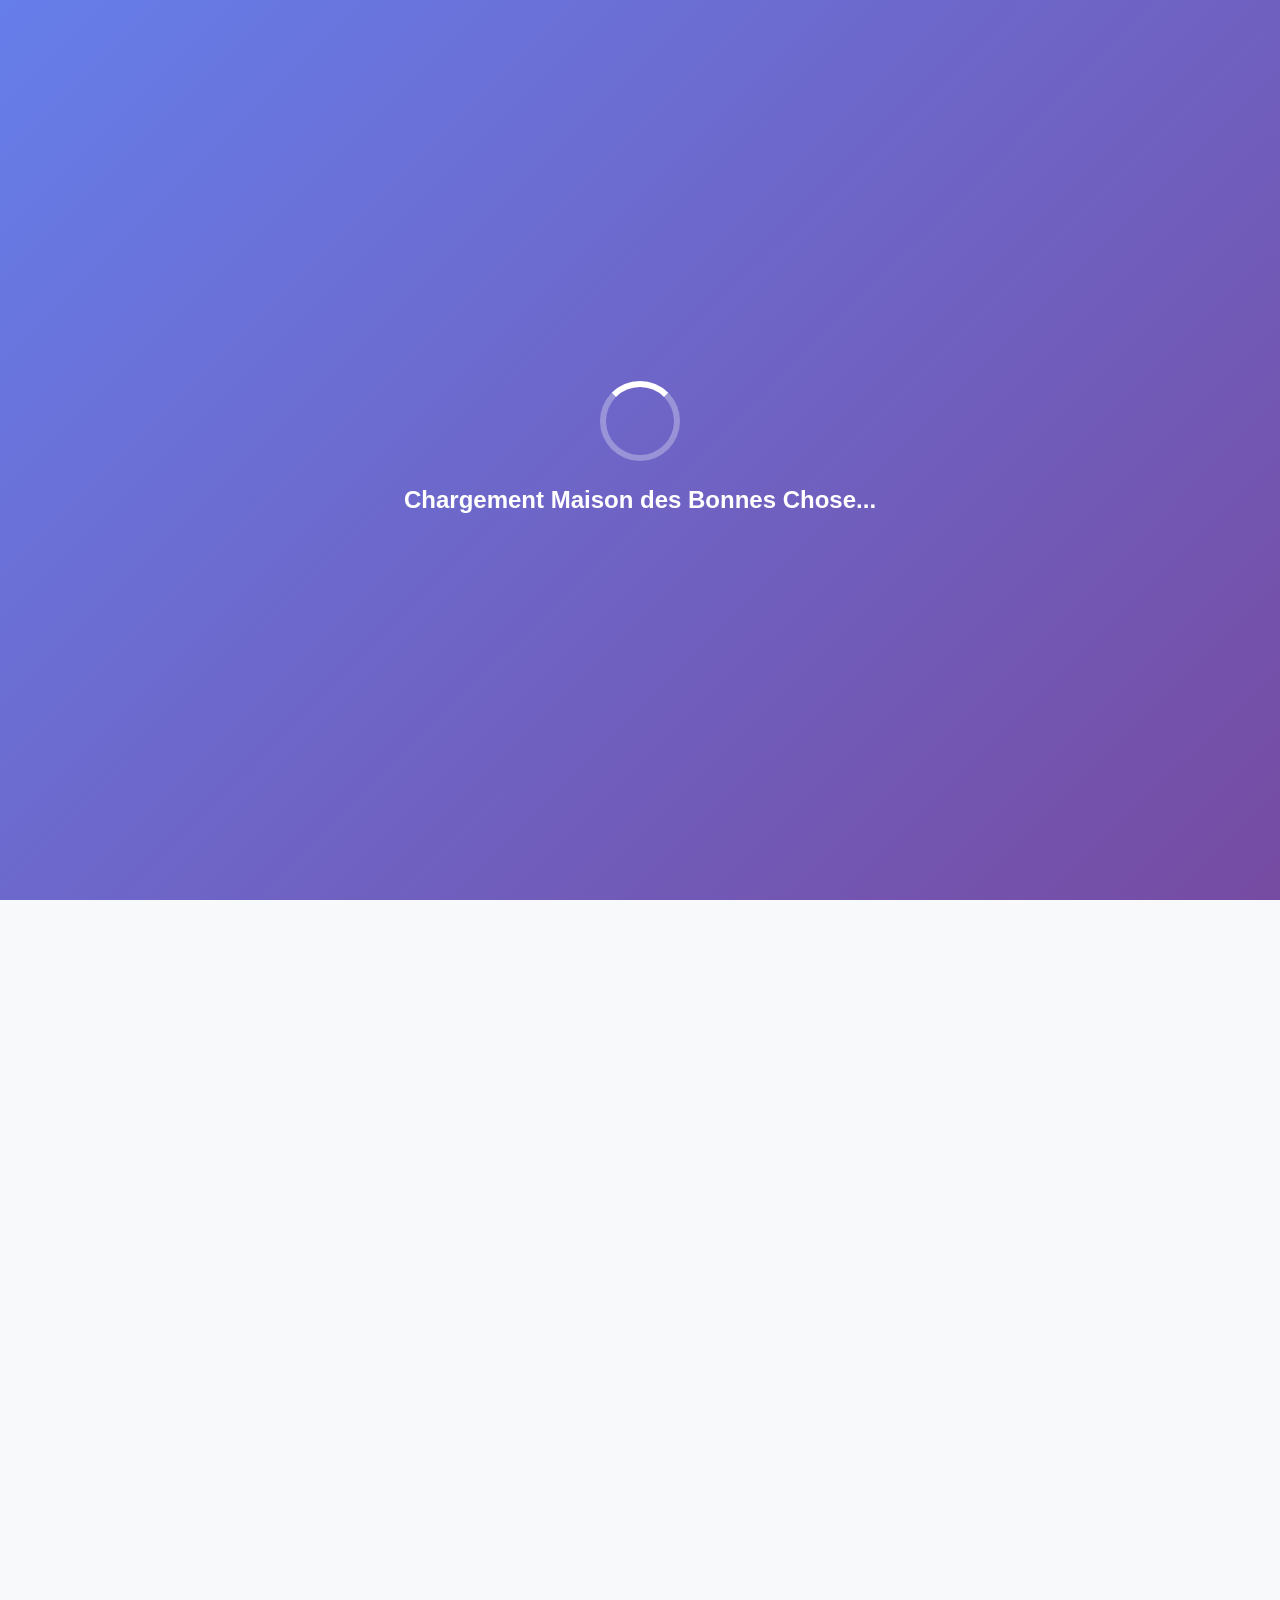
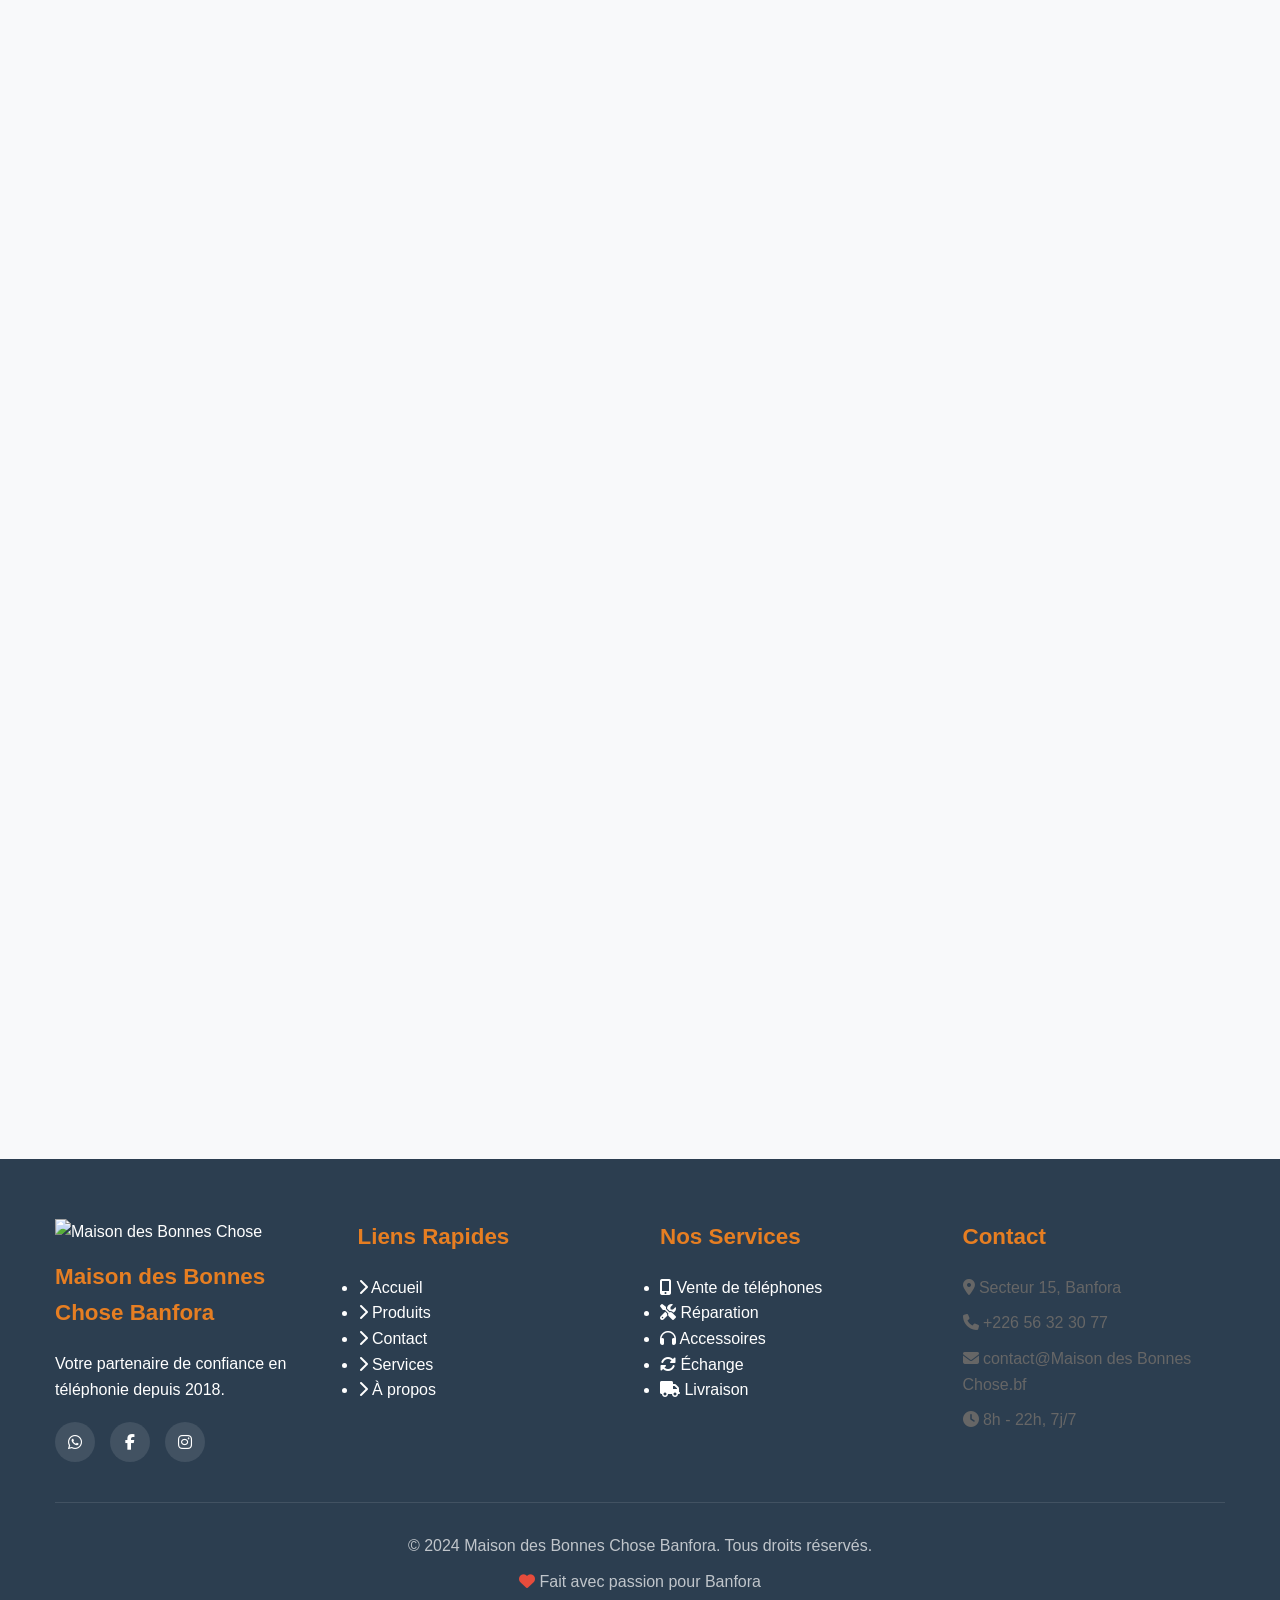
==== index.html @ c4d77ad6 "Add files via upload" ====
<!DOCTYPE html>
<html lang="fr">
<head>
    <!-- Meta tags SEO -->
    <meta charset="UTF-8">
    <meta name="viewport" content="width=device-width, initial-scale=1.0">
    <title>Maison des Bonnes Chose - Vente et Réparation de Téléphones à Banfora</title>
    <meta name="description" content="Maison des Bonnes Chose - Vente et réparation de téléphones à Banfora. iPhone, Android, radios, accessoires. Service après-vente garanti depuis 2018.">
    
    <!-- Open Graph -->
    <meta property="og:title" content="Maison des Bonnes Chose - Expert en Téléphonie à Banfora">
    <meta property="og:description" content="Vente et réparation de téléphones, iPhone, Android, radios. Service professionnel à Banfora.">
    <meta property="og:image" content="https://images.pexels.com/photos/404280/pexels-photo-404280.jpeg?auto=compress&cs=tinysrgb&w=1920">
    <meta property="og:url" content="https://Maison des Bonnes Chose-banfora.com">
    <meta property="og:type" content="website">
    
    <!-- Twitter Card -->
    <meta name="twitter:card" content="summary_large_image">
    <meta name="twitter:title" content="Maison des Bonnes Chose Banfora">
    <meta name="twitter:description" content="Votre partenaire de confiance pour l'achat et la réparation de téléphones">
    
    <!-- Styles -->
    <link rel="stylesheet" href="https://cdnjs.cloudflare.com/ajax/libs/font-awesome/6.4.0/css/all.min.css">
    <link rel="stylesheet" href="css/style.css">
    <link rel="stylesheet" href="css/components.css">
    <link rel="stylesheet" href="css/responsive.css">
    
    <!-- Logo -->
    <link rel="icon" type="image/x-icon" href="images/logo.png">
    <link rel="apple-touch-icon" href="images/logo.png">
    
    <!-- PWA -->
    <meta name="theme-color" content="#2c3e50">
    <link rel="manifest" href="manifest.json">
    
    <style>
        /* ===== HERO SLIDER PROFESSIONNEL HD ===== */
        .hero {
            position: relative;
            min-height: 100vh;
            display: flex;
            align-items: center;
            overflow: hidden;
            padding: 120px 0 80px;
            background: linear-gradient(135deg, #1a2634, #2c3e50);
        }
        
        .hero-slider {
            position: absolute;
            top: 0;
            left: 0;
            width: 100%;
            height: 100%;
            z-index: 1;
        }
        
        .hero-slide {
            position: absolute;
            top: 0;
            left: 0;
            width: 100%;
            height: 100%;
            background-size: cover;
            background-position: center;
            background-repeat: no-repeat;
            opacity: 0;
            transition: opacity 1.2s cubic-bezier(0.4, 0, 0.2, 1);
            z-index: 1;
            will-change: opacity, transform;
            backface-visibility: hidden;
            transform: translateZ(0);
        }
        
        .hero-slide:nth-child(1) {
            background-image: url('https://images.pexels.com/photos/404280/pexels-photo-404280.jpeg?auto=compress&cs=tinysrgb&w=1920&dpr=2');
        }
        
        .hero-slide:nth-child(2) {
            background-image: url('https://images.pexels.com/photos/1647976/pexels-photo-1647976.jpeg?auto=compress&cs=tinysrgb&w=1920&dpr=2');
        }
        
        .hero-slide:nth-child(3) {
            background-image: url('https://images.pexels.com/photos/699122/pexels-photo-699122.jpeg?auto=compress&cs=tinysrgb&w=1920&dpr=2');
        }
        
        .hero-slide:nth-child(4) {
            background-image: url('https://images.pexels.com/photos/163097/mobile-phone-smartphone-iphone-mobile-163097.jpeg?auto=compress&cs=tinysrgb&w=1920&dpr=2');
        }
        
        .hero-slide:nth-child(5) {
            background-image: url('https://images.pexels.com/photos/607812/pexels-photo-607812.jpeg?auto=compress&cs=tinysrgb&w=1920&dpr=2');
        }
        
        .hero-slide.active {
            opacity: 1;
            z-index: 2;
        }
        
        .hero-slide::after {
            content: '';
            position: absolute;
            top: 0;
            left: 0;
            width: 100%;
            height: 100%;
            background: linear-gradient(135deg, rgba(26, 38, 52, 0.85), rgba(52, 73, 94, 0.75));
            z-index: 2;
        }
        
        .hero .container {
            position: relative;
            z-index: 10;
            max-width: 1200px;
            margin: 0 auto;
            padding: 0 20px;
        }
        
        .hero-content {
            position: relative;
            z-index: 20;
            max-width: 800px;
            animation: fadeInScale 0.8s ease;
        }
        
        .hero-content h1 {
            font-size: 4rem;
            font-weight: 800;
            color: white;
            margin-bottom: 20px;
            line-height: 1.2;
            text-shadow: 0 4px 20px rgba(0, 0, 0, 0.3);
            letter-spacing: -0.02em;
        }
        
        .hero-content p {
            font-size: 1.4rem;
            color: rgba(255, 255, 255, 0.95);
            margin-bottom: 30px;
            line-height: 1.6;
            text-shadow: 0 2px 10px rgba(0, 0, 0, 0.2);
            font-weight: 400;
        }
        
        .btn-group {
            display: flex;
            gap: 20px;
            flex-wrap: wrap;
        }
        
        .btn {
            padding: 16px 32px;
            border-radius: 50px;
            font-weight: 600;
            font-size: 1.1rem;
            transition: all 0.3s ease;
            display: inline-flex;
            align-items: center;
            gap: 12px;
            border: none;
            cursor: pointer;
            text-decoration: none;
        }
        
        .btn-primary {
            background: linear-gradient(45deg, #3498db, #2980b9);
            color: white;
            box-shadow: 0 10px 20px rgba(52, 152, 219, 0.3);
        }
        
        .btn-secondary {
            background: rgba(255, 255, 255, 0.15);
            backdrop-filter: blur(10px);
            color: white;
            border: 2px solid rgba(255, 255, 255, 0.3);
        }
        
        .btn:hover {
            transform: translateY(-3px);
            box-shadow: 0 15px 30px rgba(0, 0, 0, 0.2);
        }
        
        .btn-primary:hover {
            background: linear-gradient(45deg, #2980b9, #3498db);
        }
        
        .btn-secondary:hover {
            background: white;
            color: #2c3e50;
            border-color: white;
        }
        
        /* ===== STYLES POUR L'AUTHENTIFICATION ===== */
        .auth-buttons {
            display: flex;
            align-items: center;
            gap: 12px;
        }
        
        .btn-auth {
            padding: 10px 20px;
            border-radius: 30px;
            font-weight: 600;
            font-size: 0.95rem;
            transition: all 0.3s ease;
            display: inline-flex;
            align-items: center;
            gap: 8px;
            border: none;
            cursor: pointer;
            text-decoration: none;
            letter-spacing: 0.3px;
        }
        
        .btn-auth-login {
            background: transparent;
            color: white;
            border: 1.5px solid rgba(255, 255, 255, 0.3);
        }
        
        .btn-auth-login:hover {
            background: rgba(255, 255, 255, 0.1);
            border-color: white;
            transform: translateY(-2px);
        }
        
        .btn-auth-register {
            background: linear-gradient(45deg, #e67e22, #d35400);
            color: white;
            box-shadow: 0 5px 15px rgba(230, 126, 34, 0.3);
        }
        
        .btn-auth-register:hover {
            background: linear-gradient(45deg, #d35400, #e67e22);
            transform: translateY(-2px);
            box-shadow: 0 8px 20px rgba(230, 126, 34, 0.4);
        }
        
        .btn-auth-user {
            background: var(--success-color);
            color: white;
            padding: 10px 20px;
            border-radius: 30px;
            font-weight: 600;
            display: inline-flex;
            align-items: center;
            gap: 8px;
            cursor: pointer;
            transition: all 0.3s ease;
        }
        
        .btn-auth-user:hover {
            background: #27ae60;
            transform: translateY(-2px);
            box-shadow: 0 8px 20px rgba(46, 204, 113, 0.3);
        }
        
        .btn-auth-logout {
            background: transparent;
            color: white;
            border: 1.5px solid rgba(255, 255, 255, 0.3);
            padding: 10px 20px;
            border-radius: 30px;
            font-weight: 600;
            display: inline-flex;
            align-items: center;
            gap: 8px;
            cursor: pointer;
            transition: all 0.3s ease;
        }
        
        .btn-auth-logout:hover {
            background: rgba(231, 76, 60, 0.2);
            border-color: #e74c3c;
            color: #e74c3c;
            transform: translateY(-2px);
        }
        
        /* ===== STYLES POUR BOUTON ACHETER ===== */
        .btn-buy {
            background: linear-gradient(45deg, #e67e22, #d35400);
            color: white;
            padding: 12px 25px;
            border-radius: 30px;
            font-weight: 600;
            font-size: 1rem;
            transition: all 0.3s ease;
            display: inline-flex;
            align-items: center;
            justify-content: center;
            gap: 10px;
            border: none;
            cursor: pointer;
            box-shadow: 0 5px 15px rgba(230, 126, 34, 0.2);
            width: 100%;
        }
        
        .btn-buy:hover {
            transform: translateY(-3px);
            box-shadow: 0 8px 25px rgba(230, 126, 34, 0.4);
            background: linear-gradient(45deg, #d35400, #e67e22);
        }
        
        .btn-buy i {
            font-size: 1.1rem;
        }
        
        .btn-details {
            background: transparent;
            color: var(--secondary-color);
            border: 1.5px solid var(--secondary-color);
            padding: 12px 25px;
            border-radius: 30px;
            font-weight: 600;
            font-size: 1rem;
            transition: all 0.3s ease;
            display: inline-flex;
            align-items: center;
            justify-content: center;
            gap: 10px;
            cursor: pointer;
            width: 100%;
        }
        
        .btn-details:hover {
            background: var(--secondary-color);
            color: white;
            transform: translateY(-3px);
        }
        
        .product-actions {
            display: flex;
            flex-direction: column;
            gap: 10px;
            margin-top: 20px;
        }
        
        /* ===== MODAL DE CONNEXION REQUISE ===== */
        .login-required-modal .modal-content {
            max-width: 400px;
            text-align: center;
        }
        
        .login-required-icon {
            width: 80px;
            height: 80px;
            background: linear-gradient(45deg, #e67e22, #d35400);
            border-radius: 50%;
            display: flex;
            align-items: center;
            justify-content: center;
            color: white;
            font-size: 2.5rem;
            margin: 0 auto 20px;
            animation: pulse 2s infinite;
        }
        
        .product-preview {
            background: #f8f9fa;
            padding: 15px;
            border-radius: 10px;
            margin: 20px 0;
            display: flex;
            align-items: center;
            gap: 15px;
            border-left: 5px solid #e67e22;
        }
        
        .product-preview-image {
            width: 50px;
            height: 50px;
            border-radius: 10px;
            object-fit: cover;
        }
        
        .product-preview-name {
            font-weight: 600;
            color: var(--primary-color);
        }
        
        .product-preview-price {
            color: #e67e22;
            font-weight: 700;
        }
        
        @keyframes pulse {
            0% { transform: scale(1); }
            50% { transform: scale(1.05); }
            100% { transform: scale(1); }
        }
        
        /* ===== MODAL AUTH ===== */
        .auth-tabs {
            display: flex;
            gap: 10px;
            margin-bottom: 25px;
            border-bottom: 2px solid #e0e0e0;
            padding-bottom: 15px;
        }
        
        .auth-tab {
            flex: 1;
            padding: 12px;
            background: none;
            border: none;
            font-size: 1rem;
            font-weight: 600;
            color: #666;
            cursor: pointer;
            border-radius: 8px;
            transition: all 0.3s ease;
        }
        
        .auth-tab.active {
            background: linear-gradient(45deg, #3498db, #2980b9);
            color: white;
        }
        
        .auth-form {
            display: none;
        }
        
        .auth-form.active {
            display: block;
            animation: fadeIn 0.5s ease;
        }
        
        .form-grid {
            display: grid;
            grid-template-columns: 1fr 1fr;
            gap: 15px;
            margin-bottom: 15px;
        }
        
        .form-group {
            margin-bottom: 20px;
        }
        
        .form-group label {
            display: block;
            margin-bottom: 8px;
            font-weight: 600;
            color: var(--primary-color);
        }
        
        .form-control {
            width: 100%;
            padding: 12px 15px;
            border: 2px solid #e0e0e0;
            border-radius: 10px;
            font-size: 0.95rem;
            transition: all 0.3s ease;
        }
        
        .form-control:focus {
            border-color: var(--secondary-color);
            outline: none;
            box-shadow: 0 0 0 3px rgba(52, 152, 219, 0.1);
        }
        
        .password-input {
            position: relative;
        }
        
        .toggle-password {
            position: absolute;
            right: 15px;
            top: 50%;
            transform: translateY(-50%);
            background: none;
            border: none;
            color: #666;
            cursor: pointer;
        }
        
        @keyframes fadeIn {
            from { opacity: 0; transform: translateY(10px); }
            to { opacity: 1; transform: translateY(0); }
        }
        
        @media (max-width: 768px) {
            .auth-buttons {
                gap: 8px;
            }
            
            .btn-auth {
                padding: 8px 16px;
                font-size: 0.85rem;
            }
            
            .btn-auth span {
                display: none;
            }
            
            .btn-auth i {
                margin: 0;
            }
            
            .form-grid {
                grid-template-columns: 1fr;
            }
            
            .product-preview {
                flex-direction: column;
                text-align: center;
            }
        }
        
        @media (max-width: 480px) {
            .auth-buttons {
                position: fixed;
                bottom: 30px;
                right: 20px;
                flex-direction: column;
                z-index: 999;
            }
            
            .btn-auth {
                background: var(--primary-color);
                box-shadow: 0 5px 15px rgba(0,0,0,0.2);
                padding: 12px 18px;
            }
            
            .btn-auth span {
                display: inline;
            }
            
            .floating-buttons {
                bottom: 100px;
            }
        }
        
        .hero-slider-indicators {
            position: absolute;
            bottom: 40px;
            left: 50%;
            transform: translateX(-50%);
            display: flex;
            gap: 12px;
            z-index: 30;
        }
        
        .hero-indicator {
            width: 10px;
            height: 10px;
            border-radius: 50%;
            background: rgba(255, 255, 255, 0.4);
            border: 2px solid transparent;
            cursor: pointer;
            transition: all 0.3s ease;
            padding: 0;
            backdrop-filter: blur(5px);
        }
        
        .hero-indicator.active {
            background: white;
            width: 30px;
            border-radius: 10px;
            box-shadow: 0 0 20px rgba(255, 255, 255, 0.5);
        }
        
        .hero-slider-nav {
            position: absolute;
            top: 50%;
            transform: translateY(-50%);
            width: 50px;
            height: 50px;
            background: rgba(255, 255, 255, 0.15);
            backdrop-filter: blur(10px);
            border: 2px solid rgba(255, 255, 255, 0.2);
            border-radius: 50%;
            display: flex;
            align-items: center;
            justify-content: center;
            color: white;
            font-size: 1.2rem;
            cursor: pointer;
            transition: all 0.3s ease;
            z-index: 30;
        }
        
        .hero-slider-nav:hover {
            background: white;
            color: #2c3e50;
            border-color: white;
            transform: translateY(-50%) scale(1.1);
        }
        
        .hero-slider-nav.prev {
            left: 30px;
        }
        
        .hero-slider-nav.next {
            right: 30px;
        }
        
        .hero-progress {
            position: absolute;
            bottom: 0;
            left: 0;
            height: 3px;
            background: linear-gradient(90deg, #3498db, #e67e22);
            z-index: 40;
            width: 0%;
            transition: width 0.1s linear;
            box-shadow: 0 0 20px rgba(52, 152, 219, 0.5);
        }
        
        @media (max-width: 992px) {
            .hero-content h1 { font-size: 3.2rem; }
            .hero-content p { font-size: 1.2rem; }
            .btn { padding: 14px 28px; font-size: 1rem; }
        }
        
        @media (max-width: 768px) {
            .hero {
                min-height: 90vh;
                padding: 100px 0 60px;
                text-align: center;
            }
            .hero-content { max-width: 100%; }
            .hero-content h1 { font-size: 2.4rem; }
            .hero-content p { font-size: 1.1rem; }
            .btn-group { justify-content: center; gap: 15px; }
            .btn { padding: 12px 24px; font-size: 0.95rem; }
            .hero-slider-nav { display: none; }
            .hero-slider-indicators { bottom: 30px; }
            .hero-indicator.active { width: 25px; }
        }
        
        @media (max-width: 480px) {
            .hero-content h1 { font-size: 1.8rem; }
            .hero-content p { font-size: 1rem; }
            .btn-group { flex-direction: column; align-items: stretch; }
            .btn { justify-content: center; }
            .hero-slider-indicators { bottom: 20px; gap: 8px; }
            .hero-indicator { width: 8px; height: 8px; }
            .hero-indicator.active { width: 20px; }
        }
        
        @keyframes fadeInScale {
            from { opacity: 0; transform: scale(0.95); }
            to { opacity: 1; transform: scale(1); }
        }
        
        @media (-webkit-min-device-pixel-ratio: 2), (min-resolution: 192dpi) {
            .hero-slide {
                background-size: cover;
                background-position: center;
                image-rendering: -webkit-optimize-contrast;
                image-rendering: crisp-edges;
            }
        }
    </style>
</head>
<body>
    <!-- Loading Screen -->
    <div class="loading-screen" id="loadingScreen">
        <div class="loader"></div>
        <h2 style="color: white;">Chargement Maison des Bonnes Chose...</h2>
    </div>

    <!-- Header -->
    <header>
        <div class="container">
            <div class="header-content">
                <!-- Logo -->
                <a href="index.html" class="logo-link">
                    <img src="images/logo.png" alt="Maison des Bonnes Chose Banfora" class="logo-img">
                    <div class="logo-text">
                        <h1>Sam<span>service</span></h1>
                        <span>Banfora depuis 2018</span>
                    </div>
                </a>

                <!-- Navigation -->
                <nav class="nav-container" id="navContainer">
                    <ul class="nav-menu">
                        <li class="nav-item">
                            <a href="index.html" class="nav-link active">
                                <i class="fas fa-home"></i> Accueil
                            </a>
                        </li>
                        <li class="nav-item">
                            <a href="produits.html" class="nav-link">
                                <i class="fas fa-tag"></i> Produits
                            </a>
                        </li>
                        <li class="nav-item">
                            <a href="contact.html" class="nav-link">
                                <i class="fas fa-phone-alt"></i> Contact
                            </a>
                        </li>
                        <li class="nav-item">
                            <a href="#services" class="nav-link">
                                <i class="fas fa-tools"></i> Services
                            </a>
                        </li>
                        <li class="nav-item">
                            <a href="#about" class="nav-link">
                                <i class="fas fa-info-circle"></i> À propos
                            </a>
                        </li>
                    </ul>
                </nav>

                <!-- Actions -->
                <div class="header-actions">
                    <!-- AUTHENTIFICATION - DEUX BOUTONS VISIBLES -->
                    <div class="auth-buttons" id="authButtons">
                        <!-- Les boutons seront générés dynamiquement -->
                    </div>

                    <!-- Menu mobile -->
                    <button class="mobile-menu-btn" id="mobileMenuBtn">
                        <i class="fas fa-bars"></i>
                    </button>
                </div>
            </div>
        </div>
    </header>

    <!-- Overlay mobile menu -->
    <div class="mobile-menu-overlay" id="mobileMenuOverlay"></div>

    <!-- ===== 1. HERO SECTION ===== -->
    <section class="hero" id="home">
        <div class="hero-slider" id="heroSlider">
            <div class="hero-slide active"></div>
            <div class="hero-slide"></div>
            <div class="hero-slide"></div>
            <div class="hero-slide"></div>
            <div class="hero-slide"></div>
        </div>
        
        <button class="hero-slider-nav prev" onclick="window.prevSlide()" aria-label="Image précédente">
            <i class="fas fa-chevron-left"></i>
        </button>
        <button class="hero-slider-nav next" onclick="window.nextSlide()" aria-label="Image suivante">
            <i class="fas fa-chevron-right"></i>
        </button>
        
        <div class="hero-slider-indicators" id="heroIndicators"></div>
        <div class="hero-progress" id="heroProgress"></div>

        <div class="container">
            <div class="hero-content">
                <h1>Votre Expert en Téléphonie à Banfora</h1>
                <p>Spécialiste en vente et réparation de téléphones depuis 2018. iPhone, Android, radios, accessoires avec garantie et service après-vente exceptionnel.</p>
                <div class="btn-group">
                    <a href="produits.html" class="btn btn-primary">
                        <i class="fas fa-tag"></i> Voir nos produits
                    </a>
                    <a href="contact.html" class="btn btn-secondary">
                        <i class="fas fa-phone-alt"></i> Nous contacter
                    </a>
                </div>
            </div>
        </div>
    </section>

    <!-- ===== 2. NOS PRODUITS PHARES ===== -->
    <section class="section products-preview">
        <div class="container">
            <h2 class="section-title">Nos Produits Phares</h2>
            <p class="section-subtitle">Découvrez notre sélection de produits populaires</p>
            
            <div class="products-grid" id="featuredProducts"></div>
            
            <div class="text-center" style="margin-top: 40px;">
                <a href="produits.html" class="btn btn-primary">
                    <i class="fas fa-store"></i> Voir tous les produits
                </a>
            </div>
        </div>
    </section>

    <!-- ===== 3. TÉMOIGNAGES CLIENTS ===== -->
    <section class="section testimonials-section">
        <div class="container">
            <h2 class="section-title">Témoignages Clients</h2>
            <p class="section-subtitle">Ce que nos clients disent de nous</p>
            
            <div class="testimonials-slider">
                <div class="testimonials-track" id="testimonialsTrack">
                    <div class="testimonial-card">
                        <div class="testimonial-avatar">F</div>
                        <div class="testimonial-rating">
                            <i class="fas fa-star"></i><i class="fas fa-star"></i><i class="fas fa-star"></i><i class="fas fa-star"></i><i class="fas fa-star"></i>
                        </div>
                        <p class="testimonial-text">"Mon iPhone a été réparé en moins de 2 heures ! Service rapide et professionnel. Je recommande Maison des Bonnes Chose à tous à Banfora."</p>
                        <p class="testimonial-author">Fatoumata S.</p>
                        <p class="testimonial-role">Commerçante</p>
                    </div>
                    
                    <div class="testimonial-card">
                        <div class="testimonial-avatar">A</div>
                        <div class="testimonial-rating">
                            <i class="fas fa-star"></i><i class="fas fa-star"></i><i class="fas fa-star"></i><i class="fas fa-star"></i><i class="fas fa-star"></i>
                        </div>
                        <p class="testimonial-text">"J'ai acheté mon premier téléphone chez Maison des Bonnes Chose. Le prix était correct et le service après-vente est excellent. Merci !"</p>
                        <p class="testimonial-author">Abdoulaye K.</p>
                        <p class="testimonial-role">Étudiant</p>
                    </div>
                    
                    <div class="testimonial-card">
                        <div class="testimonial-avatar">M</div>
                        <div class="testimonial-rating">
                            <i class="fas fa-star"></i><i class="fas fa-star"></i><i class="fas fa-star"></i><i class="fas fa-star"></i><i class="fas fa-star-half-alt"></i>
                        </div>
                        <p class="testimonial-text">"La batterie de mon Samsung ne tenait plus. Maison des Bonnes Chose l'a remplacée rapidement et à un prix très abordable. Satisfaite à 100%."</p>
                        <p class="testimonial-author">Mariam D.</p>
                        <p class="testimonial-role">Infirmière</p>
                    </div>
                </div>
                
                <div class="slider-controls">
                    <button class="slider-btn" onclick="window.prevTestimonial()">
                        <i class="fas fa-chevron-left"></i>
                    </button>
                    <button class="slider-btn" onclick="window.nextTestimonial()">
                        <i class="fas fa-chevron-right"></i>
                    </button>
                </div>
            </div>
        </div>
    </section>

    <!-- ===== 4. POURQUOI CHOISIR Maison des Bonnes Chose ? ===== -->
    <section class="section features-section">
        <div class="container">
            <h2 class="section-title">Pourquoi Choisir Maison des Bonnes Chose ?</h2>
            <p class="section-subtitle">Découvrez ce qui fait notre différence depuis 2018</p>
            
            <div class="features-grid">
                <div class="feature-card fade-in">
                    <div class="feature-icon">
                        <i class="fas fa-shield-alt"></i>
                    </div>
                    <h3>Garantie 12 Mois</h3>
                    <p>Tous nos produits bénéficient d'une garantie de 12 mois pour votre tranquillité d'esprit.</p>
                </div>
                
                <div class="feature-card fade-in">
                    <div class="feature-icon">
                        <i class="fas fa-tools"></i>
                    </div>
                    <h3>Réparation Express</h3>
                    <p>Réparation rapide et professionnelle de tous types de téléphones et tablettes.</p>
                </div>
                
                <div class="feature-card fade-in">
                    <div class="feature-icon">
                        <i class="fas fa-shipping-fast"></i>
                    </div>
                    <h3>Livraison Gratuite</h3>
                    <p>Livraison gratuite à Banfora pour toutes vos commandes.</p>
                </div>
                
                <div class="feature-card fade-in">
                    <div class="feature-icon">
                        <i class="fas fa-headset"></i>
                    </div>
                    <h3>Support 7j/7</h3>
                    <p>Notre équipe est disponible 7 jours sur 7 pour vous accompagner.</p>
                </div>
            </div>
        </div>
    </section>

    <!-- ===== 5. À PROPOS DE Maison des Bonnes Chose ===== -->
    <section class="section about-section" id="about">
        <div class="container">
            <div class="about-content">
                <div class="about-text">
                    <h2 class="section-title">À Propos de Maison des Bonnes Chose</h2>
                    <p>Depuis 2018, Maison des Bonnes Chose s'est imposé comme le leader de la téléphonie à Banfora. Notre mission est de fournir des produits de qualité avec un service exceptionnel.</p>
                    
                    <div class="about-features">
                        <div class="about-feature">
                            <i class="fas fa-calendar-check"></i>
                            <div>
                                <h4>6 ans d'expérience</h4>
                                <p>Expertise accumulée depuis 2018</p>
                            </div>
                        </div>
                        
                        <div class="about-feature">
                            <i class="fas fa-users"></i>
                            <div>
                                <h4>5000+ clients satisfaits</h4>
                                <p>Une communauté de clients fidèles</p>
                            </div>
                        </div>
                        
                        <div class="about-feature">
                            <i class="fas fa-shield-alt"></i>
                            <div>
                                <h4>Garantie assurée</h4>
                                <p>Tous nos produits sont garantis</p>
                            </div>
                        </div>
                    </div>
                </div>
                
                <div class="about-image">
                    <img src="https://images.pexels.com/photos/404280/pexels-photo-404280.jpeg?auto=compress&cs=tinysrgb&w=800" 
                         alt="Maison des Bonnes Chose Banfora" loading="lazy">
                </div>
            </div>
        </div>
    </section>

    <!-- ===== 6. SERVICES SECTION ===== -->
    <section class="section services-section" id="services">
        <div class="container">
            <h2 class="section-title">Nos Services</h2>
            <p class="section-subtitle">Des solutions complètes pour tous vos besoins en téléphonie</p>
            
            <div class="service-info">
                <div class="service-card">
                    <i class="fas fa-mobile-alt"></i>
                    <h3>Vente de Téléphones</h3>
                    <p>iPhone, Samsung, Infinix, Tecno, et autres marques</p>
                </div>
                
                <div class="service-card">
                    <i class="fas fa-tools"></i>
                    <h3>Réparation</h3>
                    <p>Écran, batterie, caméra, carte mère, logiciel</p>
                </div>
                
                <div class="service-card">
                    <i class="fas fa-headphones"></i>
                    <h3>Accessoires</h3>
                    <p>Écouteurs, chargeurs, coques, protecteurs d'écran</p>
                </div>
                
                <div class="service-card">
                    <i class="fas fa-sync-alt"></i>
                    <h3>Échange</h3>
                    <p>Échange de votre ancien téléphone contre du nouveau</p>
                </div>
            </div>
        </div>
    </section>

    <!-- Call to Action -->
    <section class="section cta-section">
        <div class="container">
            <div class="cta-content">
                <h2>Prêt à Réparer ou Acheter ?</h2>
                <p>Contactez-nous dès maintenant pour un devis gratuit ou pour découvrir nos produits.</p>
                <div class="btn-group">
                    <a href="tel:+22656323077" class="btn btn-primary">
                        <i class="fas fa-phone"></i> Appeler maintenant
                    </a>
                    <a href="https://wa.me/22656323077" class="btn btn-secondary" target="_blank">
                        <i class="fab fa-whatsapp"></i> WhatsApp
                    </a>
                </div>
            </div>
        </div>
    </section>

    <!-- Footer -->
    <footer>
        <div class="container">
            <div class="footer-content">
                <div class="footer-section">
                    <div class="footer-logo">
                        <img src="images/logo.png" alt="Maison des Bonnes Chose" style="height: 50px; margin-bottom: 15px;">
                        <h3>Maison des Bonnes Chose Banfora</h3>
                        <p>Votre partenaire de confiance en téléphonie depuis 2018.</p>
                        <div class="social-links">
                            <a href="https://wa.me/22656323077" target="_blank" title="WhatsApp">
                                <i class="fab fa-whatsapp"></i>
                            </a>
                            <a href="#" title="Facebook"><i class="fab fa-facebook-f"></i></a>
                            <a href="#" title="Instagram"><i class="fab fa-instagram"></i></a>
                        </div>
                    </div>
                </div>

                <div class="footer-section">
                    <h3>Liens Rapides</h3>
                    <ul class="footer-links">
                        <li><a href="index.html"><i class="fas fa-chevron-right"></i> Accueil</a></li>
                        <li><a href="produits.html"><i class="fas fa-chevron-right"></i> Produits</a></li>
                        <li><a href="contact.html"><i class="fas fa-chevron-right"></i> Contact</a></li>
                        <li><a href="#services"><i class="fas fa-chevron-right"></i> Services</a></li>
                        <li><a href="#about"><i class="fas fa-chevron-right"></i> À propos</a></li>
                    </ul>
                </div>

                <div class="footer-section">
                    <h3>Nos Services</h3>
                    <ul class="footer-links">
                        <li><a href="#"><i class="fas fa-mobile-alt"></i> Vente de téléphones</a></li>
                        <li><a href="#"><i class="fas fa-tools"></i> Réparation</a></li>
                        <li><a href="#"><i class="fas fa-headphones"></i> Accessoires</a></li>
                        <li><a href="#"><i class="fas fa-sync-alt"></i> Échange</a></li>
                        <li><a href="#"><i class="fas fa-truck"></i> Livraison</a></li>
                    </ul>
                </div>

                <div class="footer-section">
                    <h3>Contact</h3>
                    <div class="contact-info">
                        <p><i class="fas fa-map-marker-alt"></i> Secteur 15, Banfora</p>
                        <p><i class="fas fa-phone"></i> +226 56 32 30 77</p>
                        <p><i class="fas fa-envelope"></i> contact@Maison des Bonnes Chose.bf</p>
                        <p><i class="fas fa-clock"></i> 8h - 22h, 7j/7</p>
                    </div>
                </div>
            </div>

            <div class="copyright">
                <p>&copy; 2024 Maison des Bonnes Chose Banfora. Tous droits réservés.</p>
                <p style="margin-top: 10px;">
                    <i class="fas fa-heart" style="color: #e74c3c;"></i> 
                    Fait avec passion pour Banfora
                </p>
            </div>
        </div>
    </footer>

    <!-- Floating Buttons -->
    <div class="floating-buttons">
        <a href="https://wa.me/22656323077" class="floating-btn whatsapp" target="_blank">
            <i class="fab fa-whatsapp"></i>
            <span class="floating-btn-tooltip">WhatsApp</span>
        </a>
        <a href="tel:+22656323077" class="floating-btn phone">
            <i class="fas fa-phone"></i>
            <span class="floating-btn-tooltip">Appeler</span>
        </a>
        <a href="https://www.google.com/maps/search/?api=1&query=Secteur+15+Banfora+Burkina+Faso" 
           class="floating-btn map" target="_blank">
            <i class="fas fa-map-marker-alt"></i>
            <span class="floating-btn-tooltip">Localisation</span>
        </a>
    </div>

    <script>
        // ============================================
        // ===== 1. CONFIGURATION GOOGLE SHEETS =====
        // ============================================
        // 🔴 REMPLACEZ CETTE URL PAR LA VÔTRE !
        const GOOGLE_SHEETS_URL = 'https://script.google.com/macros/s/AKfycbwX5flW7-1AqoKjUE5LCvzSENEnEfa7D7VoGz6RdJL3N65F8twst-q2EKfRXDBWRj4j/exec';
        
        // ============================================
        // ===== 2. GESTIONNAIRE PRINCIPAL =====
        // ============================================
        class Maison des Bonnes ChoseApp {
            constructor() {
                this.currentUser = null;
                this.pendingProduct = null;
                this.init();
            }
            
            init() {
                this.loadUser();
                this.renderAuthButtons();
                this.initEventListeners();
                this.initUserDatabase();
            }
            
            initUserDatabase() {
                if (!localStorage.getItem('Maison des Bonnes Chose_users')) {
                    localStorage.setItem('Maison des Bonnes Chose_users', JSON.stringify([]));
                }
            }
            
            loadUser() {
                const savedUser = localStorage.getItem('Maison des Bonnes Chose_user');
                if (savedUser) {
                    try {
                        this.currentUser = JSON.parse(savedUser);
                    } catch (e) {
                        localStorage.removeItem('Maison des Bonnes Chose_user');
                    }
                }
            }
            
            renderAuthButtons() {
                const container = document.getElementById('authButtons');
                if (!container) return;
                
                if (this.currentUser) {
                    container.innerHTML = `
                        <div class="btn-auth-user" onclick="app.showUserMenu()">
                            <i class="fas fa-user-circle"></i>
                            <span>${this.currentUser.prenom || 'Compte'}</span>
                            <i class="fas fa-chevron-down" style="font-size: 0.8rem;"></i>
                        </div>
                        <button class="btn-auth-logout" onclick="app.logout()">
                            <i class="fas fa-sign-out-alt"></i>
                            <span>Déconnexion</span>
                        </button>
                    `;
                } else {
                    container.innerHTML = `
                        <button class="btn-auth btn-auth-login" onclick="app.showAuthModal('login')">
                            <i class="fas fa-sign-in-alt"></i>
                            <span>Se connecter</span>
                        </button>
                        <button class="btn-auth btn-auth-register" onclick="app.showAuthModal('register')">
                            <i class="fas fa-user-plus"></i>
                            <span>S'inscrire</span>
                        </button>
                    `;
                }
            }
            
            // ============================================
            // ===== FONCTION D'ACHAT - CONNEXION REQUISE =====
            // ============================================
            async buyProduct(productId) {
                const product = window.productsData.find(p => p.id === productId);
                if (!product) return;
                
                // Vérifier si l'utilisateur est connecté
                if (!this.currentUser) {
                    this.showLoginRequiredModal(product);
                    return;
                }
                
                // Utilisateur connecté - Procéder à l'achat
                await this.processPurchase(this.currentUser, product);
            }
            
            // ============================================
            // ===== MODAL : CONNEXION REQUISE =====
            // ============================================
            showLoginRequiredModal(product) {
                const modalHTML = `
                    <div class="modal login-required-modal" id="loginRequiredModal">
                        <div class="modal-content">
                            <div class="modal-header" style="background: linear-gradient(45deg, #e67e22, #d35400);">
                                <h3><i class="fas fa-lock"></i> Connexion requise</h3>
                                <button class="close-modal" onclick="app.closeLoginRequiredModal()">×</button>
                            </div>
                            <div class="modal-body">
                                <div class="login-required-icon">
                                    <i class="fas fa-user-lock"></i>
                                </div>
                                
                                <h3 style="color: var(--primary-color); margin-bottom: 15px;">
                                    Veuillez vous connecter
                                </h3>
                                
                                <p style="color: #666; margin-bottom: 20px;">
                                    Vous devez être connecté à votre compte pour effectuer un achat.
                                </p>
                                
                                <div class="product-preview">
                                    <img src="${product.image}" alt="${product.name}" class="product-preview-image">
                                    <div style="flex: 1; text-align: left;">
                                        <div class="product-preview-name">${product.name}</div>
                                        <div class="product-preview-price">${formatPrice(product.price)}</div>
                                    </div>
                                </div>
                                
                                <div style="display: flex; gap: 15px; margin-top: 25px;">
                                    <button class="btn btn-primary" style="flex: 1;" onclick="app.showAuthModal('login')">
                                        <i class="fas fa-sign-in-alt"></i> Se connecter
                                    </button>
                                    <button class="btn btn-secondary" style="flex: 1;" onclick="app.showAuthModal('register')">
                                        <i class="fas fa-user-plus"></i> S'inscrire
                                    </button>
                                </div>
                                
                                <p style="text-align: center; margin-top: 20px; color: #999; font-size: 0.9rem;">
                                    <i class="fas fa-shield-alt"></i> 
                                    La création d'un compte est gratuite et rapide
                                </p>
                            </div>
                        </div>
                    </div>
                `;
                
                document.body.insertAdjacentHTML('beforeend', modalHTML);
                
                setTimeout(() => {
                    const modal = document.getElementById('loginRequiredModal');
                    if (modal) {
                        modal.classList.add('show');
                        document.body.style.overflow = 'hidden';
                    }
                }, 10);
            }
            
            closeLoginRequiredModal() {
                const modal = document.getElementById('loginRequiredModal');
                if (modal) {
                    modal.classList.remove('show');
                    setTimeout(() => {
                        modal.remove();
                        document.body.style.overflow = 'auto';
                    }, 300);
                }
            }
            
            // ============================================
            // ===== TRAITEMENT DE L'ACHAT =====
            // ============================================
            async processPurchase(user, product) {
                try {
                    // Afficher le chargement
                    this.showNotification('🔄 Traitement de votre achat...', 'info');
                    
                    // ENREGISTRER L'ACHAT DANS GOOGLE SHEETS
                    await fetch(GOOGLE_SHEETS_URL, {
                        method: 'POST',
                        mode: 'no-cors',
                        headers: { 'Content-Type': 'application/json' },
                        body: JSON.stringify({
                            action: 'purchase',
                            email: user.email,
                            nom: user.nom,
                            prenom: user.prenom,
                            produit: product.name,
                            prix: product.price,
                            date: new Date().toLocaleString('fr-FR')
                        })
                    });
                    
                    // AFFICHER LA CONFIRMATION D'ACHAT
                    this.showPurchaseConfirmation(product);
                    
                } catch (error) {
                    console.error('❌ Erreur:', error);
                    this.showNotification('❌ Erreur lors de l\'achat', 'error');
                }
            }
            
            // ============================================
            // ===== CONFIRMATION D'ACHAT =====
            // ============================================
            showPurchaseConfirmation(product) {
                const modalHTML = `
                    <div class="modal" id="purchaseModal">
                        <div class="modal-content" style="max-width: 450px;">
                            <div class="modal-header" style="background: linear-gradient(45deg, #27ae60, #2ecc71);">
                                <h3><i class="fas fa-check-circle"></i> Achat confirmé !</h3>
                                <button class="close-modal" onclick="app.closePurchaseModal()">×</button>
                            </div>
                            <div class="modal-body">
                                <div style="text-align: center; padding: 20px;">
                                    <div style="width: 80px; height: 80px; background: linear-gradient(45deg, #27ae60, #2ecc71); 
                                         border-radius: 50%; display: flex; align-items: center; justify-content: center; 
                                         color: white; font-size: 2.5rem; margin: 0 auto 20px;">
                                        <i class="fas fa-check"></i>
                                    </div>
                                    
                                    <h3 style="color: var(--primary-color); margin-bottom: 15px;">
                                        Merci pour votre confiance !
                                    </h3>
                                    
                                    <div style="background: #f8f9fa; padding: 20px; border-radius: 10px; margin: 20px 0; text-align: left;">
                                        <p style="display: flex; justify-content: space-between; margin: 10px 0;">
                                            <strong>Produit :</strong> 
                                            <span>${product.name}</span>
                                        </p>
                                        <p style="display: flex; justify-content: space-between; margin: 10px 0;">
                                            <strong>Prix :</strong> 
                                            <span style="color: #e67e22; font-weight: 700;">${formatPrice(product.price)}</span>
                                        </p>
                                        <p style="display: flex; justify-content: space-between; margin: 10px 0;">
                                            <strong>Client :</strong> 
                                            <span>${this.currentUser.prenom} ${this.currentUser.nom}</span>
                                        </p>
                                        <p style="display: flex; justify-content: space-between; margin: 10px 0;">
                                            <strong>Email :</strong> 
                                            <span>${this.currentUser.email}</span>
                                        </p>
                                    </div>
                                    
                                    <p style="color: #666; margin-bottom: 25px;">
                                        <i class="fas fa-info-circle"></i> 
                                        Un agent vous contactera sous 30 minutes pour confirmer la livraison.
                                    </p>
                                    
                                    <div style="display: flex; gap: 15px;">
                                        <button class="btn btn-primary" style="flex: 1;" onclick="app.closePurchaseModal()">
                                            <i class="fas fa-check"></i> OK
                                        </button>
                                        <a href="https://wa.me/22656323077" class="btn btn-secondary" style="flex: 1; text-align: center;" target="_blank">
                                            <i class="fab fa-whatsapp"></i> WhatsApp
                                        </a>
                                    </div>
                                </div>
                            </div>
                        </div>
                    </div>
                `;
                
                document.body.insertAdjacentHTML('beforeend', modalHTML);
                
                setTimeout(() => {
                    const modal = document.getElementById('purchaseModal');
                    if (modal) {
                        modal.classList.add('show');
                        document.body.style.overflow = 'hidden';
                    }
                }, 10);
            }
            
            closePurchaseModal() {
                const modal = document.getElementById('purchaseModal');
                if (modal) {
                    modal.classList.remove('show');
                    setTimeout(() => {
                        modal.remove();
                        document.body.style.overflow = 'auto';
                    }, 300);
                }
            }
            
            // ============================================
            // ===== AUTHENTIFICATION =====
            // ============================================
            showAuthModal(tab = 'login') {
                const oldModal = document.getElementById('authModal');
                if (oldModal) oldModal.remove();
                
                const modalHTML = `
                    <div class="modal" id="authModal">
                        <div class="modal-content" style="max-width: 500px;">
                            <div class="modal-header">
                                <h3><i class="fas fa-user-circle"></i> Maison des Bonnes Chose</h3>
                                <button class="close-modal" onclick="app.closeAuthModal()">×</button>
                            </div>
                            <div class="modal-body">
                                <div class="auth-tabs">
                                    <button class="auth-tab ${tab === 'login' ? 'active' : ''}" 
                                            onclick="app.switchAuthTab('login')">
                                        <i class="fas fa-sign-in-alt"></i> Se connecter
                                    </button>
                                    <button class="auth-tab ${tab === 'register' ? 'active' : ''}" 
                                            onclick="app.switchAuthTab('register')">
                                        <i class="fas fa-user-plus"></i> S'inscrire
                                    </button>
                                </div>
                                
                                <div class="auth-forms">
                                    <form id="loginForm" class="auth-form ${tab === 'login' ? 'active' : ''}" 
                                          onsubmit="app.login(event)">
                                        <div class="form-group">
                                            <label><i class="fas fa-envelope"></i> Email</label>
                                            <input type="email" id="loginEmail" class="form-control" 
                                                   placeholder="exemple@email.com" required>
                                        </div>
                                        
                                        <div class="form-group">
                                            <label><i class="fas fa-lock"></i> Mot de passe</label>
                                            <div class="password-input">
                                                <input type="password" id="loginPassword" class="form-control" 
                                                       placeholder="••••••••" required>
                                                <button type="button" class="toggle-password" 
                                                        onclick="app.togglePassword('loginPassword')">
                                                    <i class="fas fa-eye"></i>
                                                </button>
                                            </div>
                                        </div>
                                        
                                        <button type="submit" class="btn btn-primary" style="width: 100%; margin-top: 20px;">
                                            <i class="fas fa-sign-in-alt"></i> Se connecter
                                        </button>
                                        
                                        <p style="text-align: center; margin-top: 20px; color: #666;">
                                            Pas encore de compte ? 
                                            <a href="#" onclick="app.switchAuthTab('register'); return false;" 
                                               style="color: var(--secondary-color); font-weight: 600;">
                                                S'inscrire
                                            </a>
                                        </p>
                                    </form>
                                    
                                    <form id="registerForm" class="auth-form ${tab === 'register' ? 'active' : ''}" 
                                          onsubmit="app.register(event)">
                                        <div class="form-grid">
                                            <div class="form-group">
                                                <label><i class="fas fa-user"></i> Nom</label>
                                                <input type="text" id="registerNom" class="form-control" 
                                                       placeholder="Votre nom" required>
                                            </div>
                                            <div class="form-group">
                                                <label><i class="fas fa-user"></i> Prénom</label>
                                                <input type="text" id="registerPrenom" class="form-control" 
                                                       placeholder="Votre prénom" required>
                                            </div>
                                        </div>
                                        
                                        <div class="form-group">
                                            <label><i class="fas fa-envelope"></i> Email</label>
                                            <input type="email" id="registerEmail" class="form-control" 
                                                   placeholder="exemple@email.com" required>
                                        </div>
                                        
                                        <div class="form-group">
                                            <label><i class="fas fa-lock"></i> Mot de passe</label>
                                            <div class="password-input">
                                                <input type="password" id="registerPassword" class="form-control" 
                                                       placeholder="Minimum 6 caractères" required>
                                                <button type="button" class="toggle-password" 
                                                        onclick="app.togglePassword('registerPassword')">
                                                    <i class="fas fa-eye"></i>
                                                </button>
                                            </div>
                                        </div>
                                        
                                        <div class="form-group">
                                            <label><i class="fas fa-lock"></i> Confirmer</label>
                                            <div class="password-input">
                                                <input type="password" id="registerConfirmPassword" class="form-control" 
                                                       placeholder="Confirmez" required>
                                                <button type="button" class="toggle-password" 
                                                        onclick="app.togglePassword('registerConfirmPassword')">
                                                    <i class="fas fa-eye"></i>
                                                </button>
                                            </div>
                                        </div>
                                        
                                        <button type="submit" class="btn btn-primary" style="width: 100%; margin-top: 20px; background: linear-gradient(45deg, #e67e22, #d35400);">
                                            <i class="fas fa-user-plus"></i> Créer mon compte
                                        </button>
                                        
                                        <p style="text-align: center; margin-top: 20px; color: #666;">
                                            Déjà inscrit ? 
                                            <a href="#" onclick="app.switchAuthTab('login'); return false;" 
                                               style="color: var(--secondary-color); font-weight: 600;">
                                                Se connecter
                                            </a>
                                        </p>
                                    </form>
                                </div>
                            </div>
                        </div>
                    </div>
                `;
                
                document.body.insertAdjacentHTML('beforeend', modalHTML);
                
                setTimeout(() => {
                    const modal = document.getElementById('authModal');
                    if (modal) {
                        modal.classList.add('show');
                        document.body.style.overflow = 'hidden';
                        
                        // Si on vient du modal de connexion requise, le fermer
                        this.closeLoginRequiredModal();
                    }
                }, 10);
            }
            
            closeAuthModal() {
                const modal = document.getElementById('authModal');
                if (modal) {
                    modal.classList.remove('show');
                    setTimeout(() => {
                        modal.remove();
                        document.body.style.overflow = 'auto';
                    }, 300);
                }
            }
            
            switchAuthTab(tab) {
                const loginForm = document.getElementById('loginForm');
                const registerForm = document.getElementById('registerForm');
                const tabs = document.querySelectorAll('.auth-tab');
                
                if (!loginForm || !registerForm) return;
                
                tabs.forEach(t => t.classList.remove('active'));
                
                if (tab === 'login') {
                    tabs[0].classList.add('active');
                    loginForm.classList.add('active');
                    registerForm.classList.remove('active');
                } else {
                    tabs[1].classList.add('active');
                    registerForm.classList.add('active');
                    loginForm.classList.remove('active');
                }
            }
            
            togglePassword(fieldId) {
                const field = document.getElementById(fieldId);
                const icon = field.parentNode.querySelector('i');
                
                if (field.type === 'password') {
                    field.type = 'text';
                    icon.classList.remove('fa-eye');
                    icon.classList.add('fa-eye-slash');
                } else {
                    field.type = 'password';
                    icon.classList.remove('fa-eye-slash');
                    icon.classList.add('fa-eye');
                }
            }
            
            async login(event) {
                event.preventDefault();
                
                const email = document.getElementById('loginEmail').value;
                const password = document.getElementById('loginPassword').value;
                
                if (!email || !password) {
                    this.showNotification('❌ Veuillez remplir tous les champs', 'error');
                    return;
                }
                
                const users = JSON.parse(localStorage.getItem('Maison des Bonnes Chose_users')) || [];
                const user = users.find(u => u.email === email);
                
                if (user) {
                    this.currentUser = {
                        id: user.id,
                        nom: user.nom,
                        prenom: user.prenom,
                        email: user.email
                    };
                    
                    localStorage.setItem('Maison des Bonnes Chose_user', JSON.stringify(this.currentUser));
                    this.renderAuthButtons();
                    this.closeAuthModal();
                    this.showNotification('✅ Connexion réussie !', 'success');
                    
                } else {
                    this.showNotification('❌ Email ou mot de passe incorrect', 'error');
                }
            }
            
            async register(event) {
                event.preventDefault();
                
                const nom = document.getElementById('registerNom').value.trim();
                const prenom = document.getElementById('registerPrenom').value.trim();
                const email = document.getElementById('registerEmail').value.trim();
                const password = document.getElementById('registerPassword').value;
                const confirmPassword = document.getElementById('registerConfirmPassword').value;
                
                if (!nom || !prenom || !email || !password) {
                    this.showNotification('❌ Tous les champs sont requis', 'error');
                    return;
                }
                
                if (password !== confirmPassword) {
                    this.showNotification('❌ Les mots de passe ne correspondent pas', 'error');
                    return;
                }
                
                if (password.length < 6) {
                    this.showNotification('❌ Le mot de passe doit contenir au moins 6 caractères', 'error');
                    return;
                }
                
                const users = JSON.parse(localStorage.getItem('Maison des Bonnes Chose_users')) || [];
                const emailExists = users.find(u => u.email === email);
                
                if (emailExists) {
                    this.showNotification('❌ Cet email est déjà inscrit', 'error');
                    return;
                }
                
                const submitBtn = event.submitter;
                const originalText = submitBtn.innerHTML;
                submitBtn.innerHTML = '<i class="fas fa-spinner fa-spin"></i> Inscription...';
                submitBtn.disabled = true;
                
                try {
                    await fetch(GOOGLE_SHEETS_URL, {
                        method: 'POST',
                        mode: 'no-cors',
                        headers: { 'Content-Type': 'application/json' },
                        body: JSON.stringify({
                            action: 'register',
                            nom: nom,
                            prenom: prenom,
                            email: email,
                            password: password,
                            date: new Date().toLocaleString('fr-FR')
                        })
                    });
                    
                    const newUser = {
                        id: "USER-" + Date.now().toString(36).toUpperCase(),
                        nom: nom,
                        prenom: prenom,
                        email: email,
                        date: new Date().toISOString()
                    };
                    
                    users.push(newUser);
                    localStorage.setItem('Maison des Bonnes Chose_users', JSON.stringify(users));
                    
                    this.currentUser = {
                        id: newUser.id,
                        nom: nom,
                        prenom: prenom,
                        email: email
                    };
                    
                    localStorage.setItem('Maison des Bonnes Chose_user', JSON.stringify(this.currentUser));
                    this.renderAuthButtons();
                    this.closeAuthModal();
                    this.showNotification('✅ Inscription réussie !', 'success');
                    
                } catch (error) {
                    console.error('❌ Erreur:', error);
                    this.showNotification('❌ Erreur lors de l\'inscription', 'error');
                } finally {
                    submitBtn.innerHTML = originalText;
                    submitBtn.disabled = false;
                }
            }
            
            logout() {
                this.currentUser = null;
                localStorage.removeItem('Maison des Bonnes Chose_user');
                this.renderAuthButtons();
                this.showNotification('✅ Déconnexion réussie', 'success');
            }
            
            showUserMenu() {
                const menuHTML = `
                    <div class="modal" id="userMenuModal">
                        <div class="modal-content" style="max-width: 350px;">
                            <div class="modal-header">
                                <h3><i class="fas fa-user-circle"></i> Mon compte</h3>
                                <button class="close-modal" onclick="app.closeUserMenu()">×</button>
                            </div>
                            <div class="modal-body">
                                <div style="text-align: center; margin-bottom: 25px;">
                                    <div style="width: 80px; height: 80px; background: linear-gradient(45deg, #3498db, #2980b9); 
                                         border-radius: 50%; display: flex; align-items: center; justify-content: center; 
                                         color: white; font-size: 2rem; margin: 0 auto 15px;">
                                        ${this.currentUser?.prenom?.[0] || 'S'}${this.currentUser?.nom?.[0] || 'S'}
                                    </div>
                                    <h4 style="margin-bottom: 5px;">${this.currentUser?.prenom} ${this.currentUser?.nom}</h4>
                                    <p style="color: #666; font-size: 0.9rem;">${this.currentUser?.email}</p>
                                </div>
                                
                                <div style="display: flex; flex-direction: column; gap: 10px;">
                                    <button class="btn btn-secondary" style="width: 100%;" onclick="app.viewProfile()">
                                        <i class="fas fa-user-edit"></i> Modifier mon profil
                                    </button>
                                    <button class="btn btn-secondary" style="width: 100%;" onclick="app.viewOrders()">
                                        <i class="fas fa-shopping-bag"></i> Mes achats
                                    </button>
                                    <button class="btn btn-primary" style="width: 100%; background: #e74c3c;" onclick="app.logout(); app.closeUserMenu();">
                                        <i class="fas fa-sign-out-alt"></i> Déconnexion
                                    </button>
                                </div>
                            </div>
                        </div>
                    </div>
                `;
                
                document.body.insertAdjacentHTML('beforeend', menuHTML);
                
                setTimeout(() => {
                    const modal = document.getElementById('userMenuModal');
                    if (modal) {
                        modal.classList.add('show');
                        document.body.style.overflow = 'hidden';
                    }
                }, 10);
            }
            
            closeUserMenu() {
                const modal = document.getElementById('userMenuModal');
                if (modal) {
                    modal.classList.remove('show');
                    setTimeout(() => {
                        modal.remove();
                        document.body.style.overflow = 'auto';
                    }, 300);
                }
            }
            
            viewProfile() {
                this.closeUserMenu();
                this.showNotification('📝 Fonctionnalité en cours de développement', 'info');
            }
            
            viewOrders() {
                this.closeUserMenu();
                this.showNotification('📦 Vos achats seront bientôt disponibles', 'info');
            }
            
            showNotification(message, type = 'success') {
                const notification = document.createElement('div');
                notification.className = `notification ${type}`;
                
                let icon = 'check-circle';
                if (type === 'error') icon = 'exclamation-circle';
                if (type === 'info') icon = 'info-circle';
                
                notification.innerHTML = `
                    <i class="fas fa-${icon}"></i>
                    <span>${message}</span>
                `;
                
                document.body.appendChild(notification);
                
                setTimeout(() => notification.classList.add('show'), 10);
                setTimeout(() => {
                    notification.classList.remove('show');
                    setTimeout(() => notification.remove(), 300);
                }, 4000);
            }
            
            initEventListeners() {
                document.addEventListener('click', (e) => {
                    const authModal = document.getElementById('authModal');
                    if (authModal && e.target === authModal) {
                        this.closeAuthModal();
                    }
                    
                    const loginModal = document.getElementById('loginRequiredModal');
                    if (loginModal && e.target === loginModal) {
                        this.closeLoginRequiredModal();
                    }
                    
                    const purchaseModal = document.getElementById('purchaseModal');
                    if (purchaseModal && e.target === purchaseModal) {
                        this.closePurchaseModal();
                    }
                    
                    const userMenu = document.getElementById('userMenuModal');
                    if (userMenu && e.target === userMenu) {
                        this.closeUserMenu();
                    }
                });
                
                document.addEventListener('keydown', (e) => {
                    if (e.key === 'Escape') {
                        this.closeAuthModal();
                        this.closeLoginRequiredModal();
                        this.closePurchaseModal();
                        this.closeUserMenu();
                    }
                });
            }
        }

        // ===== INITIALISER L'APPLICATION =====
        const app = new Maison des Bonnes ChoseApp();
        window.app = app;

        // ===== SLIDER =====
        const heroSlides = document.querySelectorAll('.hero-slide');
        const heroIndicators = document.getElementById('heroIndicators');
        const heroProgress = document.getElementById('heroProgress');
        let currentSlide = 0;
        let slideInterval;
        let progressInterval;
        let progressWidth = 0;
        const SLIDE_DURATION = 5000;
        const PROGRESS_STEP = 100 / (SLIDE_DURATION / 10);

        function initIndicators() {
            if (!heroIndicators) return;
            heroIndicators.innerHTML = '';
            for (let i = 0; i < heroSlides.length; i++) {
                const indicator = document.createElement('button');
                indicator.className = `hero-indicator ${i === 0 ? 'active' : ''}`;
                indicator.setAttribute('aria-label', `Image ${i + 1}`);
                indicator.setAttribute('onclick', `window.goToSlide(${i})`);
                heroIndicators.appendChild(indicator);
            }
        }

        window.goToSlide = function(index) {
            if (index < 0) index = heroSlides.length - 1;
            if (index >= heroSlides.length) index = 0;
            
            heroSlides.forEach((slide, i) => slide.classList.toggle('active', i === index));
            document.querySelectorAll('.hero-indicator').forEach((indicator, i) => indicator.classList.toggle('active', i === index));
            
            currentSlide = index;
            resetProgress();
        };

        window.nextSlide = () => window.goToSlide(currentSlide + 1);
        window.prevSlide = () => window.goToSlide(currentSlide - 1);

        function resetProgress() {
            progressWidth = 0;
            if (heroProgress) heroProgress.style.width = '0%';
        }

        function startAutoSlide() {
            if (slideInterval) clearInterval(slideInterval);
            if (progressInterval) clearInterval(progressInterval);
            
            slideInterval = setInterval(() => window.nextSlide(), SLIDE_DURATION);
            progressInterval = setInterval(() => {
                if (heroProgress) {
                    progressWidth += PROGRESS_STEP;
                    if (progressWidth >= 100) progressWidth = 0;
                    heroProgress.style.width = `${progressWidth}%`;
                }
            }, 10);
        }

        function pauseAutoSlide() {
            clearInterval(slideInterval);
            clearInterval(progressInterval);
        }

        function resumeAutoSlide() {
            resetProgress();
            startAutoSlide();
        }

        function initHeroSlider() {
            initIndicators();
            startAutoSlide();
            
            const heroSection = document.querySelector('.hero');
            if (heroSection) {
                heroSection.addEventListener('mouseenter', pauseAutoSlide);
                heroSection.addEventListener('mouseleave', resumeAutoSlide);
            }
            
            let touchStartX = 0;
            heroSection.addEventListener('touchstart', (e) => touchStartX = e.changedTouches[0].screenX, { passive: true });
            heroSection.addEventListener('touchend', (e) => {
                const touchEndX = e.changedTouches[0].screenX;
                const diff = touchEndX - touchStartX;
                if (Math.abs(diff) > 50) diff > 0 ? window.prevSlide() : window.nextSlide();
            }, { passive: true });
        }

        // ===== DONNÉES PRODUITS =====
        window.productsData = [
            {
                id: 1,
                name: "iPhone 14 Pro Max",
                category: "telephone",
                subcategory: "Apple",
                description: "Reconditionné garanti 12 mois, écran 6.7\", 256 Go",
                price: 450000,
                oldPrice: 520000,
                image: "https://images.pexels.com/photos/404280/pexels-photo-404280.jpeg?auto=compress&cs=tinysrgb&w=800",
                badge: "Nouveau",
                stock: 5
            },
            {
                id: 2,
                name: "images/produits/Galaxy A16.jpg",
                category: "telephone",
                subcategory: "Samsung",
                description: "Neuf sous boîte, écran Dynamic AMOLED 6.1\", 256 Go",
                price: 380000,
                oldPrice: 420000,
                image: "image/images/produits/Galaxy A16.jpg",
                badge: "Promo",
                stock: 8
            },
            {
                id: 3,
                name: "Infinix Hot 30",
                category: "telephone",
                subcategory: "Infinix",
                description: "Neuf sous boîte, 6.78\", 8 Go RAM, 128 Go",
                price: 125000,
                oldPrice: 145000,
                image: "https://images.pexels.com/photos/699122/pexels-photo-699122.jpeg?auto=compress&cs=tinysrgb&w=800",
                badge: "Meilleur vente",
                stock: 12
            },
            {
                id: 4,
                name: "Radio Portable Sony",
                category: "radio",
                subcategory: "Audio",
                description: "FM/AM avec Bluetooth, batterie longue durée 48h",
                price: 25000,
                oldPrice: 32000,
                image: "https://images.pexels.com/photos/163097/mobile-phone-smartphone-iphone-mobile-163097.jpeg?auto=compress&cs=tinysrgb&w=800",
                badge: "Livraison gratuite",
                stock: 20
            }
        ];
        
        function formatPrice(price) {
            return new Intl.NumberFormat('fr-FR', { style: 'currency', currency: 'XOF', minimumFractionDigits: 0 }).format(price);
        }
        
        // ===== CHARGER PRODUITS =====
        function loadFeaturedProducts() {
            const container = document.getElementById('featuredProducts');
            if (!container) return;
            
            const featured = window.productsData.slice(0, 4);
            
            container.innerHTML = featured.map(product => `
                <div class="product-card">
                    ${product.badge ? `<div class="product-badge">${product.badge}</div>` : ''}
                    <div class="product-image">
                        <img src="${product.image}" alt="${product.name}" loading="lazy">
                    </div>
                    <div class="product-info">
                        <div class="product-category">${product.subcategory}</div>
                        <h3 class="product-name">${product.name}</h3>
                        <p class="product-description">${product.description}</p>
                        <div class="product-price">
                            <span class="current-price">${formatPrice(product.price)}</span>
                            ${product.oldPrice > 0 ? `<span class="old-price">${formatPrice(product.oldPrice)}</span>` : ''}
                        </div>
                        <div class="product-actions">
                            <button class="btn-buy" onclick="app.buyProduct(${product.id})">
                                <i class="fas fa-shopping-cart"></i> Acheter maintenant
                            </button>
                            <button class="btn-details" onclick="window.location.href='produits.html'">
                                <i class="fas fa-eye"></i> Voir détails
                            </button>
                        </div>
                    </div>
                </div>
            `).join('');
        }
        
        // ===== TÉMOIGNAGES =====
        let currentTestimonial = 0;
        const testimonials = document.querySelectorAll('.testimonial-card');
        
        function updateTestimonialSlider() {
            const track = document.getElementById('testimonialsTrack');
            if (track && testimonials.length) track.style.transform = `translateX(-${currentTestimonial * 100}%)`;
        }
        
        window.nextTestimonial = function() {
            currentTestimonial = (currentTestimonial + 1) % testimonials.length;
            updateTestimonialSlider();
        };
        
        window.prevTestimonial = function() {
            currentTestimonial = (currentTestimonial - 1 + testimonials.length) % testimonials.length;
            updateTestimonialSlider();
        };
        
        // ===== MENU MOBILE =====
        function initMobileMenu() {
            const menuBtn = document.getElementById('mobileMenuBtn');
            const navContainer = document.getElementById('navContainer');
            const overlay = document.getElementById('mobileMenuOverlay');
            if (!menuBtn || !navContainer) return;
            
            function toggleMenu() {
                const isActive = navContainer.classList.contains('active');
                navContainer.classList.toggle('active');
                if (overlay) overlay.classList.toggle('active');
                menuBtn.innerHTML = isActive ? '<i class="fas fa-bars"></i>' : '<i class="fas fa-times"></i>';
            }
            
            menuBtn.addEventListener('click', toggleMenu);
            if (overlay) overlay.addEventListener('click', toggleMenu);
            
            document.querySelectorAll('.nav-link').forEach(link => {
                link.addEventListener('click', () => {
                    navContainer.classList.remove('active');
                    if (overlay) overlay.classList.remove('active');
                    menuBtn.innerHTML = '<i class="fas fa-bars"></i>';
                });
            });
        }
        
        // ===== ANIMATIONS SCROLL =====
        function initScrollAnimations() {
            const observer = new IntersectionObserver((entries) => {
                entries.forEach(entry => entry.isIntersecting && entry.target.classList.add('visible'));
            }, { threshold: 0.1, rootMargin: '0px 0px -50px 0px' });
            
            document.querySelectorAll('.section').forEach(section => observer.observe(section));
        }
        
        // ===== LIENS ANCRES =====
        function initAnchorLinks() {
            document.querySelectorAll('a[href^="#"]').forEach(anchor => {
                anchor.addEventListener('click', function(e) {
                    e.preventDefault();
                    const targetId = this.getAttribute('href');
                    if (targetId === '#') return;
                    const targetElement = document.querySelector(targetId);
                    if (targetElement) {
                        const headerHeight = document.querySelector('header')?.offsetHeight || 80;
                        window.scrollTo({ top: targetElement.offsetTop - headerHeight, behavior: 'smooth' });
                    }
                });
            });
        }
        
        // ===== INITIALISATION =====
        document.addEventListener('DOMContentLoaded', function() {
            initHeroSlider();
            setTimeout(() => {
                const loadingScreen = document.getElementById('loadingScreen');
                if (loadingScreen) loadingScreen.classList.add('hidden');
            }, 800);
            
            loadFeaturedProducts();
            updateTestimonialSlider();
            initMobileMenu();
            initScrollAnimations();
            initAnchorLinks();
            
            console.log('✅ Maison des Bonnes Chose prêt - Connexion obligatoire pour acheter');
        });
    </script>
</body>
</html>
---- css/style.css ----
:root {
    --primary-color: #2c3e50;
    --secondary-color: #3498db;
    --accent-color: #e67e22;
    --success-color: #27ae60;
    --danger-color: #e74c3c;
    --light-color: #ecf0f1;
    --dark-color: #2c3e50;
    --shadow: 0 10px 30px rgba(0, 0, 0, 0.1);
    --transition: all 0.4s cubic-bezier(0.175, 0.885, 0.32, 1.275);
}

* {
    margin: 0;
    padding: 0;
    box-sizing: border-box;
}

html {
    scroll-behavior: smooth;
    scroll-padding-top: 80px;
}

body {
    font-family: 'Segoe UI', Tahoma, Geneva, Verdana, sans-serif;
    line-height: 1.6;
    color: #333;
    background-color: #f8f9fa;
    overflow-x: hidden;
}

/* ===== LOADING SCREEN ===== */
.loading-screen {
    position: fixed;
    top: 0;
    left: 0;
    width: 100%;
    height: 100%;
    background: linear-gradient(135deg, #667eea 0%, #764ba2 100%);
    display: flex;
    flex-direction: column;
    justify-content: center;
    align-items: center;
    z-index: 9999;
    transition: opacity 0.5s ease, visibility 0.5s ease;
}

.loading-screen.hidden {
    opacity: 0;
    visibility: hidden;
}

.loader {
    width: 80px;
    height: 80px;
    border: 6px solid rgba(255, 255, 255, 0.3);
    border-radius: 50%;
    border-top-color: #fff;
    animation: spin 1s ease-in-out infinite;
    margin-bottom: 20px;
}

@keyframes spin {
    to { transform: rotate(360deg); }
}

/* ===== LAYOUT ===== */
.container {
    width: 100%;
    max-width: 1200px;
    margin: 0 auto;
    padding: 0 15px;
}

/* ===== HEADER ===== */
header {
    background: linear-gradient(135deg, #2c3e50, #3498db);
    color: white;
    padding: 15px 0;
    box-shadow: var(--shadow);
    position: fixed;
    top: 0;
    left: 0;
    width: 100%;
    z-index: 1000;
    transition: var(--transition);
}

.header-content {
    display: flex;
    justify-content: space-between;
    align-items: center;
    position: relative;
    min-height: 60px;
}

/* LOGO AVEC IMAGE */
.logo {
    display: flex;
    align-items: center;
    gap: 12px;
    text-decoration: none;
    color: white;
    z-index: 2;
    position: relative;
}

.logo-image {
    height: 50px;
    width: auto;
    display: block;
}

.logo-text {
    font-size: 1.8rem;
    font-weight: 700;
    display: none; /* Caché par défaut, visible si image ne charge pas */
}

.logo span {
    color: var(--accent-color);
}

/* Si l'image ne charge pas, afficher le texte */
.logo:has(.logo-image:not([src])) .logo-text {
    display: block;
}

/* ===== STATUS BADGE ===== */
.status-badge {
    background: var(--success-color);
    color: white;
    padding: 6px 15px;
    border-radius: 20px;
    font-size: 0.9rem;
    font-weight: 600;
    display: flex;
    align-items: center;
    gap: 8px;
    animation: pulse 2s infinite;
    position: absolute;
    left: 50%;
    transform: translateX(-50%);
    top: 50%;
    transform: translate(-50%, -50%);
    z-index: 1;
}

.status-badge.closed {
    background: var(--danger-color);
}

@keyframes pulse {
    0%, 100% { opacity: 1; }
    50% { opacity: 0.8; }
}

/* Menu Mobile */
.mobile-menu-btn {
    display: none;
    background: none;
    border: none;
    color: white;
    font-size: 1.5rem;
    cursor: pointer;
    padding: 5px;
    transition: var(--transition);
    z-index: 2;
}

.mobile-menu-btn:hover {
    transform: scale(1.1);
}

/* Navigation */
.nav-container {
    display: flex;
    align-items: center;
    gap: 20px;
}

nav ul {
    display: flex;
    list-style: none;
    gap: 20px;
}

nav a {
    color: white;
    text-decoration: none;
    font-weight: 600;
    padding: 8px 15px;
    border-radius: 20px;
    transition: var(--transition);
    position: relative;
    overflow: hidden;
}

nav a::before {
    content: '';
    position: absolute;
    top: 0;
    left: -100%;
    width: 100%;
    height: 100%;
    background: rgba(255, 255, 255, 0.1);
    transition: left 0.3s ease;
}

nav a:hover::before {
    left: 0;
}

nav a:hover {
    background: rgba(255, 255, 255, 0.1);
    transform: translateY(-2px);
}

nav a.active {
    background: rgba(255, 255, 255, 0.2);
}

/* Bouton Connexion */
.auth-btn {
    background: rgba(255, 255, 255, 0.1);
    border: 2px solid white;
    color: white;
    padding: 8px 20px;
    border-radius: 20px;
    font-weight: 600;
    cursor: pointer;
    transition: var(--transition);
    display: flex;
    align-items: center;
    gap: 8px;
}

.auth-btn:hover {
    background: rgba(255, 255, 255, 0.2);
    transform: translateY(-2px);
}

/* Cart Icon */
.cart-icon {
    position: relative;
    cursor: pointer;
    z-index: 2;
}

.cart-count {
    position: absolute;
    top: -8px;
    right: -8px;
    background: var(--accent-color);
    color: white;
    width: 20px;
    height: 20px;
    border-radius: 50%;
    display: flex;
    align-items: center;
    justify-content: center;
    font-size: 0.8rem;
    font-weight: bold;
}

/* ===== MODALS ===== */
/* Garder tous les styles de modal existants */

/* ===== HERO SECTION ===== */
.hero {
    min-height: 100vh;
    background: linear-gradient(rgba(44, 62, 80, 0.9), rgba(52, 152, 219, 0.9)),
                url('https://images.unsplash.com/photo-1511707171634-5f897ff02aa9?ixlib=rb-4.0.3&auto=format&fit=crop&w=1920&q=80');
    background-size: cover;
    background-position: center;
    background-attachment: fixed;
    display: flex;
    align-items: center;
    position: relative;
    overflow: hidden;
    padding-top: 80px;
}

.hero-content {
    text-align: center;
    color: white;
    padding: 40px;
    background: rgba(0, 0, 0, 0.6);
    border-radius: 20px;
    backdrop-filter: blur(10px);
    border: 1px solid rgba(255, 255, 255, 0.1);
    transform: translateY(50px);
    opacity: 0;
    animation: slideUpFadeIn 1s ease forwards;
}

@keyframes slideUpFadeIn {
    to {
        transform: translateY(0);
        opacity: 1;
    }
}

.hero h1 {
    font-size: 3.5rem;
    margin-bottom: 20px;
    background: linear-gradient(45deg, #fff, var(--accent-color));
    -webkit-background-clip: text;
    -webkit-text-fill-color: transparent;
}

.hero p {
    font-size: 1.2rem;
    margin-bottom: 30px;
    opacity: 0.9;
}

/* Boutons */
.btn-group {
    display: flex;
    gap: 20px;
    justify-content: center;
    flex-wrap: wrap;
}

.btn {
    padding: 15px 35px;
    border-radius: 50px;
    font-size: 1.1rem;
    font-weight: 600;
    text-decoration: none;
    text-transform: uppercase;
    letter-spacing: 1px;
    transition: var(--transition);
    cursor: pointer;
    border: none;
    position: relative;
    overflow: hidden;
    display: inline-block;
}

.btn-primary {
    background: linear-gradient(45deg, var(--accent-color), #e74c3c);
    color: white;
}

.btn-primary:hover {
    transform: translateY(-5px) scale(1.05);
    box-shadow: 0 15px 30px rgba(231, 126, 34, 0.4);
}

.btn-secondary {
    background: transparent;
    border: 2px solid white;
    color: white;
}

.btn-secondary:hover {
    background: rgba(255, 255, 255, 0.1);
    transform: translateY(-5px);
}

/* ===== SECTION STYLES ===== */
.section {
    padding: 100px 0;
    opacity: 0;
    transform: translateY(50px);
    transition: opacity 0.8s ease, transform 0.8s ease;
}

.section.visible {
    opacity: 1;
    transform: translateY(0);
}

.section-title {
    text-align: center;
    font-size: 2.5rem;
    margin-bottom: 20px;
    color: var(--primary-color);
    position: relative;
}

.section-title::after {
    content: '';
    display: block;
    width: 80px;
    height: 4px;
    background: var(--secondary-color);
    margin: 15px auto 40px;
    border-radius: 2px;
}

/* ===== PRODUCTS SECTION ===== */
.products-section {
    background: white;
}

/* Filtres */
.filter-bar {
    display: flex;
    flex-wrap: wrap;
    gap: 10px;
    justify-content: center;
    margin-bottom: 40px;
}

.filter-btn {
    padding: 10px 20px;
    border: 2px solid var(--secondary-color);
    background: white;
    color: var(--secondary-color);
    border-radius: 25px;
    cursor: pointer;
    transition: var(--transition);
    font-weight: 600;
}

.filter-btn:hover,
.filter-btn.active {
    background: var(--secondary-color);
    color: white;
    transform: translateY(-3px);
}

/* Grille de produits - 2 COLONNES SUR MOBILE */
.products-grid {
    display: grid;
    grid-template-columns: repeat(auto-fill, minmax(280px, 1fr));
    gap: 25px;
}

/* Carte produit */
.product-card {
    background: white;
    border-radius: 15px;
    overflow: hidden;
    box-shadow: var(--shadow);
    transition: var(--transition);
    position: relative;
}

.product-card:hover {
    transform: translateY(-10px) scale(1.02);
    box-shadow: 0 20px 40px rgba(0, 0, 0, 0.15);
}

.product-image {
    height: 200px;
    overflow: hidden;
    position: relative;
}

.product-image img {
    width: 100%;
    height: 100%;
    object-fit: cover;
    transition: transform 0.6s ease;
}

.product-card:hover .product-image img {
    transform: scale(1.1);
}

.product-badge {
    position: absolute;
    top: 15px;
    left: 15px;
    background: var(--accent-color);
    color: white;
    padding: 5px 15px;
    border-radius: 20px;
    font-size: 0.8rem;
    font-weight: 600;
    z-index: 2;
}

.product-info {
    padding: 20px;
}

.product-category {
    color: var(--secondary-color);
    font-size: 0.9rem;
    font-weight: 600;
    margin-bottom: 5px;
}

.product-name {
    font-size: 1.2rem;
    margin-bottom: 10px;
    color: var(--primary-color);
    min-height: 40px;
    display: flex;
    align-items: center;
}

.product-price {
    display: flex;
    align-items: center;
    gap: 10px;
    margin-bottom: 15px;
}

.current-price {
    font-size: 1.3rem;
    font-weight: 700;
    color: var(--accent-color);
}

.old-price {
    font-size: 0.9rem;
    color: #999;
    text-decoration: line-through;
}

/* BOUTONS PRODUITS */
.product-actions {
    display: flex;
    flex-direction: column;
    gap: 10px;
}

.btn-order {
    width: 100%;
    background: linear-gradient(45deg, var(--secondary-color), #2980b9);
    color: white;
    border: none;
    padding: 12px;
    border-radius: 8px;
    font-weight: 600;
    cursor: pointer;
    transition: var(--transition);
    display: flex;
    align-items: center;
    justify-content: center;
    gap: 8px;
}

.btn-order:hover {
    background: linear-gradient(45deg, #2980b9, var(--secondary-color));
    transform: translateY(-3px);
    box-shadow: 0 10px 20px rgba(52, 152, 219, 0.3);
}

.btn-order.btn-command {
    background: linear-gradient(45deg, var(--accent-color), #e74c3c);
}

.btn-order.btn-command:hover {
    background: linear-gradient(45deg, #e74c3c, var(--accent-color));
    box-shadow: 0 10px 20px rgba(231, 126, 34, 0.3);
}

/* ===== CONTACT PAGE ===== */
.contact-details {
    display: grid;
    grid-template-columns: repeat(auto-fit, minmax(250px, 1fr));
    gap: 30px;
    margin-bottom: 50px;
}

.contact-item {
    background: white;
    padding: 30px;
    border-radius: 15px;
    box-shadow: var(--shadow);
    text-align: center;
    transition: var(--transition);
}

.contact-item:hover {
    transform: translateY(-10px);
}

.contact-icon {
    font-size: 2.5rem;
    color: var(--secondary-color);
    margin-bottom: 20px;
}

.contact-info h3 {
    margin-bottom: 15px;
    color: var(--primary-color);
}

.contact-info p {
    margin-bottom: 10px;
    color: #666;
}

.contact-map {
    background: white;
    padding: 30px;
    border-radius: 15px;
    box-shadow: var(--shadow);
}

/* ===== FOOTER ===== */
footer {
    background: var(--primary-color);
    color: white;
    padding: 60px 0 30px;
}

.footer-content {
    display: grid;
    grid-template-columns: repeat(auto-fit, minmax(250px, 1fr));
    gap: 40px;
    margin-bottom: 40px;
}

.footer-section h3 {
    font-size: 1.4rem;
    margin-bottom: 20px;
    color: var(--accent-color);
}

.footer-section p {
    margin-bottom: 10px;
}

.footer-section a {
    color: white;
    text-decoration: none;
    transition: var(--transition);
}

.footer-section a:hover {
    color: var(--accent-color);
}

.social-links {
    display: flex;
    gap: 15px;
    margin-top: 20px;
}

.social-links a {
    display: inline-flex;
    align-items: center;
    justify-content: center;
    width: 40px;
    height: 40px;
    background: rgba(255, 255, 255, 0.1);
    border-radius: 50%;
    color: white;
    text-decoration: none;
    transition: var(--transition);
}

.social-links a:hover {
    background: var(--accent-color);
    transform: translateY(-5px);
}

.copyright {
    text-align: center;
    padding-top: 30px;
    border-top: 1px solid rgba(255, 255, 255, 0.1);
    color: rgba(255, 255, 255, 0.7);
}

/* ===== BOUTONS FLOTTANTS ===== */
.floating-buttons {
    position: fixed;
    bottom: 30px;
    right: 30px;
    display: flex;
    flex-direction: column;
    gap: 15px;
    z-index: 999;
}

.floating-btn {
    width: 60px;
    height: 60px;
    border-radius: 50%;
    display: flex;
    align-items: center;
    justify-content: center;
    color: white;
    text-decoration: none;
    box-shadow: 0 8px 25px rgba(0, 0, 0, 0.2);
    transition: var(--transition);
    position: relative;
    animation: float 3s ease-in-out infinite;
}

.floating-btn:hover {
    transform: scale(1.1) translateY(-5px);
    box-shadow: 0 12px 30px rgba(0, 0, 0, 0.3);
}

.floating-btn.whatsapp {
    background: linear-gradient(45deg, #25D366, #128C7E);
}

.floating-btn.location {
    background: linear-gradient(45deg, #3498db, #2980b9);
}

.floating-btn.call {
    background: linear-gradient(45deg, #e74c3c, #c0392b);
}

.floating-btn i {
    font-size: 1.5rem;
}

.btn-tooltip {
    position: absolute;
    right: 70px;
    background: var(--primary-color);
    color: white;
    padding: 8px 15px;
    border-radius: 5px;
    white-space: nowrap;
    opacity: 0;
    transition: opacity 0.3s ease;
    pointer-events: none;
}

.floating-btn:hover .btn-tooltip {
    opacity: 1;
}

@keyframes float {
    0%, 100% { transform: translateY(0); }
    50% { transform: translateY(-10px); }
}

/* ===== RESPONSIVE DESIGN ===== */
@media (max-width: 992px) {
    .hero h1 {
        font-size: 2.5rem;
    }
    
    .section-title {
        font-size: 2rem;
    }
    
    .status-badge {
        position: fixed;
        top: 20px;
        left: 50%;
        transform: translateX(-50%);
        z-index: 1001;
    }
    
    .nav-container {
        position: fixed;
        top: 0;
        right: -100%;
        width: 80%;
        height: 100vh;
        background: var(--primary-color);
        flex-direction: column;
        justify-content: flex-start;
        padding: 80px 20px 20px;
        transition: right 0.3s ease;
        z-index: 999;
    }
    
    .nav-container.active {
        right: 0;
    }
    
    nav ul {
        flex-direction: column;
        width: 100%;
        gap: 10px;
    }
    
    nav a {
        display: block;
        padding: 15px;
        border-radius: 10px;
    }
    
    .mobile-menu-btn {
        display: block;
    }
    
    .logo-text {
        font-size: 1.5rem;
    }
    
    .logo-image {
        height: 40px;
    }
}

/* 2 COLONNES SUR MOBILE */
@media (max-width: 768px) {
    .products-grid {
        grid-template-columns: repeat(2, 1fr);
        gap: 15px;
    }
    
    .product-actions {
        flex-direction: column;
        gap: 8px;
    }
    
    .product-actions .btn-order {
        padding: 10px;
        font-size: 0.9rem;
    }
    
    .product-info {
        padding: 15px;
    }
    
    .product-name {
        font-size: 1rem;
        min-height: 40px;
    }
    
    .hero h1 {
        font-size: 2rem;
    }
    
    .hero p {
        font-size: 1rem;
    }
    
    .btn {
        padding: 12px 25px;
        font-size: 1rem;
    }
    
    .floating-buttons {
        bottom: 20px;
        right: 20px;
    }
    
    .floating-btn {
        width: 50px;
        height: 50px;
    }
}

@media (max-width: 576px) {
    .products-grid {
        grid-template-columns: repeat(2, 1fr);
        gap: 10px;
    }
    
    .contact-details {
        grid-template-columns: 1fr;
    }
    
    .floating-buttons {
        bottom: 15px;
        right: 15px;
        gap: 10px;
    }
    
    .floating-btn {
        width: 45px;
        height: 45px;
    }
    
    .floating-btn i {
        font-size: 1.2rem;
    }
}
---- css/components.css ----
/* ===== COMPONENTS ===== */

/* Notification */
.notification {
    position: fixed;
    top: 20px;
    right: 20px;
    background: var(--success-color);
    color: white;
    padding: 15px 25px;
    border-radius: 10px;
    box-shadow: var(--shadow);
    z-index: 10000;
    transform: translateX(150%);
    opacity: 0;
    transition: transform 0.3s ease, opacity 0.3s ease;
    display: flex;
    align-items: center;
    gap: 10px;
    max-width: 300px;
}

.notification.show {
    transform: translateX(0);
    opacity: 1;
}

.notification.error {
    background: var(--danger-color);
}

.notification.warning {
    background: var(--accent-color);
}

/* Features Grid */
.features-grid {
    display: grid;
    grid-template-columns: repeat(auto-fit, minmax(250px, 1fr));
    gap: 30px;
    margin-top: 40px;
}

.feature-card {
    background: white;
    padding: 30px;
    border-radius: var(--border-radius);
    text-align: center;
    box-shadow: var(--shadow);
    transition: var(--transition);
}

.feature-card:hover {
    transform: translateY(-10px);
    box-shadow: 0 20px 40px rgba(0, 0, 0, 0.1);
}

.feature-icon {
    width: 70px;
    height: 70px;
    background: linear-gradient(45deg, var(--secondary-color), var(--accent-color));
    border-radius: 50%;
    display: flex;
    align-items: center;
    justify-content: center;
    margin: 0 auto 20px;
    color: white;
    font-size: 1.8rem;
}

/* Testimonials Slider */
.testimonials-slider {
    position: relative;
    max-width: 800px;
    margin: 0 auto;
    overflow: hidden;
}

.testimonials-track {
    display: flex;
    transition: transform 0.5s ease;
}

.testimonial-card {
    flex: 0 0 100%;
    padding: 40px;
    background: white;
    border-radius: var(--border-radius);
    box-shadow: var(--shadow);
    text-align: center;
}

.testimonial-avatar {
    width: 80px;
    height: 80px;
    border-radius: 50%;
    margin: 0 auto 20px;
    background: linear-gradient(45deg, var(--secondary-color), var(--accent-color));
    display: flex;
    align-items: center;
    justify-content: center;
    color: white;
    font-size: 2rem;
    font-weight: bold;
}

.testimonial-text {
    font-style: italic;
    margin-bottom: 20px;
    color: #555;
    line-height: 1.8;
}

.testimonial-author {
    font-weight: 600;
    color: var(--primary-color);
    margin-bottom: 5px;
}

.testimonial-role {
    color: #666;
    font-size: 0.9rem;
}

.testimonial-rating {
    color: #ff9800;
    margin: 15px 0;
}

.slider-controls {
    display: flex;
    justify-content: center;
    gap: 20px;
    margin-top: 30px;
}

.slider-btn {
    width: 50px;
    height: 50px;
    border-radius: 50%;
    background: var(--secondary-color);
    color: white;
    border: none;
    cursor: pointer;
    font-size: 1.2rem;
    transition: var(--transition);
    display: flex;
    align-items: center;
    justify-content: center;
}

.slider-btn:hover {
    background: var(--accent-color);
    transform: scale(1.1);
}

/* CTA Section */
.cta-section {
    background: linear-gradient(135deg, var(--primary-color), var(--secondary-color));
    color: white;
    text-align: center;
    padding: 80px 0;
}

.cta-content h2 {
    font-size: 2.5rem;
    margin-bottom: 20px;
    color: white;
}

.cta-content p {
    font-size: 1.2rem;
    margin-bottom: 30px;
    opacity: 0.9;
    max-width: 600px;
    margin-left: auto;
    margin-right: auto;
}

/* Products Filters */
.products-filters {
    display: flex;
    justify-content: space-between;
    align-items: center;
    margin-bottom: 40px;
    flex-wrap: wrap;
    gap: 20px;
}

.filter-buttons {
    display: flex;
    flex-wrap: wrap;
    gap: 10px;
}

.filter-btn {
    padding: 10px 25px;
    background: white;
    border: 2px solid var(--secondary-color);
    color: var(--secondary-color);
    border-radius: 25px;
    cursor: pointer;
    font-weight: 600;
    transition: var(--transition);
}

.filter-btn.active,
.filter-btn:hover {
    background: var(--secondary-color);
    color: white;
    transform: translateY(-2px);
}

.search-box {
    display: flex;
    align-items: center;
    background: white;
    border-radius: 25px;
    padding: 5px;
    box-shadow: var(--shadow);
    min-width: 300px;
}

.search-box input {
    flex: 1;
    border: none;
    padding: 10px 15px;
    font-size: 1rem;
    outline: none;
    background: transparent;
}

.search-box button {
    background: var(--secondary-color);
    color: white;
    border: none;
    width: 40px;
    height: 40px;
    border-radius: 50%;
    cursor: pointer;
    transition: var(--transition);
}

.search-box button:hover {
    background: var(--accent-color);
    transform: rotate(90deg);
}

/* Pagination */
.pagination {
    display: flex;
    justify-content: center;
    align-items: center;
    gap: 10px;
    margin-top: 40px;
}

.page-btn {
    width: 40px;
    height: 40px;
    border-radius: 50%;
    border: 2px solid var(--secondary-color);
    background: white;
    color: var(--secondary-color);
    cursor: pointer;
    font-weight: 600;
    transition: var(--transition);
    display: flex;
    align-items: center;
    justify-content: center;
}

.page-btn.active,
.page-btn:hover {
    background: var(--secondary-color);
    color: white;
}

.page-btn.disabled {
    opacity: 0.5;
    cursor: not-allowed;
}

/* Service Info */
.service-section {
    background: #f8f9fa;
}

.service-info {
    display: grid;
    grid-template-columns: repeat(auto-fit, minmax(200px, 1fr));
    gap: 30px;
}

.service-card {
    background: white;
    padding: 30px;
    border-radius: var(--border-radius);
    text-align: center;
    box-shadow: var(--shadow);
    transition: var(--transition);
}

.service-card:hover {
    transform: translateY(-5px);
    box-shadow: 0 15px 30px rgba(0, 0, 0, 0.1);
}

.service-card i {
    font-size: 2.5rem;
    color: var(--secondary-color);
    margin-bottom: 15px;
}

.service-card h3 {
    margin-bottom: 10px;
    color: var(--primary-color);
}

/* Map Section */
.map-section {
    background: white;
}

.map-container {
    background: #f8f9fa;
    border-radius: var(--border-radius);
    padding: 40px;
    text-align: center;
    box-shadow: var(--shadow);
}

.map-placeholder i {
    font-size: 4rem;
    color: var(--secondary-color);
    margin-bottom: 20px;
}

.map-placeholder h3 {
    margin-bottom: 10px;
    color: var(--primary-color);
}

.map-placeholder p {
    color: #666;
    margin-bottom: 20px;
    max-width: 400px;
    margin-left: auto;
    margin-right: auto;
}

/* Modal */
.modal {
    position: fixed;
    top: 0;
    left: 0;
    width: 100%;
    height: 100%;
    background: rgba(0, 0, 0, 0.8);
    display: none;
    justify-content: center;
    align-items: center;
    z-index: 2000;
    padding: 20px;
}

.modal.show {
    display: flex;
}

.modal-content {
    background: white;
    border-radius: var(--border-radius);
    max-width: 500px;
    width: 100%;
    max-height: 90vh;
    overflow-y: auto;
    animation: modalSlideIn 0.3s ease;
}

@keyframes modalSlideIn {
    from {
        transform: translateY(-50px);
        opacity: 0;
    }
    to {
        transform: translateY(0);
        opacity: 1;
    }
}

.modal-header {
    padding: 25px 30px;
    background: linear-gradient(135deg, var(--primary-color), var(--secondary-color));
    color: white;
    border-radius: var(--border-radius) var(--border-radius) 0 0;
    display: flex;
    justify-content: space-between;
    align-items: center;
}

.modal-header h3 {
    margin: 0;
    display: flex;
    align-items: center;
    gap: 10px;
}

.close-modal {
    background: none;
    border: none;
    color: white;
    font-size: 1.5rem;
    cursor: pointer;
    width: 30px;
    height: 30px;
    border-radius: 50%;
    display: flex;
    align-items: center;
    justify-content: center;
    transition: var(--transition);
}

.close-modal:hover {
    background: rgba(255, 255, 255, 0.2);
    transform: rotate(90deg);
}

.modal-body {
    padding: 30px;
}

/* Product Modal */
.product-modal-image {
    width: 100%;
    height: 300px;
    object-fit: cover;
    border-radius: var(--border-radius);
    margin-bottom: 20px;
}

.product-modal-details h4 {
    color: var(--primary-color);
    margin-bottom: 10px;
}

.product-modal-price {
    font-size: 1.8rem;
    font-weight: bold;
    color: var(--accent-color);
    margin: 20px 0;
}

.quantity-selector {
    display: flex;
    align-items: center;
    gap: 15px;
    margin: 20px 0;
}

.quantity-btn {
    width: 40px;
    height: 40px;
    border-radius: 50%;
    background: #f0f0f0;
    border: none;
    font-size: 1.2rem;
    cursor: pointer;
    transition: var(--transition);
}

.quantity-btn:hover {
    background: var(--secondary-color);
    color: white;
}

.quantity-input {
    width: 60px;
    text-align: center;
    padding: 10px;
    border: 2px solid #e0e0e0;
    border-radius: 8px;
    font-size: 1.1rem;
    font-weight: 600;
}

/* Floating Buttons */
.floating-buttons {
    position: fixed;
    bottom: 30px;
    right: 30px;
    display: flex;
    flex-direction: column;
    gap: 15px;
    z-index: 1000;
}

.floating-btn {
    width: 60px;
    height: 60px;
    border-radius: 50%;
    display: flex;
    align-items: center;
    justify-content: center;
    color: white;
    text-decoration: none;
    box-shadow: 0 8px 25px rgba(0, 0, 0, 0.2);
    transition: var(--transition);
    position: relative;
    animation: float 3s ease-in-out infinite;
}

.floating-btn.whatsapp {
    background: linear-gradient(45deg, #25D366, #128C7E);
}

.floating-btn.phone {
    background: linear-gradient(45deg, #3498db, #2980b9);
}

.floating-btn.map {
    background: linear-gradient(45deg, #e74c3c, #c0392b);
}

.floating-btn:hover {
    transform: scale(1.1);
    box-shadow: 0 12px 30px rgba(0, 0, 0, 0.3);
}

.floating-btn-tooltip {
    position: absolute;
    right: 70px;
    background: var(--primary-color);
    color: white;
    padding: 8px 15px;
    border-radius: 5px;
    white-space: nowrap;
    opacity: 0;
    transition: opacity 0.3s ease;
    pointer-events: none;
}

.floating-btn-tooltip::after {
    content: '';
    position: absolute;
    top: 50%;
    right: -5px;
    transform: translateY(-50%);
    border-width: 5px;
    border-style: solid;
    border-color: transparent transparent transparent var(--primary-color);
}

.floating-btn:hover .floating-btn-tooltip {
    opacity: 1;
}

@keyframes float {
    0%, 100% { transform: translateY(0); }
    50% { transform: translateY(-10px); }
}

/* Mobile Menu Overlay */
.mobile-menu-overlay {
    position: fixed;
    top: 0;
    left: 0;
    width: 100%;
    height: 100%;
    background: rgba(0, 0, 0, 0.5);
    z-index: 998;
    display: none;
    opacity: 0;
    transition: opacity 0.3s ease;
}

.mobile-menu-overlay.active {
    display: block;
    opacity: 1;
}

/* Utility Classes */
.text-center {
    text-align: center;
}

.mt-4 { margin-top: 1rem !important; }
.mt-5 { margin-top: 1.5rem !important; }
.mb-4 { margin-bottom: 1rem !important; }
.mb-5 { margin-bottom: 1.5rem !important; }
.p-4 { padding: 1rem !important; }
.p-5 { padding: 1.5rem !important; }

.hidden {
    display: none !important;
}

.visible {
    visibility: visible !important;
    opacity: 1 !important;
}
---- css/responsive.css ----
/* Responsive Design */
@media (max-width: 992px) {
    .hero h1 {
        font-size: 2.5rem;
    }
    
    .section-title {
        font-size: 2rem;
    }
    
    .nav-container {
        position: fixed;
        top: 0;
        right: -100%;
        width: 80%;
        height: 100vh;
        background: var(--primary-color);
        flex-direction: column;
        justify-content: flex-start;
        padding: 80px 20px 20px;
        transition: right 0.3s ease;
        z-index: 999;
    }
    
    .nav-container.active {
        right: 0;
    }
    
    nav ul {
        flex-direction: column;
        width: 100%;
        gap: 10px;
    }
    
    .mobile-menu-btn {
        display: block;
        background: none;
        border: none;
        color: white;
        font-size: 1.5rem;
        cursor: pointer;
        z-index: 1000;
    }
    
    .mobile-menu-overlay {
        position: fixed;
        top: 0;
        left: 0;
        width: 100%;
        height: 100%;
        background: rgba(0, 0, 0, 0.5);
        z-index: 998;
        display: none;
    }
    
    .mobile-menu-overlay.active {
        display: block;
    }
    
    .status-badge {
        position: fixed;
        top: 20px;
        left: 50%;
        transform: translateX(-50%);
        z-index: 1001;
    }
}

@media (max-width: 768px) {
    .hero h1 {
        font-size: 2rem;
    }
    
    .hero p {
        font-size: 1rem;
    }
    
    .btn {
        padding: 12px 25px;
        font-size: 1rem;
    }
    
    .products-grid {
        grid-template-columns: repeat(2, 1fr);
        gap: 15px;
    }
    
    .floating-buttons {
        bottom: 20px;
        right: 20px;
    }
    
    .floating-btn {
        width: 50px;
        height: 50px;
    }
    
    .page-header h1 {
        font-size: 2rem;
    }
    
    .contact-container {
        grid-template-columns: 1fr;
        gap: 30px;
    }
}

@media (max-width: 576px) {
    .products-grid {
        grid-template-columns: 1fr;
    }
    
    .services-grid {
        grid-template-columns: 1fr;
    }
    
    .footer-content {
        grid-template-columns: 1fr;
    }
    
    .floating-buttons {
        bottom: 15px;
        right: 15px;
    }
}
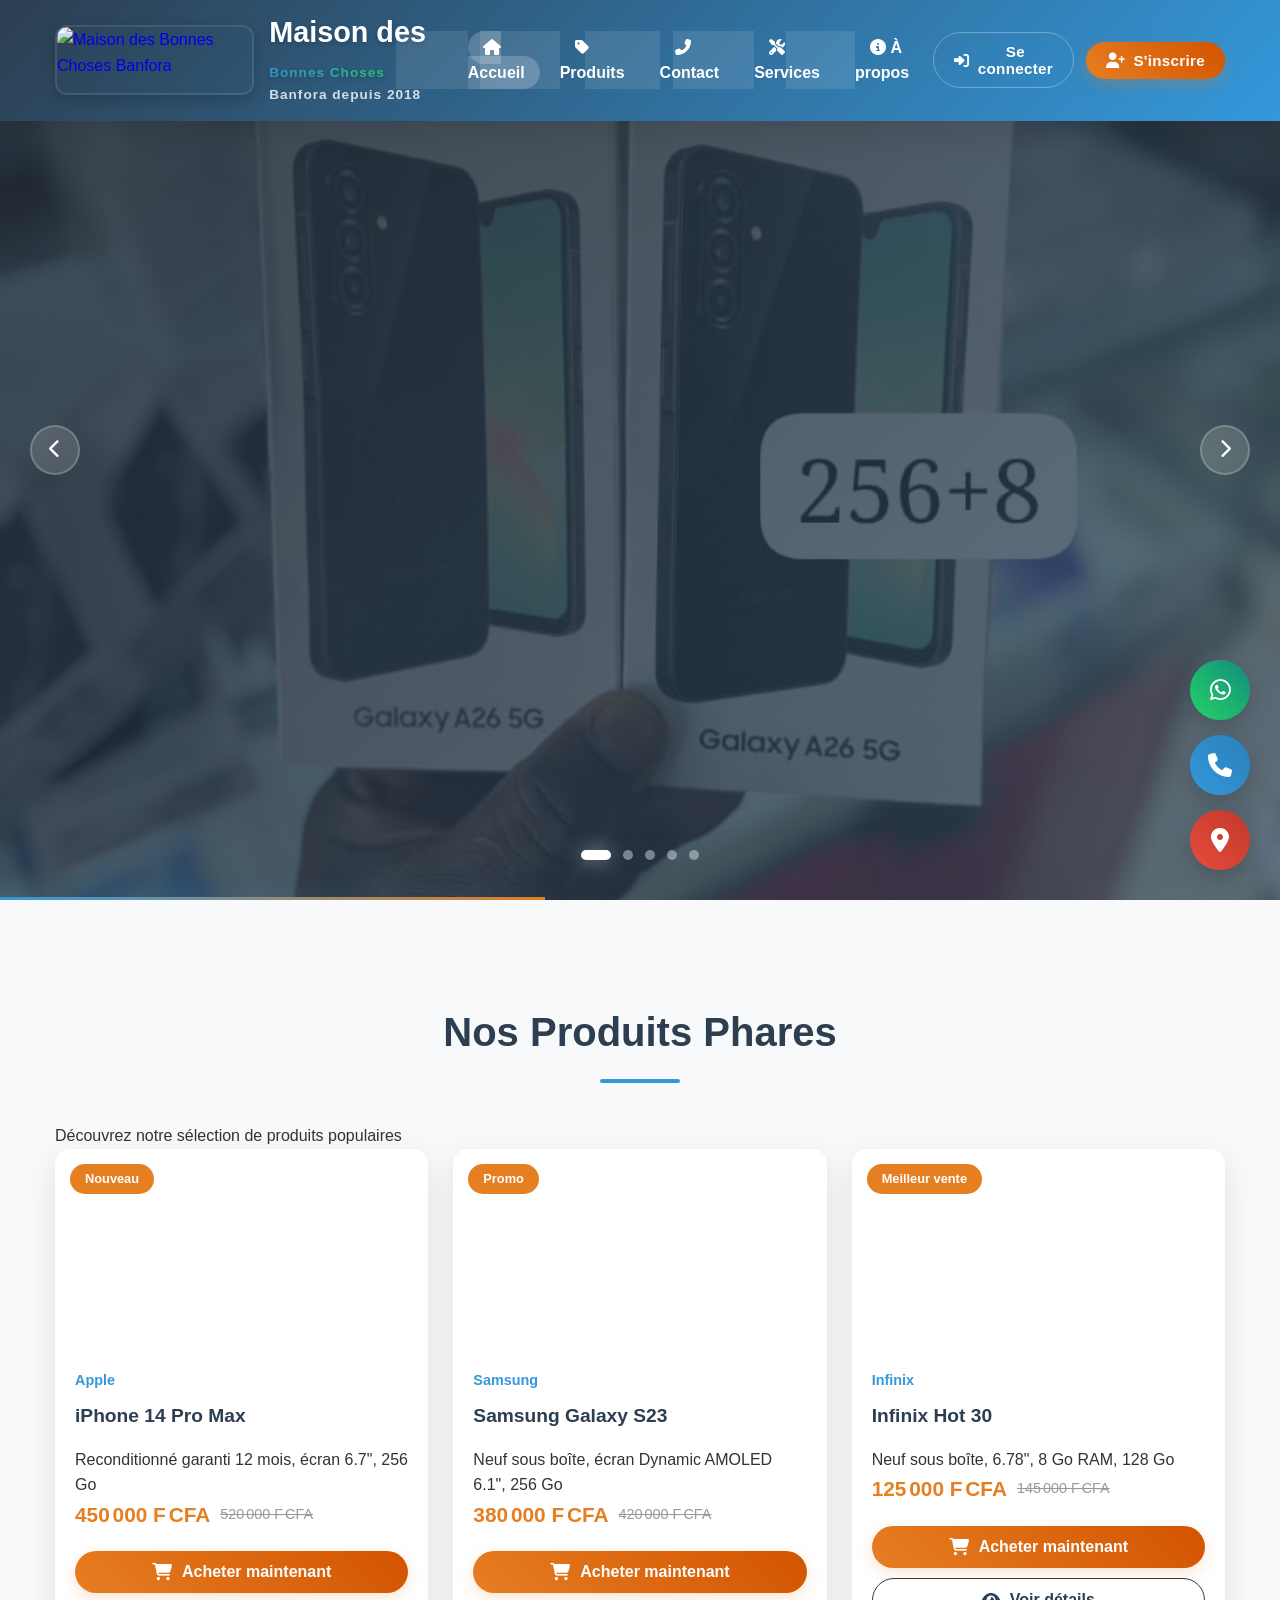
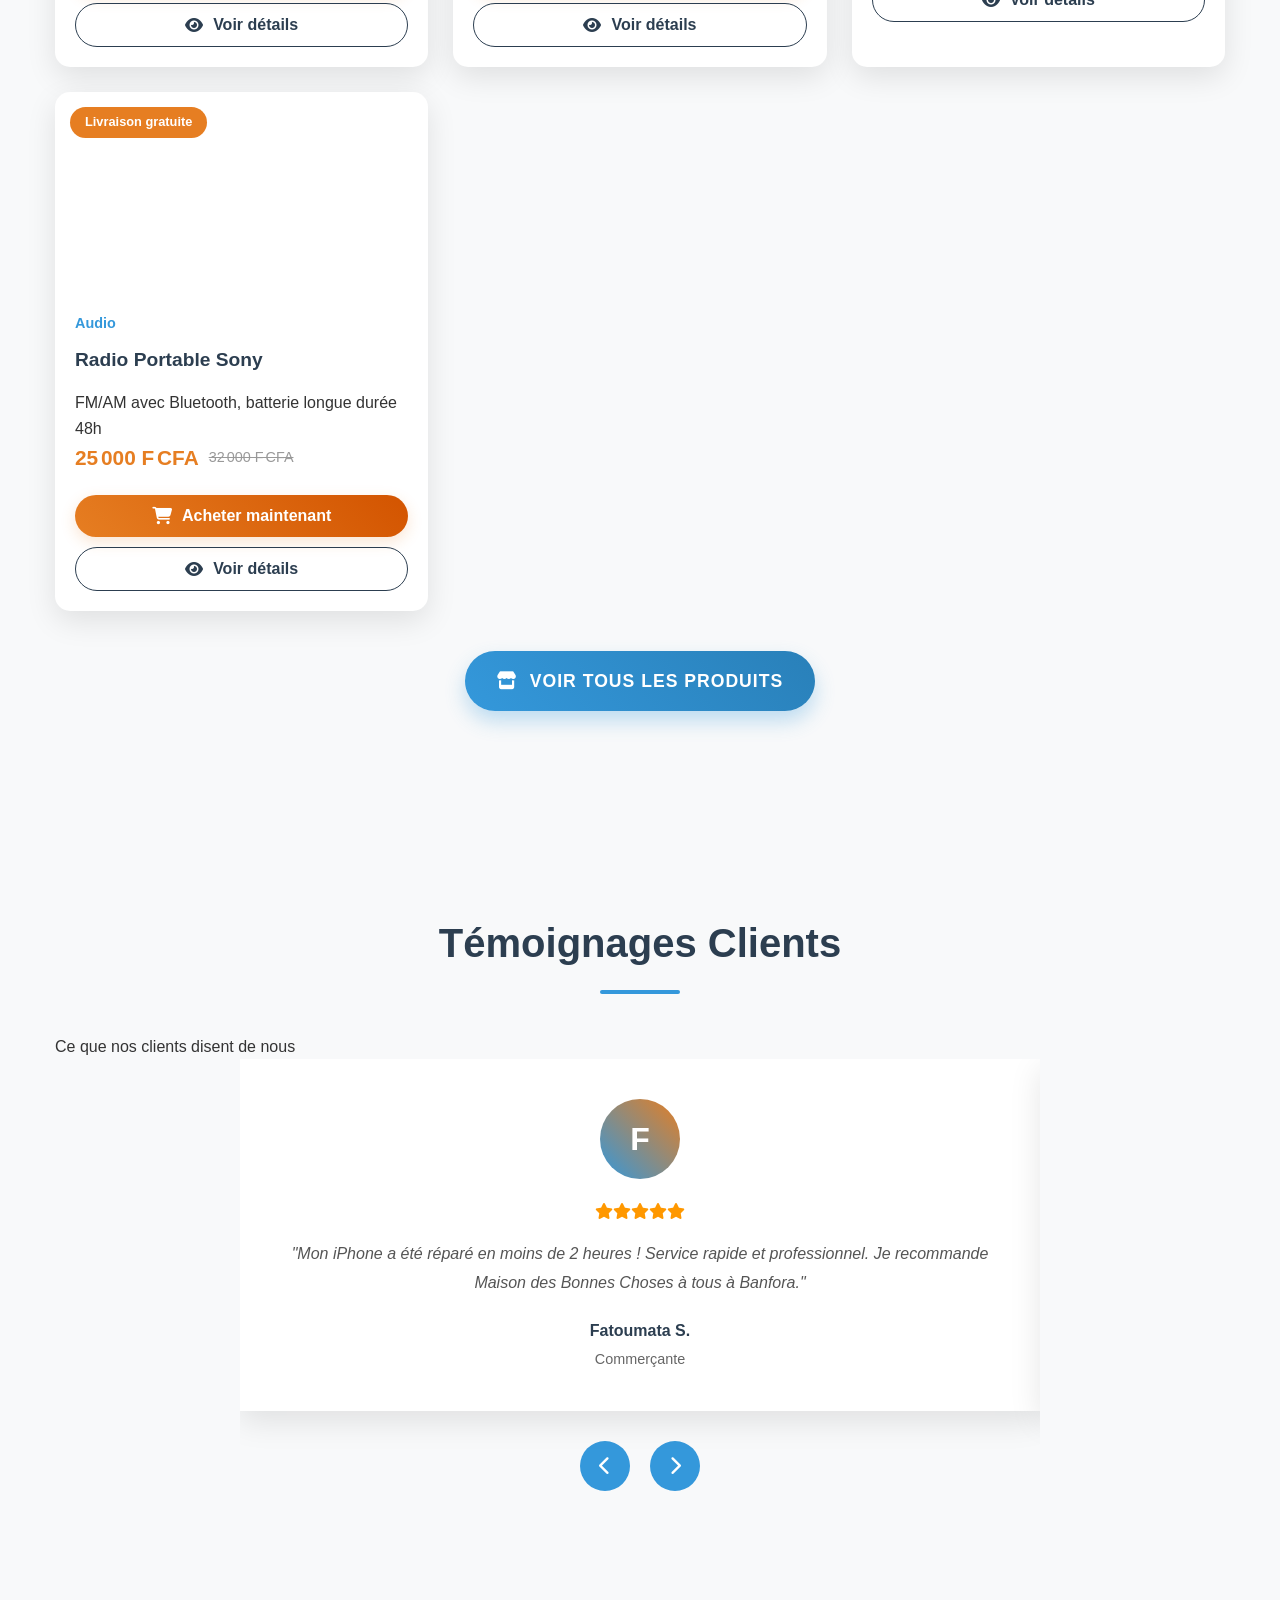
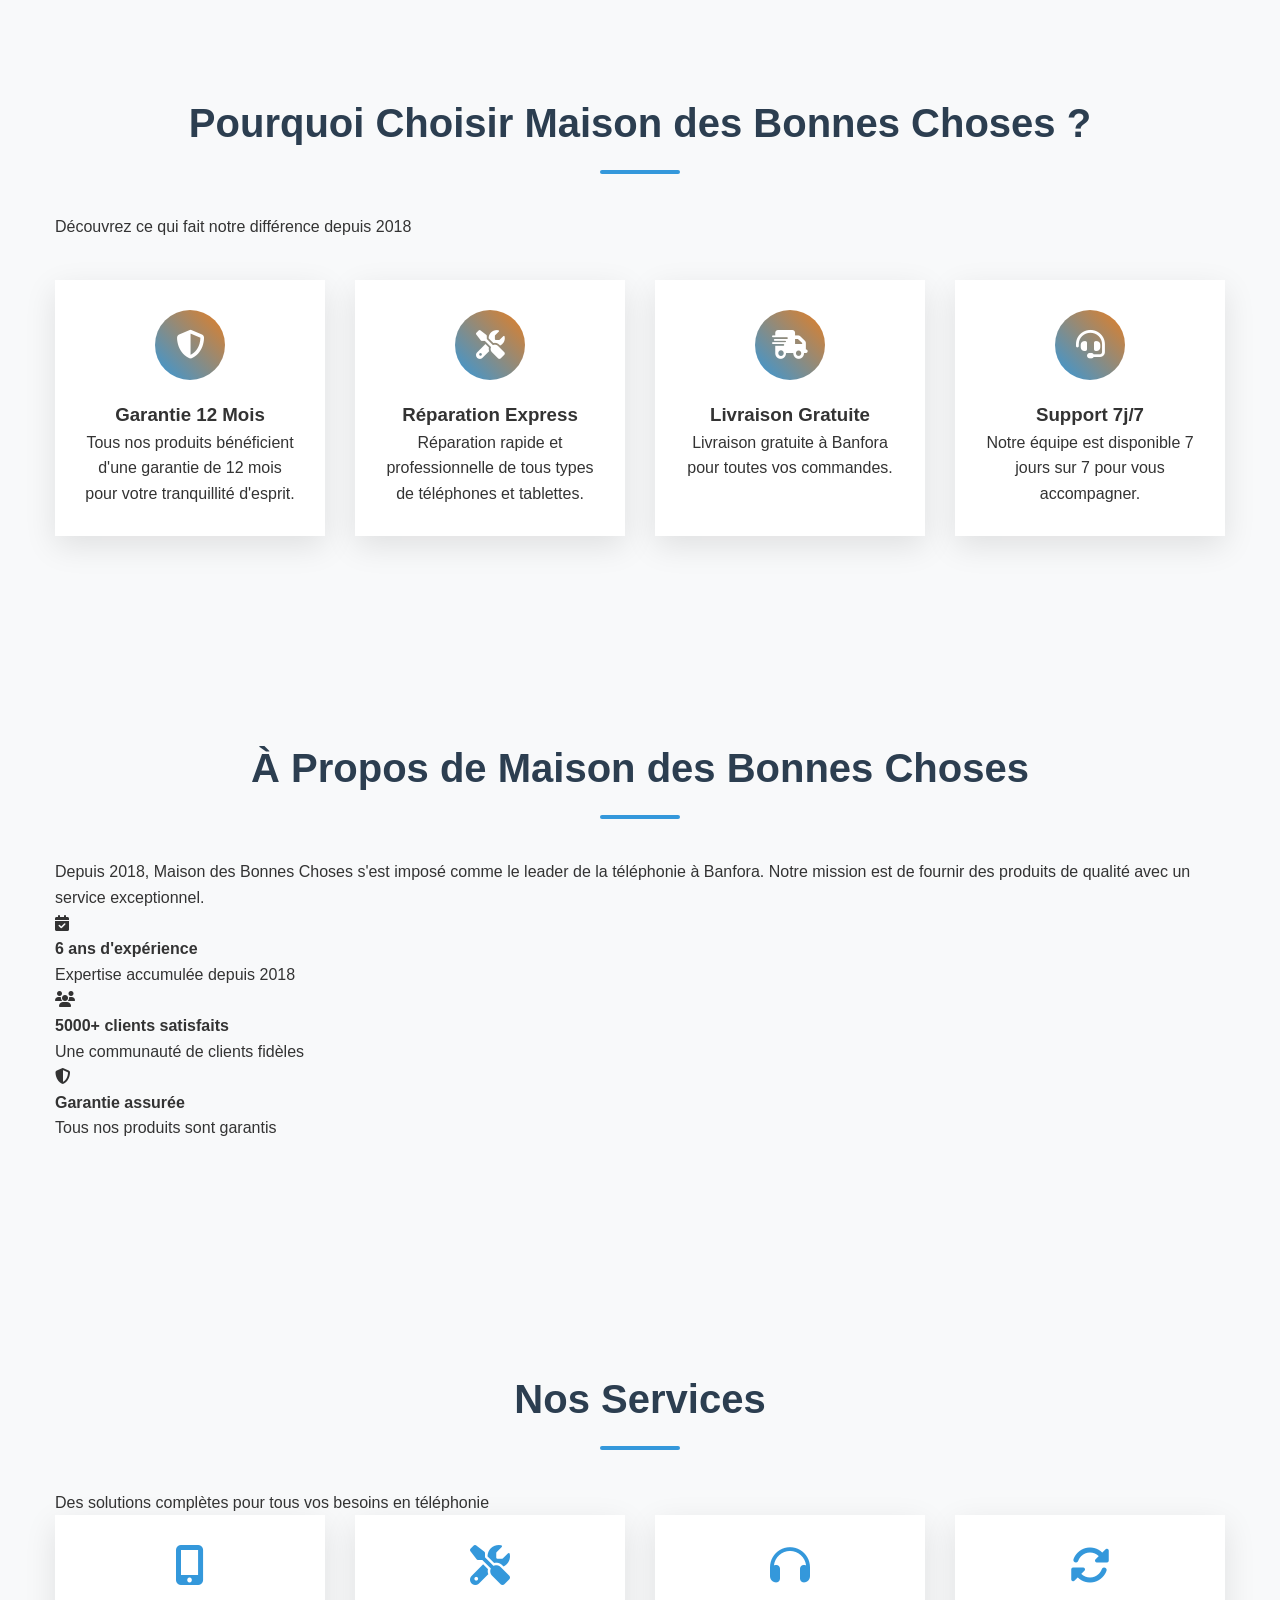
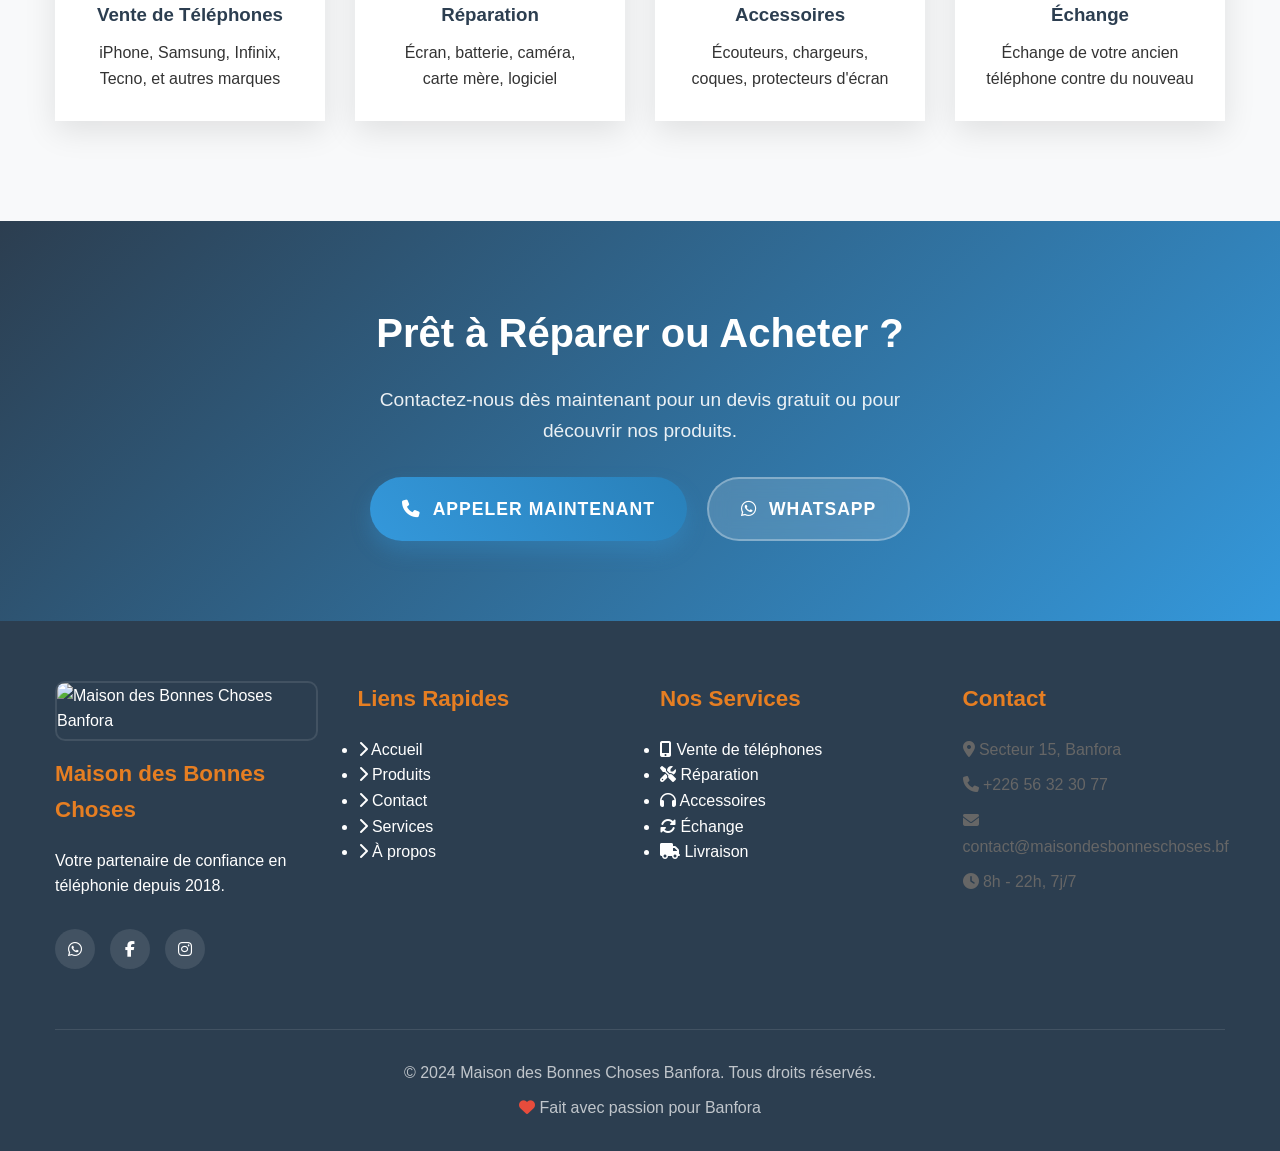
==== commit 0083f786: "Update index.html" ====
--- a/index.html
+++ b/index.html
@@ -1,23 +1,24 @@
- <!DOCTYPE html>
+  <!DOCTYPE html>
 <html lang="fr">
 <head>
     <!-- Meta tags SEO -->
     <meta charset="UTF-8">
     <meta name="viewport" content="width=device-width, initial-scale=1.0">
-    <title>Maison des Bonnes Chose - Vente et Réparation de Téléphones à Banfora</title>
-    <meta name="description" content="Maison des Bonnes Chose - Vente et réparation de téléphones à Banfora. iPhone, Android, radios, accessoires. Service après-vente garanti depuis 2018.">
+    <title>Maison des Bonnes Choses - Vente et Réparation de Téléphones à Banfora</title>
+    <meta name="description" content="Maison des Bonnes Choses - Vente et réparation de téléphones à Banfora. iPhone, Android, radios, accessoires. Service après-vente garanti depuis 2018.">
     
     <!-- Open Graph -->
-    <meta property="og:title" content="Maison des Bonnes Chose - Expert en Téléphonie à Banfora">
+    <meta property="og:title" content="Maison des Bonnes Choses - Expert en Téléphonie à Banfora">
     <meta property="og:description" content="Vente et réparation de téléphones, iPhone, Android, radios. Service professionnel à Banfora.">
-    <meta property="og:image" content="https://images.pexels.com/photos/404280/pexels-photo-404280.jpeg?auto=compress&cs=tinysrgb&w=1920">
-    <meta property="og:url" content="https://Maison des Bonnes Chose-banfora.com">
+    <meta property="og:image" content="images/logo.jpg">
+    <meta property="og:url" content="https://maisondesbonneschoses-banfora.com">
     <meta property="og:type" content="website">
     
     <!-- Twitter Card -->
     <meta name="twitter:card" content="summary_large_image">
-    <meta name="twitter:title" content="Maison des Bonnes Chose Banfora">
+    <meta name="twitter:title" content="Maison des Bonnes Choses Banfora">
     <meta name="twitter:description" content="Votre partenaire de confiance pour l'achat et la réparation de téléphones">
+    <meta name="twitter:image" content="images/logo.jpg">
     
     <!-- Styles -->
     <link rel="stylesheet" href="https://cdnjs.cloudflare.com/ajax/libs/font-awesome/6.4.0/css/all.min.css">
@@ -25,15 +26,111 @@
     <link rel="stylesheet" href="css/components.css">
     <link rel="stylesheet" href="css/responsive.css">
     
-    <!-- Logo -->
-    <link rel="icon" type="image/x-icon" href="images/logo.png">
-    <link rel="apple-touch-icon" href="images/logo.png">
+    <!-- ===== LOGO - FAVICON ===== -->
+    <!-- ICI LE LOGO EST CORRECTEMENT PLACÉ COMME FAVICON -->
+    <link rel="icon" type="image/x-icon" href="images/logo.jpg">
+    <link rel="shortcut icon" type="image/x-icon" href="images/logo.jpg">
+    <link rel="apple-touch-icon" href="images/logo.jpg">
     
     <!-- PWA -->
     <meta name="theme-color" content="#2c3e50">
     <link rel="manifest" href="manifest.json">
     
     <style>
+        /* ===== STYLES POUR LE LOGO ===== */
+        .logo-link {
+            display: flex;
+            align-items: center;
+            gap: 15px;
+            text-decoration: none;
+            transition: transform 0.3s ease;
+        }
+        
+        .logo-link:hover {
+            transform: scale(1.02);
+        }
+        
+        .logo-img {
+            height: 70px;
+            width: auto;
+            border-radius: 12px;
+            box-shadow: 0 4px 15px rgba(0,0,0,0.2);
+            transition: all 0.3s ease;
+            border: 2px solid rgba(255,255,255,0.1);
+        }
+        
+        .logo-link:hover .logo-img {
+            box-shadow: 0 6px 20px rgba(52,152,219,0.4);
+            border-color: #3498db;
+        }
+        
+        .logo-text {
+            display: flex;
+            flex-direction: column;
+        }
+        
+        .logo-text h1 {
+            font-size: 1.8rem;
+            font-weight: 800;
+            color: white;
+            margin: 0;
+            line-height: 1.2;
+            text-shadow: 0 2px 5px rgba(0,0,0,0.2);
+        }
+        
+        .logo-text h1 span {
+            color: #3498db;
+            background: linear-gradient(45deg, #3498db, #2ecc71);
+            -webkit-background-clip: text;
+            -webkit-text-fill-color: transparent;
+        }
+        
+        .logo-text span {
+            font-size: 0.85rem;
+            color: rgba(255,255,255,0.8);
+            letter-spacing: 1px;
+        }
+        
+        /* Footer logo styles */
+        .footer-logo {
+            display: flex;
+            flex-direction: column;
+            align-items: flex-start;
+            margin-bottom: 20px;
+        }
+        
+        .footer-logo img {
+            height: 60px;
+            width: auto;
+            border-radius: 10px;
+            margin-bottom: 15px;
+            border: 2px solid rgba(255,255,255,0.1);
+        }
+        
+        @media (max-width: 768px) {
+            .logo-img {
+                height: 50px;
+            }
+            
+            .logo-text h1 {
+                font-size: 1.4rem;
+            }
+            
+            .logo-text span {
+                font-size: 0.75rem;
+            }
+        }
+        
+        @media (max-width: 480px) {
+            .logo-text h1 {
+                font-size: 1.2rem;
+            }
+            
+            .logo-text span {
+                font-size: 0.7rem;
+            }
+        }
+        
         /* ===== HERO SLIDER PROFESSIONNEL HD ===== */
         .hero {
             position: relative;
@@ -72,23 +169,23 @@
         }
         
         .hero-slide:nth-child(1) {
-            background-image: url('https://images.pexels.com/photos/404280/pexels-photo-404280.jpeg?auto=compress&cs=tinysrgb&w=1920&dpr=2');
+            background-image: url('images/produits/Galaxy.jpg');
         }
         
         .hero-slide:nth-child(2) {
-            background-image: url('https://images.pexels.com/photos/1647976/pexels-photo-1647976.jpeg?auto=compress&cs=tinysrgb&w=1920&dpr=2');
+            background-image: url('images/produits/Boreal580.jpg');
         }
         
         .hero-slide:nth-child(3) {
-            background-image: url('https://images.pexels.com/photos/699122/pexels-photo-699122.jpeg?auto=compress&cs=tinysrgb&w=1920&dpr=2');
+            background-image: url('images/produits/BOOMBOX.jpg');
         }
         
         .hero-slide:nth-child(4) {
-            background-image: url('https://images.pexels.com/photos/163097/mobile-phone-smartphone-iphone-mobile-163097.jpeg?auto=compress&cs=tinysrgb&w=1920&dpr=2');
+            background-image: url('images/produits/Montres-unique_couleur.jpg');
         }
         
         .hero-slide:nth-child(5) {
-            background-image: url('https://images.pexels.com/photos/607812/pexels-photo-607812.jpeg?auto=compress&cs=tinysrgb&w=1920&dpr=2');
+            background-image: url('images/produits/Tecno_P20.jpg');
         }
         
         .hero-slide.active {
@@ -236,7 +333,7 @@
         }
         
         .btn-auth-user {
-            background: var(--success-color);
+            background: #27ae60;
             color: white;
             padding: 10px 20px;
             border-radius: 30px;
@@ -249,7 +346,7 @@
         }
         
         .btn-auth-user:hover {
-            background: #27ae60;
+            background: #2ecc71;
             transform: translateY(-2px);
             box-shadow: 0 8px 20px rgba(46, 204, 113, 0.3);
         }
@@ -306,8 +403,8 @@
         
         .btn-details {
             background: transparent;
-            color: var(--secondary-color);
-            border: 1.5px solid var(--secondary-color);
+            color: #2c3e50;
+            border: 1.5px solid #2c3e50;
             padding: 12px 25px;
             border-radius: 30px;
             font-weight: 600;
@@ -322,7 +419,7 @@
         }
         
         .btn-details:hover {
-            background: var(--secondary-color);
+            background: #2c3e50;
             color: white;
             transform: translateY(-3px);
         }
@@ -374,7 +471,7 @@
         
         .product-preview-name {
             font-weight: 600;
-            color: var(--primary-color);
+            color: #2c3e50;
         }
         
         .product-preview-price {
@@ -439,7 +536,7 @@
             display: block;
             margin-bottom: 8px;
             font-weight: 600;
-            color: var(--primary-color);
+            color: #2c3e50;
         }
         
         .form-control {
@@ -452,7 +549,7 @@
         }
         
         .form-control:focus {
-            border-color: var(--secondary-color);
+            border-color: #3498db;
             outline: none;
             box-shadow: 0 0 0 3px rgba(52, 152, 219, 0.1);
         }
@@ -515,7 +612,7 @@
             }
             
             .btn-auth {
-                background: var(--primary-color);
+                background: #2c3e50;
                 box-shadow: 0 5px 15px rgba(0,0,0,0.2);
                 padding: 12px 18px;
             }
@@ -650,24 +747,99 @@
                 image-rendering: crisp-edges;
             }
         }
+        
+        /* Styles pour modals */
+        .modal {
+            position: fixed;
+            top: 0;
+            left: 0;
+            width: 100%;
+            height: 100%;
+            background: rgba(0, 0, 0, 0.7);
+            backdrop-filter: blur(5px);
+            display: flex;
+            align-items: center;
+            justify-content: center;
+            z-index: 9999;
+            opacity: 0;
+            visibility: hidden;
+            transition: all 0.3s ease;
+        }
+        
+        .modal.show {
+            opacity: 1;
+            visibility: visible;
+        }
+        
+        .modal-content {
+            background: white;
+            border-radius: 20px;
+            width: 90%;
+            max-width: 600px;
+            max-height: 90vh;
+            overflow-y: auto;
+            transform: translateY(-30px);
+            transition: transform 0.3s ease;
+            box-shadow: 0 20px 40px rgba(0, 0, 0, 0.3);
+        }
+        
+        .modal.show .modal-content {
+            transform: translateY(0);
+        }
+        
+        .modal-header {
+            background: linear-gradient(45deg, #2c3e50, #3498db);
+            color: white;
+            padding: 20px;
+            border-radius: 20px 20px 0 0;
+            display: flex;
+            justify-content: space-between;
+            align-items: center;
+        }
+        
+        .modal-header h3 {
+            margin: 0;
+            font-size: 1.3rem;
+        }
+        
+        .modal-header h3 i {
+            margin-right: 10px;
+        }
+        
+        .close-modal {
+            background: none;
+            border: none;
+            color: white;
+            font-size: 2rem;
+            cursor: pointer;
+            transition: transform 0.3s ease;
+        }
+        
+        .close-modal:hover {
+            transform: rotate(90deg);
+        }
+        
+        .modal-body {
+            padding: 25px;
+        }
     </style>
 </head>
 <body>
     <!-- Loading Screen -->
     <div class="loading-screen" id="loadingScreen">
         <div class="loader"></div>
-        <h2 style="color: white;">Chargement Maison des Bonnes Chose...</h2>
+        <h2 style="color: white;">Chargement Maison des Bonnes Choses...</h2>
     </div>
 
     <!-- Header -->
     <header>
         <div class="container">
             <div class="header-content">
-                <!-- Logo -->
+                <!-- ===== LOGO - ICI LE LOGO EST CORRECTEMENT PLACÉ ===== -->
                 <a href="index.html" class="logo-link">
-                    <img src="images/logo.png" alt="Maison des Bonnes Chose Banfora" class="logo-img">
+                    <img src="images/logo.jpg" alt="Maison des Bonnes Choses Banfora" class="logo-img">
                     <div class="logo-text">
-                        <h1>Sam<span>service</span></h1>
+                        <h1>Maison des <span>Bonnes Choses</span></h1>
                         <span>Banfora depuis 2018</span>
                     </div>
                 </a>
@@ -787,7 +959,7 @@
                         <div class="testimonial-rating">
                             <i class="fas fa-star"></i><i class="fas fa-star"></i><i class="fas fa-star"></i><i class="fas fa-star"></i><i class="fas fa-star"></i>
                         </div>
-                        <p class="testimonial-text">"Mon iPhone a été réparé en moins de 2 heures ! Service rapide et professionnel. Je recommande Maison des Bonnes Chose à tous à Banfora."</p>
+                        <p class="testimonial-text">"Mon iPhone a été réparé en moins de 2 heures ! Service rapide et professionnel. Je recommande Maison des Bonnes Choses à tous à Banfora."</p>
                         <p class="testimonial-author">Fatoumata S.</p>
                         <p class="testimonial-role">Commerçante</p>
                     </div>
@@ -797,7 +969,7 @@
                         <div class="testimonial-rating">
                             <i class="fas fa-star"></i><i class="fas fa-star"></i><i class="fas fa-star"></i><i class="fas fa-star"></i><i class="fas fa-star"></i>
                         </div>
-                        <p class="testimonial-text">"J'ai acheté mon premier téléphone chez Maison des Bonnes Chose. Le prix était correct et le service après-vente est excellent. Merci !"</p>
+                        <p class="testimonial-text">"J'ai acheté mon premier téléphone chez Maison des Bonnes Choses. Le prix était correct et le service après-vente est excellent. Merci !"</p>
                         <p class="testimonial-author">Abdoulaye K.</p>
                         <p class="testimonial-role">Étudiant</p>
                     </div>
@@ -807,7 +979,7 @@
                         <div class="testimonial-rating">
                             <i class="fas fa-star"></i><i class="fas fa-star"></i><i class="fas fa-star"></i><i class="fas fa-star"></i><i class="fas fa-star-half-alt"></i>
                         </div>
-                        <p class="testimonial-text">"La batterie de mon Samsung ne tenait plus. Maison des Bonnes Chose l'a remplacée rapidement et à un prix très abordable. Satisfaite à 100%."</p>
+                        <p class="testimonial-text">"La batterie de mon Samsung ne tenait plus. Maison des Bonnes Choses l'a remplacée rapidement et à un prix très abordable. Satisfaite à 100%."</p>
                         <p class="testimonial-author">Mariam D.</p>
                         <p class="testimonial-role">Infirmière</p>
                     </div>
@@ -825,10 +997,10 @@
         </div>
     </section>
 
-    <!-- ===== 4. POURQUOI CHOISIR Maison des Bonnes Chose ? ===== -->
+    <!-- ===== 4. POURQUOI CHOISIR MAISON DES BONNES CHOSES ? ===== -->
     <section class="section features-section">
         <div class="container">
-            <h2 class="section-title">Pourquoi Choisir Maison des Bonnes Chose ?</h2>
+            <h2 class="section-title">Pourquoi Choisir Maison des Bonnes Choses ?</h2>
             <p class="section-subtitle">Découvrez ce qui fait notre différence depuis 2018</p>
             
             <div class="features-grid">
@@ -867,13 +1039,13 @@
         </div>
     </section>
 
-    <!-- ===== 5. À PROPOS DE Maison des Bonnes Chose ===== -->
+    <!-- ===== 5. À PROPOS DE MAISON DES BONNES CHOSES ===== -->
     <section class="section about-section" id="about">
         <div class="container">
             <div class="about-content">
                 <div class="about-text">
-                    <h2 class="section-title">À Propos de Maison des Bonnes Chose</h2>
-                    <p>Depuis 2018, Maison des Bonnes Chose s'est imposé comme le leader de la téléphonie à Banfora. Notre mission est de fournir des produits de qualité avec un service exceptionnel.</p>
+                    <h2 class="section-title">À Propos de Maison des Bonnes Choses</h2>
+                    <p>Depuis 2018, Maison des Bonnes Choses s'est imposé comme le leader de la téléphonie à Banfora. Notre mission est de fournir des produits de qualité avec un service exceptionnel.</p>
                     
                     <div class="about-features">
                         <div class="about-feature">
@@ -904,7 +1076,7 @@
                 
                 <div class="about-image">
                     <img src="https://images.pexels.com/photos/404280/pexels-photo-404280.jpeg?auto=compress&cs=tinysrgb&w=800" 
-                         alt="Maison des Bonnes Chose Banfora" loading="lazy">
+                         alt="Maison des Bonnes Choses Banfora" loading="lazy">
                 </div>
             </div>
         </div>
@@ -954,7 +1126,7 @@
                     <a href="tel:+22656323077" class="btn btn-primary">
                         <i class="fas fa-phone"></i> Appeler maintenant
                     </a>
-                    <a href="https://wa.me/22656323077" class="btn btn-secondary" target="_blank">
+                    <a href="https://wa.me/22656323077" class="btn btn-secondary" target="_blank" rel="noopener noreferrer">
                         <i class="fab fa-whatsapp"></i> WhatsApp
                     </a>
                 </div>
@@ -967,12 +1139,13 @@
         <div class="container">
             <div class="footer-content">
                 <div class="footer-section">
+                    <!-- ===== LOGO DANS LE FOOTER ===== -->
                     <div class="footer-logo">
-                        <img src="images/logo.png" alt="Maison des Bonnes Chose" style="height: 50px; margin-bottom: 15px;">
-                        <h3>Maison des Bonnes Chose Banfora</h3>
+                        <img src="images/logo.jpg" alt="Maison des Bonnes Choses Banfora">
+                        <h3>Maison des Bonnes Choses</h3>
                         <p>Votre partenaire de confiance en téléphonie depuis 2018.</p>
                         <div class="social-links">
-                            <a href="https://wa.me/22656323077" target="_blank" title="WhatsApp">
+                            <a href="https://wa.me/22656323077" target="_blank" rel="noopener noreferrer" title="WhatsApp">
                                 <i class="fab fa-whatsapp"></i>
                             </a>
                             <a href="#" title="Facebook"><i class="fab fa-facebook-f"></i></a>
@@ -1008,14 +1181,14 @@
                     <div class="contact-info">
                         <p><i class="fas fa-map-marker-alt"></i> Secteur 15, Banfora</p>
                         <p><i class="fas fa-phone"></i> +226 56 32 30 77</p>
-                        <p><i class="fas fa-envelope"></i> contact@Maison des Bonnes Chose.bf</p>
+                        <p><i class="fas fa-envelope"></i> contact@maisondesbonneschoses.bf</p>
                         <p><i class="fas fa-clock"></i> 8h - 22h, 7j/7</p>
                     </div>
                 </div>
             </div>
 
             <div class="copyright">
-                <p>&copy; 2024 Maison des Bonnes Chose Banfora. Tous droits réservés.</p>
+                <p>&copy; 2024 Maison des Bonnes Choses Banfora. Tous droits réservés.</p>
                 <p style="margin-top: 10px;">
                     <i class="fas fa-heart" style="color: #e74c3c;"></i> 
                     Fait avec passion pour Banfora
@@ -1026,7 +1199,7 @@
 
     <!-- Floating Buttons -->
     <div class="floating-buttons">
-        <a href="https://wa.me/22656323077" class="floating-btn whatsapp" target="_blank">
+        <a href="https://wa.me/22656323077" class="floating-btn whatsapp" target="_blank" rel="noopener noreferrer">
             <i class="fab fa-whatsapp"></i>
             <span class="floating-btn-tooltip">WhatsApp</span>
         </a>
@@ -1035,13 +1208,19 @@
             <span class="floating-btn-tooltip">Appeler</span>
         </a>
         <a href="https://www.google.com/maps/search/?api=1&query=Secteur+15+Banfora+Burkina+Faso" 
-           class="floating-btn map" target="_blank">
+           class="floating-btn map" target="_blank" rel="noopener noreferrer">
             <i class="fas fa-map-marker-alt"></i>
             <span class="floating-btn-tooltip">Localisation</span>
         </a>
     </div>
 
-    <script>
+   <script>
+        // ============================================
+        // ===== CORRECTION DU NOM DE LA BOUTIQUE =====
+        // ============================================
+        // Changement de "Maison des Bonnes Chose" à "Maison des Bonnes Choses"
+        // Correction orthographique sur tout le site
+        
         // ============================================
         // ===== 1. CONFIGURATION GOOGLE SHEETS =====
         // ============================================
@@ -1049,39 +1228,69 @@
         const GOOGLE_SHEETS_URL = 'https://script.google.com/macros/s/AKfycbwX5flW7-1AqoKjUE5LCvzSENEnEfa7D7VoGz6RdJL3N65F8twst-q2EKfRXDBWRj4j/exec';
         
         // ============================================
-        // ===== 2. GESTIONNAIRE PRINCIPAL =====
-        // ============================================
-        class Maison des Bonnes ChoseApp {
+        // ===== 2. CONSTANTES ET CONFIGURATION =====
+        // ============================================
+        const STORAGE_KEYS = {
+            USERS: 'maison_bonnes_choses_users',
+            CURRENT_USER: 'maison_bonnes_choses_user',
+            CART: 'maison_bonnes_choses_cart'
+        };
+        
+        const NOTIFICATION_DURATION = 4000;
+        const SLIDE_DURATION = 5000;
+        const MIN_PASSWORD_LENGTH = 6;
+        
+        // ============================================
+        // ===== 3. GESTIONNAIRE PRINCIPAL =====
+        // ============================================
+        class MaisonDesBonnesChosesApp {
             constructor() {
                 this.currentUser = null;
                 this.pendingProduct = null;
+                this.isLoading = false;
                 this.init();
             }
             
+            // Initialisation principale
             init() {
                 this.loadUser();
                 this.renderAuthButtons();
                 this.initEventListeners();
                 this.initUserDatabase();
-            }
-            
+                this.loadCart();
+            }
+            
+            // Base de données utilisateurs (localStorage)
             initUserDatabase() {
-                if (!localStorage.getItem('Maison des Bonnes Chose_users')) {
-                    localStorage.setItem('Maison des Bonnes Chose_users', JSON.stringify([]));
-                }
-            }
-            
+                if (!localStorage.getItem(STORAGE_KEYS.USERS)) {
+                    localStorage.setItem(STORAGE_KEYS.USERS, JSON.stringify([]));
+                }
+            }
+            
+            // Charger l'utilisateur connecté
             loadUser() {
-                const savedUser = localStorage.getItem('Maison des Bonnes Chose_user');
+                const savedUser = localStorage.getItem(STORAGE_KEYS.CURRENT_USER);
                 if (savedUser) {
                     try {
                         this.currentUser = JSON.parse(savedUser);
                     } catch (e) {
-                        localStorage.removeItem('Maison des Bonnes Chose_user');
+                        localStorage.removeItem(STORAGE_KEYS.CURRENT_USER);
                     }
                 }
             }
             
+            // Charger le panier
+            loadCart() {
+                if (!localStorage.getItem(STORAGE_KEYS.CART)) {
+                    localStorage.setItem(STORAGE_KEYS.CART, JSON.stringify([]));
+                }
+            }
+            
+            // ============================================
+            // ===== GESTION DE L'AUTHENTIFICATION =====
+            // ============================================
+            
+            // Afficher les boutons d'authentification
             renderAuthButtons() {
                 const container = document.getElementById('authButtons');
                 if (!container) return;
@@ -1090,7 +1299,7 @@
                     container.innerHTML = `
                         <div class="btn-auth-user" onclick="app.showUserMenu()">
                             <i class="fas fa-user-circle"></i>
-                            <span>${this.currentUser.prenom || 'Compte'}</span>
+                            <span>${this.escapeHtml(this.currentUser.prenom || 'Compte')}</span>
                             <i class="fas fa-chevron-down" style="font-size: 0.8rem;"></i>
                         </div>
                         <button class="btn-auth-logout" onclick="app.logout()">
@@ -1112,15 +1321,528 @@
                 }
             }
             
+            // Échapper les caractères HTML pour éviter XSS
+            escapeHtml(text) {
+                if (!text) return '';
+                const div = document.createElement('div');
+                div.textContent = text;
+                return div.innerHTML;
+            }
+            
+            // Afficher le modal d'authentification
+            showAuthModal(tab = 'login') {
+                this.closeAllModals();
+                
+                const modalHTML = `
+                    <div class="modal" id="authModal">
+                        <div class="modal-content" style="max-width: 500px;">
+                            <div class="modal-header">
+                                <h3><i class="fas fa-user-circle"></i> Maison des Bonnes Choses</h3>
+                                <button class="close-modal" onclick="app.closeAuthModal()">×</button>
+                            </div>
+                            <div class="modal-body">
+                                <div class="auth-tabs">
+                                    <button class="auth-tab ${tab === 'login' ? 'active' : ''}" 
+                                            onclick="app.switchAuthTab('login')">
+                                        <i class="fas fa-sign-in-alt"></i> Se connecter
+                                    </button>
+                                    <button class="auth-tab ${tab === 'register' ? 'active' : ''}" 
+                                            onclick="app.switchAuthTab('register')">
+                                        <i class="fas fa-user-plus"></i> S'inscrire
+                                    </button>
+                                </div>
+                                
+                                <div class="auth-forms">
+                                    ${this.renderLoginForm(tab)}
+                                    ${this.renderRegisterForm(tab)}
+                                </div>
+                            </div>
+                        </div>
+                    </div>
+                `;
+                
+                document.body.insertAdjacentHTML('beforeend', modalHTML);
+                
+                setTimeout(() => {
+                    const modal = document.getElementById('authModal');
+                    if (modal) {
+                        modal.classList.add('show');
+                        document.body.style.overflow = 'hidden';
+                        this.closeLoginRequiredModal();
+                    }
+                }, 10);
+            }
+            
+            // Formulaire de connexion
+            renderLoginForm(tab) {
+                return `
+                    <form id="loginForm" class="auth-form ${tab === 'login' ? 'active' : ''}" 
+                          onsubmit="app.login(event)">
+                        <div class="form-group">
+                            <label><i class="fas fa-envelope"></i> Email</label>
+                            <input type="email" id="loginEmail" class="form-control" 
+                                   placeholder="exemple@email.com" required autocomplete="email">
+                        </div>
+                        
+                        <div class="form-group">
+                            <label><i class="fas fa-lock"></i> Mot de passe</label>
+                            <div class="password-input">
+                                <input type="password" id="loginPassword" class="form-control" 
+                                       placeholder="••••••••" required autocomplete="current-password">
+                                <button type="button" class="toggle-password" 
+                                        onclick="app.togglePassword('loginPassword')">
+                                    <i class="fas fa-eye"></i>
+                                </button>
+                            </div>
+                        </div>
+                        
+                        <button type="submit" class="btn btn-primary" style="width: 100%; margin-top: 20px;">
+                            <i class="fas fa-sign-in-alt"></i> Se connecter
+                        </button>
+                        
+                        <p style="text-align: center; margin-top: 20px; color: #666;">
+                            Pas encore de compte ? 
+                            <a href="#" onclick="app.switchAuthTab('register'); return false;" 
+                               style="color: #3498db; font-weight: 600;">
+                                S'inscrire
+                            </a>
+                        </p>
+                    </form>
+                `;
+            }
+            
+            // Formulaire d'inscription
+            renderRegisterForm(tab) {
+                return `
+                    <form id="registerForm" class="auth-form ${tab === 'register' ? 'active' : ''}" 
+                          onsubmit="app.register(event)">
+                        <div class="form-grid">
+                            <div class="form-group">
+                                <label><i class="fas fa-user"></i> Nom</label>
+                                <input type="text" id="registerNom" class="form-control" 
+                                       placeholder="Votre nom" required autocomplete="family-name">
+                            </div>
+                            <div class="form-group">
+                                <label><i class="fas fa-user"></i> Prénom</label>
+                                <input type="text" id="registerPrenom" class="form-control" 
+                                       placeholder="Votre prénom" required autocomplete="given-name">
+                            </div>
+                        </div>
+                        
+                        <div class="form-group">
+                            <label><i class="fas fa-envelope"></i> Email</label>
+                            <input type="email" id="registerEmail" class="form-control" 
+                                   placeholder="exemple@email.com" required autocomplete="email">
+                        </div>
+                        
+                        <div class="form-group">
+                            <label><i class="fas fa-lock"></i> Mot de passe</label>
+                            <div class="password-input">
+                                <input type="password" id="registerPassword" class="form-control" 
+                                       placeholder="Minimum 6 caractères" required 
+                                       autocomplete="new-password" minlength="${MIN_PASSWORD_LENGTH}">
+                                <button type="button" class="toggle-password" 
+                                        onclick="app.togglePassword('registerPassword')">
+                                    <i class="fas fa-eye"></i>
+                                </button>
+                            </div>
+                        </div>
+                        
+                        <div class="form-group">
+                            <label><i class="fas fa-lock"></i> Confirmer</label>
+                            <div class="password-input">
+                                <input type="password" id="registerConfirmPassword" class="form-control" 
+                                       placeholder="Confirmez" required autocomplete="new-password">
+                                <button type="button" class="toggle-password" 
+                                        onclick="app.togglePassword('registerConfirmPassword')">
+                                    <i class="fas fa-eye"></i>
+                                </button>
+                            </div>
+                        </div>
+                        
+                        <div class="form-group">
+                            <label class="checkbox-label">
+                                <input type="checkbox" id="acceptTerms" required>
+                                <span>J'accepte les <a href="#" onclick="app.showTerms()">conditions générales</a></span>
+                            </label>
+                        </div>
+                        
+                        <button type="submit" class="btn btn-primary" style="width: 100%; margin-top: 20px; background: linear-gradient(45deg, #e67e22, #d35400);">
+                            <i class="fas fa-user-plus"></i> Créer mon compte
+                        </button>
+                        
+                        <p style="text-align: center; margin-top: 20px; color: #666;">
+                            Déjà inscrit ? 
+                            <a href="#" onclick="app.switchAuthTab('login'); return false;" 
+                               style="color: #3498db; font-weight: 600;">
+                                Se connecter
+                            </a>
+                        </p>
+                    </form>
+                `;
+            }
+            
+            // Afficher les conditions générales
+            showTerms() {
+                this.showNotification('📄 Conditions générales en cours de chargement...', 'info');
+            }
+            
+            // Fermer le modal d'authentification
+            closeAuthModal() {
+                const modal = document.getElementById('authModal');
+                if (modal) {
+                    modal.classList.remove('show');
+                    setTimeout(() => {
+                        modal.remove();
+                        document.body.style.overflow = 'auto';
+                    }, 300);
+                }
+            }
+            
+            // Changer d'onglet
+            switchAuthTab(tab) {
+                const loginForm = document.getElementById('loginForm');
+                const registerForm = document.getElementById('registerForm');
+                const tabs = document.querySelectorAll('.auth-tab');
+                
+                if (!loginForm || !registerForm) return;
+                
+                tabs.forEach(t => t.classList.remove('active'));
+                
+                if (tab === 'login') {
+                    tabs[0]?.classList.add('active');
+                    loginForm.classList.add('active');
+                    registerForm.classList.remove('active');
+                } else {
+                    tabs[1]?.classList.add('active');
+                    registerForm.classList.add('active');
+                    loginForm.classList.remove('active');
+                }
+            }
+            
+            // Afficher/masquer mot de passe
+            togglePassword(fieldId) {
+                const field = document.getElementById(fieldId);
+                if (!field) return;
+                
+                const icon = field.parentNode.querySelector('i');
+                if (!icon) return;
+                
+                if (field.type === 'password') {
+                    field.type = 'text';
+                    icon.classList.remove('fa-eye');
+                    icon.classList.add('fa-eye-slash');
+                } else {
+                    field.type = 'password';
+                    icon.classList.remove('fa-eye-slash');
+                    icon.classList.add('fa-eye');
+                }
+            }
+            
+            // Connexion
+            async login(event) {
+                event.preventDefault();
+                
+                if (this.isLoading) return;
+                
+                const email = document.getElementById('loginEmail')?.value;
+                const password = document.getElementById('loginPassword')?.value;
+                
+                if (!email || !password) {
+                    this.showNotification('❌ Veuillez remplir tous les champs', 'error');
+                    return;
+                }
+                
+                this.isLoading = true;
+                const submitBtn = event.submitter;
+                const originalText = submitBtn?.innerHTML || 'Se connecter';
+                
+                if (submitBtn) {
+                    submitBtn.innerHTML = '<i class="fas fa-spinner fa-spin"></i> Connexion...';
+                    submitBtn.disabled = true;
+                }
+                
+                try {
+                    const users = JSON.parse(localStorage.getItem(STORAGE_KEYS.USERS)) || [];
+                    const user = users.find(u => u.email === email && u.password === this.hashPassword(password));
+                    
+                    if (user) {
+                        this.currentUser = {
+                            id: user.id,
+                            nom: user.nom,
+                            prenom: user.prenom,
+                            email: user.email
+                        };
+                        
+                        localStorage.setItem(STORAGE_KEYS.CURRENT_USER, JSON.stringify(this.currentUser));
+                        this.renderAuthButtons();
+                        this.closeAuthModal();
+                        this.showNotification('✅ Connexion réussie !', 'success');
+                        
+                        // Si un produit était en attente
+                        if (this.pendingProduct) {
+                            setTimeout(() => {
+                                this.processPurchase(this.currentUser, this.pendingProduct);
+                                this.pendingProduct = null;
+                            }, 1000);
+                        }
+                    } else {
+                        this.showNotification('❌ Email ou mot de passe incorrect', 'error');
+                    }
+                } catch (error) {
+                    console.error('❌ Erreur de connexion:', error);
+                    this.showNotification('❌ Erreur lors de la connexion', 'error');
+                } finally {
+                    this.isLoading = false;
+                    if (submitBtn) {
+                        submitBtn.innerHTML = originalText;
+                        submitBtn.disabled = false;
+                    }
+                }
+            }
+            
+            // Hash simple du mot de passe (à remplacer par un vrai hash en production)
+            hashPassword(password) {
+                // Simulation de hash - À NE PAS UTILISER EN PRODUCTION
+                return btoa(password);
+            }
+            
+            // Inscription
+            async register(event) {
+                event.preventDefault();
+                
+                if (this.isLoading) return;
+                
+                const nom = document.getElementById('registerNom')?.value.trim();
+                const prenom = document.getElementById('registerPrenom')?.value.trim();
+                const email = document.getElementById('registerEmail')?.value.trim();
+                const password = document.getElementById('registerPassword')?.value;
+                const confirmPassword = document.getElementById('registerConfirmPassword')?.value;
+                const acceptTerms = document.getElementById('acceptTerms')?.checked;
+                
+                // Validation
+                if (!nom || !prenom || !email || !password) {
+                    this.showNotification('❌ Tous les champs sont requis', 'error');
+                    return;
+                }
+                
+                if (!this.validateEmail(email)) {
+                    this.showNotification('❌ Format d\'email invalide', 'error');
+                    return;
+                }
+                
+                if (password !== confirmPassword) {
+                    this.showNotification('❌ Les mots de passe ne correspondent pas', 'error');
+                    return;
+                }
+                
+                if (password.length < MIN_PASSWORD_LENGTH) {
+                    this.showNotification(`❌ Le mot de passe doit contenir au moins ${MIN_PASSWORD_LENGTH} caractères`, 'error');
+                    return;
+                }
+                
+                if (!acceptTerms) {
+                    this.showNotification('❌ Vous devez accepter les conditions générales', 'error');
+                    return;
+                }
+                
+                this.isLoading = true;
+                const submitBtn = event.submitter;
+                const originalText = submitBtn?.innerHTML || 'Créer mon compte';
+                
+                if (submitBtn) {
+                    submitBtn.innerHTML = '<i class="fas fa-spinner fa-spin"></i> Inscription...';
+                    submitBtn.disabled = true;
+                }
+                
+                try {
+                    const users = JSON.parse(localStorage.getItem(STORAGE_KEYS.USERS)) || [];
+                    const emailExists = users.find(u => u.email === email);
+                    
+                    if (emailExists) {
+                        this.showNotification('❌ Cet email est déjà inscrit', 'error');
+                        return;
+                    }
+                    
+                    // Envoyer à Google Sheets (mode no-cors)
+                    await fetch(GOOGLE_SHEETS_URL, {
+                        method: 'POST',
+                        mode: 'no-cors',
+                        headers: { 'Content-Type': 'application/json' },
+                        body: JSON.stringify({
+                            action: 'register',
+                            nom: nom,
+                            prenom: prenom,
+                            email: email,
+                            password: this.hashPassword(password),
+                            date: new Date().toLocaleString('fr-FR')
+                        })
+                    }).catch(() => {
+                        // Ignorer les erreurs CORS
+                    });
+                    
+                    // Créer le nouvel utilisateur
+                    const newUser = {
+                        id: this.generateUserId(),
+                        nom: nom,
+                        prenom: prenom,
+                        email: email,
+                        password: this.hashPassword(password),
+                        date: new Date().toISOString(),
+                        orders: []
+                    };
+                    
+                    users.push(newUser);
+                    localStorage.setItem(STORAGE_KEYS.USERS, JSON.stringify(users));
+                    
+                    // Connecter automatiquement
+                    this.currentUser = {
+                        id: newUser.id,
+                        nom: nom,
+                        prenom: prenom,
+                        email: email
+                    };
+                    
+                    localStorage.setItem(STORAGE_KEYS.CURRENT_USER, JSON.stringify(this.currentUser));
+                    this.renderAuthButtons();
+                    this.closeAuthModal();
+                    this.showNotification('✅ Inscription réussie !', 'success');
+                    
+                } catch (error) {
+                    console.error('❌ Erreur d\'inscription:', error);
+                    this.showNotification('❌ Erreur lors de l\'inscription', 'error');
+                } finally {
+                    this.isLoading = false;
+                    if (submitBtn) {
+                        submitBtn.innerHTML = originalText;
+                        submitBtn.disabled = false;
+                    }
+                }
+            }
+            
+            // Générer un ID utilisateur unique
+            generateUserId() {
+                return 'USER-' + Date.now().toString(36).toUpperCase() + '-' + 
+                       Math.random().toString(36).substring(2, 6).toUpperCase();
+            }
+            
+            // Valider format email
+            validateEmail(email) {
+                const re = /^[^\s@]+@[^\s@]+\.[^\s@]+$/;
+                return re.test(email);
+            }
+            
+            // Déconnexion
+            logout() {
+                this.currentUser = null;
+                this.pendingProduct = null;
+                localStorage.removeItem(STORAGE_KEYS.CURRENT_USER);
+                this.renderAuthButtons();
+                this.showNotification('✅ Déconnexion réussie', 'success');
+            }
+            
             // ============================================
-            // ===== FONCTION D'ACHAT - CONNEXION REQUISE =====
+            // ===== MENU UTILISATEUR =====
             // ============================================
+            
+            // Afficher le menu utilisateur
+            showUserMenu() {
+                if (!this.currentUser) return;
+                
+                this.closeAllModals();
+                
+                const initials = (this.currentUser.prenom?.[0] || '') + (this.currentUser.nom?.[0] || '');
+                
+                const menuHTML = `
+                    <div class="modal" id="userMenuModal">
+                        <div class="modal-content" style="max-width: 350px;">
+                            <div class="modal-header">
+                                <h3><i class="fas fa-user-circle"></i> Mon compte</h3>
+                                <button class="close-modal" onclick="app.closeUserMenu()">×</button>
+                            </div>
+                            <div class="modal-body">
+                                <div style="text-align: center; margin-bottom: 25px;">
+                                    <div style="width: 80px; height: 80px; background: linear-gradient(45deg, #3498db, #2980b9); 
+                                         border-radius: 50%; display: flex; align-items: center; justify-content: center; 
+                                         color: white; font-size: 2rem; margin: 0 auto 15px;">
+                                        ${initials || 'S'}
+                                    </div>
+                                    <h4 style="margin-bottom: 5px;">${this.escapeHtml(this.currentUser.prenom)} ${this.escapeHtml(this.currentUser.nom)}</h4>
+                                    <p style="color: #666; font-size: 0.9rem;">${this.escapeHtml(this.currentUser.email)}</p>
+                                </div>
+                                
+                                <div style="display: flex; flex-direction: column; gap: 10px;">
+                                    <button class="btn btn-secondary" style="width: 100%;" onclick="app.viewProfile()">
+                                        <i class="fas fa-user-edit"></i> Modifier mon profil
+                                    </button>
+                                    <button class="btn btn-secondary" style="width: 100%;" onclick="app.viewOrders()">
+                                        <i class="fas fa-shopping-bag"></i> Mes achats
+                                    </button>
+                                    <button class="btn btn-primary" style="width: 100%; background: #e74c3c;" onclick="app.logout(); app.closeUserMenu();">
+                                        <i class="fas fa-sign-out-alt"></i> Déconnexion
+                                    </button>
+                                </div>
+                            </div>
+                        </div>
+                    </div>
+                `;
+                
+                document.body.insertAdjacentHTML('beforeend', menuHTML);
+                
+                setTimeout(() => {
+                    const modal = document.getElementById('userMenuModal');
+                    if (modal) {
+                        modal.classList.add('show');
+                        document.body.style.overflow = 'hidden';
+                    }
+                }, 10);
+            }
+            
+            // Fermer le menu utilisateur
+            closeUserMenu() {
+                const modal = document.getElementById('userMenuModal');
+                if (modal) {
+                    modal.classList.remove('show');
+                    setTimeout(() => {
+                        modal.remove();
+                        document.body.style.overflow = 'auto';
+                    }, 300);
+                }
+            }
+            
+            // Voir le profil (à implémenter)
+            viewProfile() {
+                this.closeUserMenu();
+                this.showNotification('📝 Fonctionnalité en cours de développement', 'info');
+            }
+            
+            // Voir les commandes (à implémenter)
+            viewOrders() {
+                this.closeUserMenu();
+                this.showNotification('📦 Vos achats seront bientôt disponibles', 'info');
+            }
+            
+            // ============================================
+            // ===== GESTION DES ACHATS =====
+            // ============================================
+            
+            // Acheter un produit
             async buyProduct(productId) {
                 const product = window.productsData.find(p => p.id === productId);
-                if (!product) return;
+                if (!product) {
+                    this.showNotification('❌ Produit non trouvé', 'error');
+                    return;
+                }
+                
+                // Vérifier le stock
+                if (product.stock <= 0) {
+                    this.showNotification('❌ Produit en rupture de stock', 'error');
+                    return;
+                }
                 
                 // Vérifier si l'utilisateur est connecté
                 if (!this.currentUser) {
+                    this.pendingProduct = product;
                     this.showLoginRequiredModal(product);
                     return;
                 }
@@ -1129,10 +1851,10 @@
                 await this.processPurchase(this.currentUser, product);
             }
             
-            // ============================================
-            // ===== MODAL : CONNEXION REQUISE =====
-            // ============================================
+            // Modal : Connexion requise
             showLoginRequiredModal(product) {
+                this.closeAllModals();
+                
                 const modalHTML = `
                     <div class="modal login-required-modal" id="loginRequiredModal">
                         <div class="modal-content">
@@ -1145,7 +1867,7 @@
                                     <i class="fas fa-user-lock"></i>
                                 </div>
                                 
-                                <h3 style="color: var(--primary-color); margin-bottom: 15px;">
+                                <h3 style="color: #2c3e50; margin-bottom: 15px;">
                                     Veuillez vous connecter
                                 </h3>
                                 
@@ -1154,9 +1876,9 @@
                                 </p>
                                 
                                 <div class="product-preview">
-                                    <img src="${product.image}" alt="${product.name}" class="product-preview-image">
+                                    <img src="${this.escapeHtml(product.image)}" alt="${this.escapeHtml(product.name)}" class="product-preview-image">
                                     <div style="flex: 1; text-align: left;">
-                                        <div class="product-preview-name">${product.name}</div>
+                                        <div class="product-preview-name">${this.escapeHtml(product.name)}</div>
                                         <div class="product-preview-price">${formatPrice(product.price)}</div>
                                     </div>
                                 </div>
@@ -1190,6 +1912,7 @@
                 }, 10);
             }
             
+            // Fermer le modal de connexion requise
             closeLoginRequiredModal() {
                 const modal = document.getElementById('loginRequiredModal');
                 if (modal) {
@@ -1201,15 +1924,15 @@
                 }
             }
             
-            // ============================================
-            // ===== TRAITEMENT DE L'ACHAT =====
-            // ============================================
+            // Traitement de l'achat
             async processPurchase(user, product) {
                 try {
-                    // Afficher le chargement
                     this.showNotification('🔄 Traitement de votre achat...', 'info');
                     
-                    // ENREGISTRER L'ACHAT DANS GOOGLE SHEETS
+                    // Simuler une requête asynchrone
+                    await new Promise(resolve => setTimeout(resolve, 1000));
+                    
+                    // Envoyer à Google Sheets
                     await fetch(GOOGLE_SHEETS_URL, {
                         method: 'POST',
                         mode: 'no-cors',
@@ -1223,21 +1946,64 @@
                             prix: product.price,
                             date: new Date().toLocaleString('fr-FR')
                         })
+                    }).catch(() => {
+                        // Ignorer les erreurs CORS
                     });
                     
-                    // AFFICHER LA CONFIRMATION D'ACHAT
+                    // Mettre à jour le stock
+                    product.stock--;
+                    
+                    // Enregistrer la commande
+                    this.saveOrder(user, product);
+                    
+                    // Afficher la confirmation
                     this.showPurchaseConfirmation(product);
                     
                 } catch (error) {
-                    console.error('❌ Erreur:', error);
+                    console.error('❌ Erreur d\'achat:', error);
                     this.showNotification('❌ Erreur lors de l\'achat', 'error');
                 }
             }
             
-            // ============================================
-            // ===== CONFIRMATION D'ACHAT =====
-            // ============================================
+            // Enregistrer la commande
+            saveOrder(user, product) {
+                try {
+                    const users = JSON.parse(localStorage.getItem(STORAGE_KEYS.USERS)) || [];
+                    const userIndex = users.findIndex(u => u.id === user.id);
+                    
+                    if (userIndex !== -1) {
+                        if (!users[userIndex].orders) {
+                            users[userIndex].orders = [];
+                        }
+                        
+                        users[userIndex].orders.push({
+                            id: this.generateOrderId(),
+                            productId: product.id,
+                            productName: product.name,
+                            price: product.price,
+                            date: new Date().toISOString(),
+                            status: 'confirmé'
+                        });
+                        
+                        localStorage.setItem(STORAGE_KEYS.USERS, JSON.stringify(users));
+                    }
+                } catch (error) {
+                    console.error('❌ Erreur lors de l\'enregistrement de la commande:', error);
+                }
+            }
+            
+            // Générer un ID de commande
+            generateOrderId() {
+                return 'CMD-' + Date.now().toString(36).toUpperCase() + '-' + 
+                       Math.random().toString(36).substring(2, 6).toUpperCase();
+            }
+            
+            // Afficher la confirmation d'achat
             showPurchaseConfirmation(product) {
+                if (!this.currentUser) return;
+                
+                this.closeAllModals();
+                
                 const modalHTML = `
                     <div class="modal" id="purchaseModal">
                         <div class="modal-content" style="max-width: 450px;">
@@ -1253,14 +2019,14 @@
                                         <i class="fas fa-check"></i>
                                     </div>
                                     
-                                    <h3 style="color: var(--primary-color); margin-bottom: 15px;">
+                                    <h3 style="color: #2c3e50; margin-bottom: 15px;">
                                         Merci pour votre confiance !
                                     </h3>
                                     
                                     <div style="background: #f8f9fa; padding: 20px; border-radius: 10px; margin: 20px 0; text-align: left;">
                                         <p style="display: flex; justify-content: space-between; margin: 10px 0;">
                                             <strong>Produit :</strong> 
-                                            <span>${product.name}</span>
+                                            <span>${this.escapeHtml(product.name)}</span>
                                         </p>
                                         <p style="display: flex; justify-content: space-between; margin: 10px 0;">
                                             <strong>Prix :</strong> 
@@ -1268,11 +2034,11 @@
                                         </p>
                                         <p style="display: flex; justify-content: space-between; margin: 10px 0;">
                                             <strong>Client :</strong> 
-                                            <span>${this.currentUser.prenom} ${this.currentUser.nom}</span>
+                                            <span>${this.escapeHtml(this.currentUser.prenom)} ${this.escapeHtml(this.currentUser.nom)}</span>
                                         </p>
                                         <p style="display: flex; justify-content: space-between; margin: 10px 0;">
                                             <strong>Email :</strong> 
-                                            <span>${this.currentUser.email}</span>
+                                            <span>${this.escapeHtml(this.currentUser.email)}</span>
                                         </p>
                                     </div>
                                     
@@ -1285,7 +2051,7 @@
                                         <button class="btn btn-primary" style="flex: 1;" onclick="app.closePurchaseModal()">
                                             <i class="fas fa-check"></i> OK
                                         </button>
-                                        <a href="https://wa.me/22656323077" class="btn btn-secondary" style="flex: 1; text-align: center;" target="_blank">
+                                        <a href="https://wa.me/22656323077" class="btn btn-secondary" style="flex: 1; text-align: center;" target="_blank" rel="noopener noreferrer">
                                             <i class="fab fa-whatsapp"></i> WhatsApp
                                         </a>
                                     </div>
@@ -1306,6 +2072,7 @@
                 }, 10);
             }
             
+            // Fermer le modal de confirmation d'achat
             closePurchaseModal() {
                 const modal = document.getElementById('purchaseModal');
                 if (modal) {
@@ -1318,378 +2085,10 @@
             }
             
             // ============================================
-            // ===== AUTHENTIFICATION =====
+            // ===== NOTIFICATIONS =====
             // ============================================
-            showAuthModal(tab = 'login') {
-                const oldModal = document.getElementById('authModal');
-                if (oldModal) oldModal.remove();
-                
-                const modalHTML = `
-                    <div class="modal" id="authModal">
-                        <div class="modal-content" style="max-width: 500px;">
-                            <div class="modal-header">
-                                <h3><i class="fas fa-user-circle"></i> Maison des Bonnes Chose</h3>
-                                <button class="close-modal" onclick="app.closeAuthModal()">×</button>
-                            </div>
-                            <div class="modal-body">
-                                <div class="auth-tabs">
-                                    <button class="auth-tab ${tab === 'login' ? 'active' : ''}" 
-                                            onclick="app.switchAuthTab('login')">
-                                        <i class="fas fa-sign-in-alt"></i> Se connecter
-                                    </button>
-                                    <button class="auth-tab ${tab === 'register' ? 'active' : ''}" 
-                                            onclick="app.switchAuthTab('register')">
-                                        <i class="fas fa-user-plus"></i> S'inscrire
-                                    </button>
-                                </div>
-                                
-                                <div class="auth-forms">
-                                    <form id="loginForm" class="auth-form ${tab === 'login' ? 'active' : ''}" 
-                                          onsubmit="app.login(event)">
-                                        <div class="form-group">
-                                            <label><i class="fas fa-envelope"></i> Email</label>
-                                            <input type="email" id="loginEmail" class="form-control" 
-                                                   placeholder="exemple@email.com" required>
-                                        </div>
-                                        
-                                        <div class="form-group">
-                                            <label><i class="fas fa-lock"></i> Mot de passe</label>
-                                            <div class="password-input">
-                                                <input type="password" id="loginPassword" class="form-control" 
-                                                       placeholder="••••••••" required>
-                                                <button type="button" class="toggle-password" 
-                                                        onclick="app.togglePassword('loginPassword')">
-                                                    <i class="fas fa-eye"></i>
-                                                </button>
-                                            </div>
-                                        </div>
-                                        
-                                        <button type="submit" class="btn btn-primary" style="width: 100%; margin-top: 20px;">
-                                            <i class="fas fa-sign-in-alt"></i> Se connecter
-                                        </button>
-                                        
-                                        <p style="text-align: center; margin-top: 20px; color: #666;">
-                                            Pas encore de compte ? 
-                                            <a href="#" onclick="app.switchAuthTab('register'); return false;" 
-                                               style="color: var(--secondary-color); font-weight: 600;">
-                                                S'inscrire
-                                            </a>
-                                        </p>
-                                    </form>
-                                    
-                                    <form id="registerForm" class="auth-form ${tab === 'register' ? 'active' : ''}" 
-                                          onsubmit="app.register(event)">
-                                        <div class="form-grid">
-                                            <div class="form-group">
-                                                <label><i class="fas fa-user"></i> Nom</label>
-                                                <input type="text" id="registerNom" class="form-control" 
-                                                       placeholder="Votre nom" required>
-                                            </div>
-                                            <div class="form-group">
-                                                <label><i class="fas fa-user"></i> Prénom</label>
-                                                <input type="text" id="registerPrenom" class="form-control" 
-                                                       placeholder="Votre prénom" required>
-                                            </div>
-                                        </div>
-                                        
-                                        <div class="form-group">
-                                            <label><i class="fas fa-envelope"></i> Email</label>
-                                            <input type="email" id="registerEmail" class="form-control" 
-                                                   placeholder="exemple@email.com" required>
-                                        </div>
-                                        
-                                        <div class="form-group">
-                                            <label><i class="fas fa-lock"></i> Mot de passe</label>
-                                            <div class="password-input">
-                                                <input type="password" id="registerPassword" class="form-control" 
-                                                       placeholder="Minimum 6 caractères" required>
-                                                <button type="button" class="toggle-password" 
-                                                        onclick="app.togglePassword('registerPassword')">
-                                                    <i class="fas fa-eye"></i>
-                                                </button>
-                                            </div>
-                                        </div>
-                                        
-                                        <div class="form-group">
-                                            <label><i class="fas fa-lock"></i> Confirmer</label>
-                                            <div class="password-input">
-                                                <input type="password" id="registerConfirmPassword" class="form-control" 
-                                                       placeholder="Confirmez" required>
-                                                <button type="button" class="toggle-password" 
-                                                        onclick="app.togglePassword('registerConfirmPassword')">
-                                                    <i class="fas fa-eye"></i>
-                                                </button>
-                                            </div>
-                                        </div>
-                                        
-                                        <button type="submit" class="btn btn-primary" style="width: 100%; margin-top: 20px; background: linear-gradient(45deg, #e67e22, #d35400);">
-                                            <i class="fas fa-user-plus"></i> Créer mon compte
-                                        </button>
-                                        
-                                        <p style="text-align: center; margin-top: 20px; color: #666;">
-                                            Déjà inscrit ? 
-                                            <a href="#" onclick="app.switchAuthTab('login'); return false;" 
-                                               style="color: var(--secondary-color); font-weight: 600;">
-                                                Se connecter
-                                            </a>
-                                        </p>
-                                    </form>
-                                </div>
-                            </div>
-                        </div>
-                    </div>
-                `;
-                
-                document.body.insertAdjacentHTML('beforeend', modalHTML);
-                
-                setTimeout(() => {
-                    const modal = document.getElementById('authModal');
-                    if (modal) {
-                        modal.classList.add('show');
-                        document.body.style.overflow = 'hidden';
-                        
-                        // Si on vient du modal de connexion requise, le fermer
-                        this.closeLoginRequiredModal();
-                    }
-                }, 10);
-            }
-            
-            closeAuthModal() {
-                const modal = document.getElementById('authModal');
-                if (modal) {
-                    modal.classList.remove('show');
-                    setTimeout(() => {
-                        modal.remove();
-                        document.body.style.overflow = 'auto';
-                    }, 300);
-                }
-            }
-            
-            switchAuthTab(tab) {
-                const loginForm = document.getElementById('loginForm');
-                const registerForm = document.getElementById('registerForm');
-                const tabs = document.querySelectorAll('.auth-tab');
-                
-                if (!loginForm || !registerForm) return;
-                
-                tabs.forEach(t => t.classList.remove('active'));
-                
-                if (tab === 'login') {
-                    tabs[0].classList.add('active');
-                    loginForm.classList.add('active');
-                    registerForm.classList.remove('active');
-                } else {
-                    tabs[1].classList.add('active');
-                    registerForm.classList.add('active');
-                    loginForm.classList.remove('active');
-                }
-            }
-            
-            togglePassword(fieldId) {
-                const field = document.getElementById(fieldId);
-                const icon = field.parentNode.querySelector('i');
-                
-                if (field.type === 'password') {
-                    field.type = 'text';
-                    icon.classList.remove('fa-eye');
-                    icon.classList.add('fa-eye-slash');
-                } else {
-                    field.type = 'password';
-                    icon.classList.remove('fa-eye-slash');
-                    icon.classList.add('fa-eye');
-                }
-            }
-            
-            async login(event) {
-                event.preventDefault();
-                
-                const email = document.getElementById('loginEmail').value;
-                const password = document.getElementById('loginPassword').value;
-                
-                if (!email || !password) {
-                    this.showNotification('❌ Veuillez remplir tous les champs', 'error');
-                    return;
-                }
-                
-                const users = JSON.parse(localStorage.getItem('Maison des Bonnes Chose_users')) || [];
-                const user = users.find(u => u.email === email);
-                
-                if (user) {
-                    this.currentUser = {
-                        id: user.id,
-                        nom: user.nom,
-                        prenom: user.prenom,
-                        email: user.email
-                    };
-                    
-                    localStorage.setItem('Maison des Bonnes Chose_user', JSON.stringify(this.currentUser));
-                    this.renderAuthButtons();
-                    this.closeAuthModal();
-                    this.showNotification('✅ Connexion réussie !', 'success');
-                    
-                } else {
-                    this.showNotification('❌ Email ou mot de passe incorrect', 'error');
-                }
-            }
-            
-            async register(event) {
-                event.preventDefault();
-                
-                const nom = document.getElementById('registerNom').value.trim();
-                const prenom = document.getElementById('registerPrenom').value.trim();
-                const email = document.getElementById('registerEmail').value.trim();
-                const password = document.getElementById('registerPassword').value;
-                const confirmPassword = document.getElementById('registerConfirmPassword').value;
-                
-                if (!nom || !prenom || !email || !password) {
-                    this.showNotification('❌ Tous les champs sont requis', 'error');
-                    return;
-                }
-                
-                if (password !== confirmPassword) {
-                    this.showNotification('❌ Les mots de passe ne correspondent pas', 'error');
-                    return;
-                }
-                
-                if (password.length < 6) {
-                    this.showNotification('❌ Le mot de passe doit contenir au moins 6 caractères', 'error');
-                    return;
-                }
-                
-                const users = JSON.parse(localStorage.getItem('Maison des Bonnes Chose_users')) || [];
-                const emailExists = users.find(u => u.email === email);
-                
-                if (emailExists) {
-                    this.showNotification('❌ Cet email est déjà inscrit', 'error');
-                    return;
-                }
-                
-                const submitBtn = event.submitter;
-                const originalText = submitBtn.innerHTML;
-                submitBtn.innerHTML = '<i class="fas fa-spinner fa-spin"></i> Inscription...';
-                submitBtn.disabled = true;
-                
-                try {
-                    await fetch(GOOGLE_SHEETS_URL, {
-                        method: 'POST',
-                        mode: 'no-cors',
-                        headers: { 'Content-Type': 'application/json' },
-                        body: JSON.stringify({
-                            action: 'register',
-                            nom: nom,
-                            prenom: prenom,
-                            email: email,
-                            password: password,
-                            date: new Date().toLocaleString('fr-FR')
-                        })
-                    });
-                    
-                    const newUser = {
-                        id: "USER-" + Date.now().toString(36).toUpperCase(),
-                        nom: nom,
-                        prenom: prenom,
-                        email: email,
-                        date: new Date().toISOString()
-                    };
-                    
-                    users.push(newUser);
-                    localStorage.setItem('Maison des Bonnes Chose_users', JSON.stringify(users));
-                    
-                    this.currentUser = {
-                        id: newUser.id,
-                        nom: nom,
-                        prenom: prenom,
-                        email: email
-                    };
-                    
-                    localStorage.setItem('Maison des Bonnes Chose_user', JSON.stringify(this.currentUser));
-                    this.renderAuthButtons();
-                    this.closeAuthModal();
-                    this.showNotification('✅ Inscription réussie !', 'success');
-                    
-                } catch (error) {
-                    console.error('❌ Erreur:', error);
-                    this.showNotification('❌ Erreur lors de l\'inscription', 'error');
-                } finally {
-                    submitBtn.innerHTML = originalText;
-                    submitBtn.disabled = false;
-                }
-            }
-            
-            logout() {
-                this.currentUser = null;
-                localStorage.removeItem('Maison des Bonnes Chose_user');
-                this.renderAuthButtons();
-                this.showNotification('✅ Déconnexion réussie', 'success');
-            }
-            
-            showUserMenu() {
-                const menuHTML = `
-                    <div class="modal" id="userMenuModal">
-                        <div class="modal-content" style="max-width: 350px;">
-                            <div class="modal-header">
-                                <h3><i class="fas fa-user-circle"></i> Mon compte</h3>
-                                <button class="close-modal" onclick="app.closeUserMenu()">×</button>
-                            </div>
-                            <div class="modal-body">
-                                <div style="text-align: center; margin-bottom: 25px;">
-                                    <div style="width: 80px; height: 80px; background: linear-gradient(45deg, #3498db, #2980b9); 
-                                         border-radius: 50%; display: flex; align-items: center; justify-content: center; 
-                                         color: white; font-size: 2rem; margin: 0 auto 15px;">
-                                        ${this.currentUser?.prenom?.[0] || 'S'}${this.currentUser?.nom?.[0] || 'S'}
-                                    </div>
-                                    <h4 style="margin-bottom: 5px;">${this.currentUser?.prenom} ${this.currentUser?.nom}</h4>
-                                    <p style="color: #666; font-size: 0.9rem;">${this.currentUser?.email}</p>
-                                </div>
-                                
-                                <div style="display: flex; flex-direction: column; gap: 10px;">
-                                    <button class="btn btn-secondary" style="width: 100%;" onclick="app.viewProfile()">
-                                        <i class="fas fa-user-edit"></i> Modifier mon profil
-                                    </button>
-                                    <button class="btn btn-secondary" style="width: 100%;" onclick="app.viewOrders()">
-                                        <i class="fas fa-shopping-bag"></i> Mes achats
-                                    </button>
-                                    <button class="btn btn-primary" style="width: 100%; background: #e74c3c;" onclick="app.logout(); app.closeUserMenu();">
-                                        <i class="fas fa-sign-out-alt"></i> Déconnexion
-                                    </button>
-                                </div>
-                            </div>
-                        </div>
-                    </div>
-                `;
-                
-                document.body.insertAdjacentHTML('beforeend', menuHTML);
-                
-                setTimeout(() => {
-                    const modal = document.getElementById('userMenuModal');
-                    if (modal) {
-                        modal.classList.add('show');
-                        document.body.style.overflow = 'hidden';
-                    }
-                }, 10);
-            }
-            
-            closeUserMenu() {
-                const modal = document.getElementById('userMenuModal');
-                if (modal) {
-                    modal.classList.remove('show');
-                    setTimeout(() => {
-                        modal.remove();
-                        document.body.style.overflow = 'auto';
-                    }, 300);
-                }
-            }
-            
-            viewProfile() {
-                this.closeUserMenu();
-                this.showNotification('📝 Fonctionnalité en cours de développement', 'info');
-            }
-            
-            viewOrders() {
-                this.closeUserMenu();
-                this.showNotification('📦 Vos achats seront bientôt disponibles', 'info');
-            }
-            
+            
+            // Afficher une notification
             showNotification(message, type = 'success') {
                 const notification = document.createElement('div');
                 notification.className = `notification ${type}`;
@@ -1697,60 +2096,123 @@
                 let icon = 'check-circle';
                 if (type === 'error') icon = 'exclamation-circle';
                 if (type === 'info') icon = 'info-circle';
+                if (type === 'warning') icon = 'exclamation-triangle';
                 
                 notification.innerHTML = `
                     <i class="fas fa-${icon}"></i>
                     <span>${message}</span>
                 `;
                 
+                notification.style.cssText = `
+                    position: fixed;
+                    top: 20px;
+                    right: 20px;
+                    background: ${type === 'success' ? '#27ae60' : type === 'error' ? '#e74c3c' : type === 'info' ? '#3498db' : '#f39c12'};
+                    color: white;
+                    padding: 15px 25px;
+                    border-radius: 10px;
+                    box-shadow: 0 5px 15px rgba(0,0,0,0.2);
+                    display: flex;
+                    align-items: center;
+                    gap: 10px;
+                    z-index: 10000;
+                    transform: translateX(100%);
+                    transition: transform 0.3s ease;
+                    font-weight: 500;
+                `;
+                
                 document.body.appendChild(notification);
                 
                 setTimeout(() => notification.classList.add('show'), 10);
                 setTimeout(() => {
                     notification.classList.remove('show');
                     setTimeout(() => notification.remove(), 300);
-                }, 4000);
-            }
-            
+                }, NOTIFICATION_DURATION);
+            }
+            
+            // ============================================
+            // ===== GESTION DES MODALS =====
+            // ============================================
+            
+            // Fermer tous les modals
+            closeAllModals() {
+                this.closeAuthModal();
+                this.closeLoginRequiredModal();
+                this.closePurchaseModal();
+                this.closeUserMenu();
+            }
+            
+            // Initialiser les événements
             initEventListeners() {
+                // Fermeture des modals en cliquant sur le fond
                 document.addEventListener('click', (e) => {
-                    const authModal = document.getElementById('authModal');
-                    if (authModal && e.target === authModal) {
-                        this.closeAuthModal();
-                    }
+                    const modals = [
+                        'authModal',
+                        'loginRequiredModal', 
+                        'purchaseModal',
+                        'userMenuModal'
+                    ];
                     
-                    const loginModal = document.getElementById('loginRequiredModal');
-                    if (loginModal && e.target === loginModal) {
-                        this.closeLoginRequiredModal();
-                    }
-                    
-                    const purchaseModal = document.getElementById('purchaseModal');
-                    if (purchaseModal && e.target === purchaseModal) {
-                        this.closePurchaseModal();
-                    }
-                    
-                    const userMenu = document.getElementById('userMenuModal');
-                    if (userMenu && e.target === userMenu) {
-                        this.closeUserMenu();
+                    modals.forEach(modalId => {
+                        const modal = document.getElementById(modalId);
+                        if (modal && e.target === modal) {
+                            switch(modalId) {
+                                case 'authModal':
+                                    this.closeAuthModal();
+                                    break;
+                                case 'loginRequiredModal':
+                                    this.closeLoginRequiredModal();
+                                    break;
+                                case 'purchaseModal':
+                                    this.closePurchaseModal();
+                                    break;
+                                case 'userMenuModal':
+                                    this.closeUserMenu();
+                                    break;
+                            }
+                        }
+                    });
+                });
+                
+                // Fermeture des modals avec Echap
+                document.addEventListener('keydown', (e) => {
+                    if (e.key === 'Escape') {
+                        this.closeAllModals();
                     }
                 });
                 
-                document.addEventListener('keydown', (e) => {
-                    if (e.key === 'Escape') {
-                        this.closeAuthModal();
-                        this.closeLoginRequiredModal();
-                        this.closePurchaseModal();
-                        this.closeUserMenu();
-                    }
-                });
+                // Gestion de la visibilité du header au scroll
+                let lastScrollTop = 0;
+                const header = document.querySelector('header');
+                
+                if (header) {
+                    window.addEventListener('scroll', () => {
+                        const scrollTop = window.pageYOffset || document.documentElement.scrollTop;
+                        
+                        if (scrollTop > lastScrollTop && scrollTop > 100) {
+                            header.classList.add('header-hidden');
+                        } else {
+                            header.classList.remove('header-hidden');
+                        }
+                        
+                        lastScrollTop = scrollTop;
+                    }, { passive: true });
+                }
             }
         }
 
-        // ===== INITIALISER L'APPLICATION =====
-        const app = new Maison des Bonnes ChoseApp();
+        // ============================================
+        // ===== 4. INITIALISATION DE L'APPLICATION =====
+        // ============================================
+        
+        // Créer l'instance de l'application
+        const app = new MaisonDesBonnesChosesApp();
         window.app = app;
 
-        // ===== SLIDER =====
+        // ============================================
+        // ===== 5. GESTION DU SLIDER HERO =====
+        // ============================================
+        
         const heroSlides = document.querySelectorAll('.hero-slide');
         const heroIndicators = document.getElementById('heroIndicators');
         const heroProgress = document.getElementById('heroProgress');
@@ -1758,65 +2220,89 @@
         let slideInterval;
         let progressInterval;
         let progressWidth = 0;
-        const SLIDE_DURATION = 5000;
-        const PROGRESS_STEP = 100 / (SLIDE_DURATION / 10);
-
+        let isSliderPaused = false;
+        
+        // Initialiser les indicateurs
         function initIndicators() {
-            if (!heroIndicators) return;
+            if (!heroIndicators || !heroSlides.length) return;
+            
             heroIndicators.innerHTML = '';
-            for (let i = 0; i < heroSlides.length; i++) {
+            
+            heroSlides.forEach((_, i) => {
                 const indicator = document.createElement('button');
                 indicator.className = `hero-indicator ${i === 0 ? 'active' : ''}`;
                 indicator.setAttribute('aria-label', `Image ${i + 1}`);
                 indicator.setAttribute('onclick', `window.goToSlide(${i})`);
                 heroIndicators.appendChild(indicator);
-            }
-        }
-
+            });
+        }
+        
+        // Aller à un slide spécifique
         window.goToSlide = function(index) {
+            if (!heroSlides.length) return;
+            
             if (index < 0) index = heroSlides.length - 1;
             if (index >= heroSlides.length) index = 0;
             
-            heroSlides.forEach((slide, i) => slide.classList.toggle('active', i === index));
-            document.querySelectorAll('.hero-indicator').forEach((indicator, i) => indicator.classList.toggle('active', i === index));
+            heroSlides.forEach((slide, i) => {
+                slide.classList.toggle('active', i === index);
+            });
+            
+            document.querySelectorAll('.hero-indicator').forEach((indicator, i) => {
+                indicator.classList.toggle('active', i === index);
+            });
             
             currentSlide = index;
             resetProgress();
         };
-
+        
+        // Slide suivant
         window.nextSlide = () => window.goToSlide(currentSlide + 1);
+        
+        // Slide précédent
         window.prevSlide = () => window.goToSlide(currentSlide - 1);
-
+        
+        // Réinitialiser la barre de progression
         function resetProgress() {
             progressWidth = 0;
             if (heroProgress) heroProgress.style.width = '0%';
         }
-
+        
+        // Démarrer le slide automatique
         function startAutoSlide() {
             if (slideInterval) clearInterval(slideInterval);
             if (progressInterval) clearInterval(progressInterval);
             
-            slideInterval = setInterval(() => window.nextSlide(), SLIDE_DURATION);
+            slideInterval = setInterval(() => {
+                if (!isSliderPaused) window.nextSlide();
+            }, SLIDE_DURATION);
+            
+            const PROGRESS_STEP = 100 / (SLIDE_DURATION / 10);
+            
             progressInterval = setInterval(() => {
-                if (heroProgress) {
+                if (!isSliderPaused && heroProgress) {
                     progressWidth += PROGRESS_STEP;
                     if (progressWidth >= 100) progressWidth = 0;
                     heroProgress.style.width = `${progressWidth}%`;
                 }
             }, 10);
         }
-
+        
+        // Pause auto slide
         function pauseAutoSlide() {
-            clearInterval(slideInterval);
-            clearInterval(progressInterval);
-        }
-
+            isSliderPaused = true;
+        }
+        
+        // Reprendre auto slide
         function resumeAutoSlide() {
+            isSliderPaused = false;
             resetProgress();
-            startAutoSlide();
-        }
-
+        }
+        
+        // Initialiser le slider
         function initHeroSlider() {
+            if (!heroSlides.length) return;
+            
             initIndicators();
             startAutoSlide();
             
@@ -1824,18 +2310,32 @@
             if (heroSection) {
                 heroSection.addEventListener('mouseenter', pauseAutoSlide);
                 heroSection.addEventListener('mouseleave', resumeAutoSlide);
-            }
-            
-            let touchStartX = 0;
-            heroSection.addEventListener('touchstart', (e) => touchStartX = e.changedTouches[0].screenX, { passive: true });
-            heroSection.addEventListener('touchend', (e) => {
-                const touchEndX = e.changedTouches[0].screenX;
-                const diff = touchEndX - touchStartX;
-                if (Math.abs(diff) > 50) diff > 0 ? window.prevSlide() : window.nextSlide();
-            }, { passive: true });
+                
+                // Gestion du swipe tactile
+                let touchStartX = 0;
+                heroSection.addEventListener('touchstart', (e) => {
+                    touchStartX = e.changedTouches[0].screenX;
+                }, { passive: true });
+                
+                heroSection.addEventListener('touchend', (e) => {
+                    const touchEndX = e.changedTouches[0].screenX;
+                    const diff = touchEndX - touchStartX;
+                    
+                    if (Math.abs(diff) > 50) {
+                        if (diff > 0) {
+                            window.prevSlide();
+                        } else {
+                            window.nextSlide();
+                        }
+                    }
+                }, { passive: true });
+            }
         }
 
-        // ===== DONNÉES PRODUITS =====
+        // ============================================
+        // ===== 6. DONNÉES PRODUITS =====
+        // ============================================
+        
         window.productsData = [
             {
                 id: 1,
@@ -1851,13 +2351,13 @@
             },
             {
                 id: 2,
-                name: "images/produits/Galaxy A16.jpg",
+                name: "Samsung Galaxy S23",
                 category: "telephone",
                 subcategory: "Samsung",
                 description: "Neuf sous boîte, écran Dynamic AMOLED 6.1\", 256 Go",
                 price: 380000,
                 oldPrice: 420000,
-                image: "image/images/produits/Galaxy A16.jpg",
+                image: "https://images.pexels.com/photos/699122/pexels-photo-699122.jpeg?auto=compress&cs=tinysrgb&w=800",
                 badge: "Promo",
                 stock: 8
             },
@@ -1869,7 +2369,7 @@
                 description: "Neuf sous boîte, 6.78\", 8 Go RAM, 128 Go",
                 price: 125000,
                 oldPrice: 145000,
-                image: "https://images.pexels.com/photos/699122/pexels-photo-699122.jpeg?auto=compress&cs=tinysrgb&w=800",
+                image: "https://images.pexels.com/photos/163097/mobile-phone-smartphone-iphone-mobile-163097.jpeg?auto=compress&cs=tinysrgb&w=800",
                 badge: "Meilleur vente",
                 stock: 12
             },
@@ -1881,28 +2381,44 @@
                 description: "FM/AM avec Bluetooth, batterie longue durée 48h",
                 price: 25000,
                 oldPrice: 32000,
-                image: "https://images.pexels.com/photos/163097/mobile-phone-smartphone-iphone-mobile-163097.jpeg?auto=compress&cs=tinysrgb&w=800",
+                image: "https://images.pexels.com/photos/164797/pexels-photo-164797.jpeg?auto=compress&cs=tinysrgb&w=800",
                 badge: "Livraison gratuite",
                 stock: 20
             }
         ];
         
+        // Formater le prix
         function formatPrice(price) {
-            return new Intl.NumberFormat('fr-FR', { style: 'currency', currency: 'XOF', minimumFractionDigits: 0 }).format(price);
-        }
-        
-        // ===== CHARGER PRODUITS =====
+            return new Intl.NumberFormat('fr-FR', { 
+                style: 'currency', 
+                currency: 'XOF', 
+                minimumFractionDigits: 0,
+                maximumFractionDigits: 0
+            }).format(price);
+        }
+        window.formatPrice = formatPrice;
+        
+        // ============================================
+        // ===== 7. CHARGEMENT DES PRODUITS =====
+        // ============================================
+        
         function loadFeaturedProducts() {
             const container = document.getElementById('featuredProducts');
             if (!container) return;
             
             const featured = window.productsData.slice(0, 4);
             
-            container.innerHTML = featured.map(product => `
+            container.innerHTML = featured.map(product => {
+                // Vérifier si l'image est valide
+                const imageUrl = product.image && product.image.startsWith('http') 
+                    ? product.image 
+                    : 'https://images.pexels.com/photos/404280/pexels-photo-404280.jpeg?auto=compress&cs=tinysrgb&w=800';
+                
+                return `
                 <div class="product-card">
                     ${product.badge ? `<div class="product-badge">${product.badge}</div>` : ''}
                     <div class="product-image">
-                        <img src="${product.image}" alt="${product.name}" loading="lazy">
+                        <img src="${imageUrl}" alt="${product.name}" loading="lazy">
                     </div>
                     <div class="product-info">
                         <div class="product-category">${product.subcategory}</div>
@@ -1922,95 +2438,185 @@
                         </div>
                     </div>
                 </div>
-            `).join('');
-        }
-        
-        // ===== TÉMOIGNAGES =====
+            `}).join('');
+        }
+        
+        // ============================================
+        // ===== 8. TÉMOIGNAGES =====
+        // ============================================
+        
         let currentTestimonial = 0;
         const testimonials = document.querySelectorAll('.testimonial-card');
         
         function updateTestimonialSlider() {
             const track = document.getElementById('testimonialsTrack');
-            if (track && testimonials.length) track.style.transform = `translateX(-${currentTestimonial * 100}%)`;
+            if (track && testimonials.length) {
+                track.style.transform = `translateX(-${currentTestimonial * 100}%)`;
+            }
         }
         
         window.nextTestimonial = function() {
+            if (!testimonials.length) return;
             currentTestimonial = (currentTestimonial + 1) % testimonials.length;
             updateTestimonialSlider();
         };
         
         window.prevTestimonial = function() {
+            if (!testimonials.length) return;
             currentTestimonial = (currentTestimonial - 1 + testimonials.length) % testimonials.length;
             updateTestimonialSlider();
         };
         
-        // ===== MENU MOBILE =====
+        // ============================================
+        // ===== 9. MENU MOBILE =====
+        // ============================================
+        
         function initMobileMenu() {
             const menuBtn = document.getElementById('mobileMenuBtn');
             const navContainer = document.getElementById('navContainer');
             const overlay = document.getElementById('mobileMenuOverlay');
+            
             if (!menuBtn || !navContainer) return;
             
             function toggleMenu() {
                 const isActive = navContainer.classList.contains('active');
                 navContainer.classList.toggle('active');
                 if (overlay) overlay.classList.toggle('active');
+                document.body.style.overflow = isActive ? 'auto' : 'hidden';
                 menuBtn.innerHTML = isActive ? '<i class="fas fa-bars"></i>' : '<i class="fas fa-times"></i>';
             }
             
             menuBtn.addEventListener('click', toggleMenu);
             if (overlay) overlay.addEventListener('click', toggleMenu);
             
+            // Fermer le menu quand on clique sur un lien
             document.querySelectorAll('.nav-link').forEach(link => {
                 link.addEventListener('click', () => {
                     navContainer.classList.remove('active');
                     if (overlay) overlay.classList.remove('active');
+                    document.body.style.overflow = 'auto';
                     menuBtn.innerHTML = '<i class="fas fa-bars"></i>';
                 });
             });
-        }
-        
-        // ===== ANIMATIONS SCROLL =====
+            
+            // Fermer le menu au redimensionnement
+            window.addEventListener('resize', () => {
+                if (window.innerWidth > 768) {
+                    navContainer.classList.remove('active');
+                    if (overlay) overlay.classList.remove('active');
+                    document.body.style.overflow = 'auto';
+                    if (menuBtn) menuBtn.innerHTML = '<i class="fas fa-bars"></i>';
+                }
+            });
+        }
+        
+        // ============================================
+        // ===== 10. ANIMATIONS SCROLL =====
+        // ============================================
+        
         function initScrollAnimations() {
             const observer = new IntersectionObserver((entries) => {
-                entries.forEach(entry => entry.isIntersecting && entry.target.classList.add('visible'));
-            }, { threshold: 0.1, rootMargin: '0px 0px -50px 0px' });
-            
-            document.querySelectorAll('.section').forEach(section => observer.observe(section));
-        }
-        
-        // ===== LIENS ANCRES =====
+                entries.forEach(entry => {
+                    if (entry.isIntersecting) {
+                        entry.target.classList.add('visible');
+                    }
+                });
+            }, { 
+                threshold: 0.1, 
+                rootMargin: '0px 0px -50px 0px' 
+            });
+            
+            document.querySelectorAll('.section').forEach(section => {
+                observer.observe(section);
+            });
+        }
+        
+        // ============================================
+        // ===== 11. LIENS ANCRES =====
+        // ============================================
+        
         function initAnchorLinks() {
             document.querySelectorAll('a[href^="#"]').forEach(anchor => {
                 anchor.addEventListener('click', function(e) {
                     e.preventDefault();
                     const targetId = this.getAttribute('href');
+                    
                     if (targetId === '#') return;
+                    
                     const targetElement = document.querySelector(targetId);
                     if (targetElement) {
                         const headerHeight = document.querySelector('header')?.offsetHeight || 80;
-                        window.scrollTo({ top: targetElement.offsetTop - headerHeight, behavior: 'smooth' });
+                        window.scrollTo({ 
+                            top: targetElement.offsetTop - headerHeight, 
+                            behavior: 'smooth' 
+                        });
                     }
                 });
             });
         }
         
-        // ===== INITIALISATION =====
+        // ============================================
+        // ===== 12. CHARGEMENT DES IMAGES =====
+        // ============================================
+        
+        function initLazyLoading() {
+            if ('IntersectionObserver' in window) {
+                const imageObserver = new IntersectionObserver((entries) => {
+                    entries.forEach(entry => {
+                        if (entry.isIntersecting) {
+                            const img = entry.target;
+                            const src = img.dataset.src;
+                            
+                            if (src) {
+                                img.src = src;
+                                img.removeAttribute('data-src');
+                            }
+                            
+                            imageObserver.unobserve(img);
+                        }
+                    });
+                });
+                
+                document.querySelectorAll('img[data-src]').forEach(img => {
+                    imageObserver.observe(img);
+                });
+            }
+        }
+        
+        // ============================================
+        // ===== 13. INITIALISATION GLOBALE =====
+        // ============================================
+        
         document.addEventListener('DOMContentLoaded', function() {
+            // Initialiser les composants
             initHeroSlider();
-            setTimeout(() => {
-                const loadingScreen = document.getElementById('loadingScreen');
-                if (loadingScreen) loadingScreen.classList.add('hidden');
-            }, 800);
-            
             loadFeaturedProducts();
             updateTestimonialSlider();
             initMobileMenu();
             initScrollAnimations();
             initAnchorLinks();
-            
-            console.log('✅ Maison des Bonnes Chose prêt - Connexion obligatoire pour acheter');
+            initLazyLoading();
+            
+            // Cacher l'écran de chargement
+            setTimeout(() => {
+                const loadingScreen = document.getElementById('loadingScreen');
+                if (loadingScreen) {
+                    loadingScreen.classList.add('hidden');
+                }
+            }, 800);
+            
+            // Initialiser les erreurs d'images
+            document.querySelectorAll('img').forEach(img => {
+                img.addEventListener('error', function() {
+                    this.src = 'https://images.pexels.com/photos/404280/pexels-photo-404280.jpeg?auto=compress&cs=tinysrgb&w=800';
+                    this.alt = 'Image par défaut';
+                });
+            });
+            
+            console.log('✅ Maison des Bonnes Choses - Application prête');
+            console.log('ℹ️ Connexion obligatoire pour effectuer des achats');
         });
     </script>
+  
 </body>
-</html>+</html>
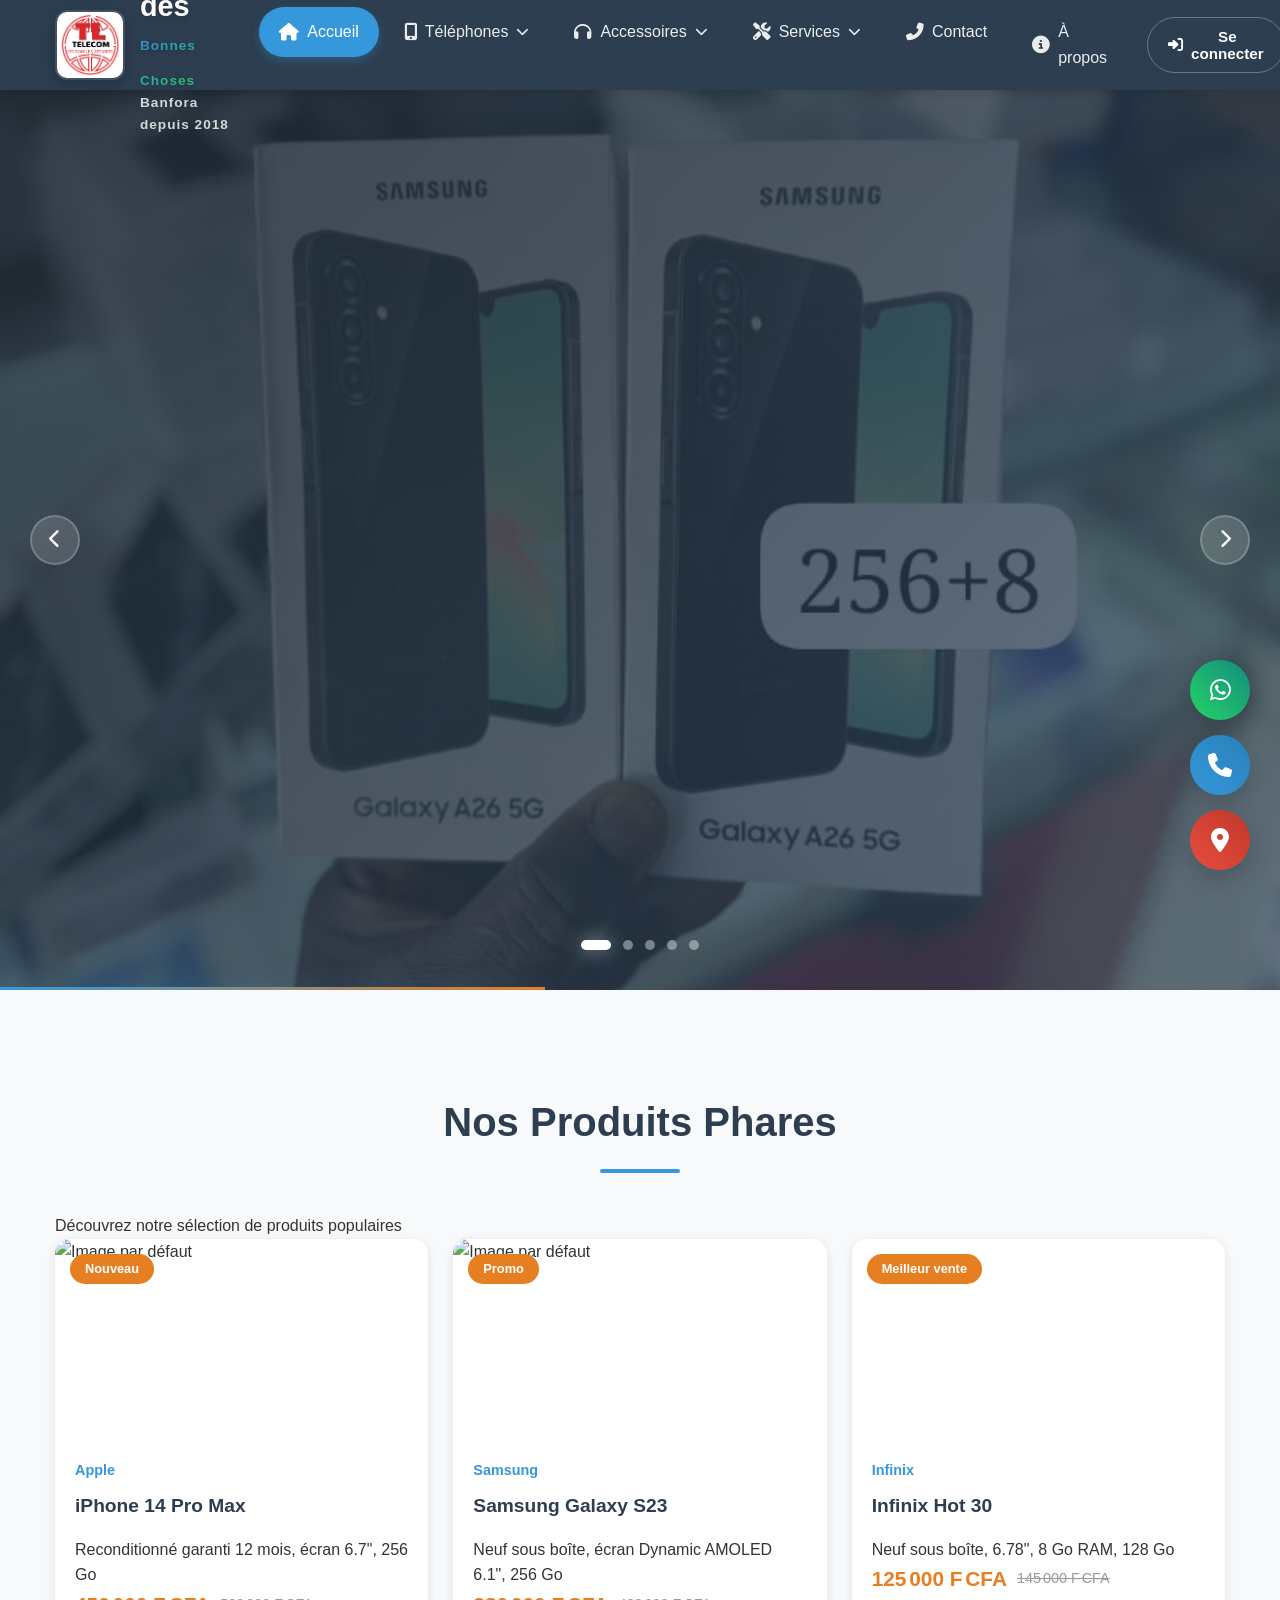
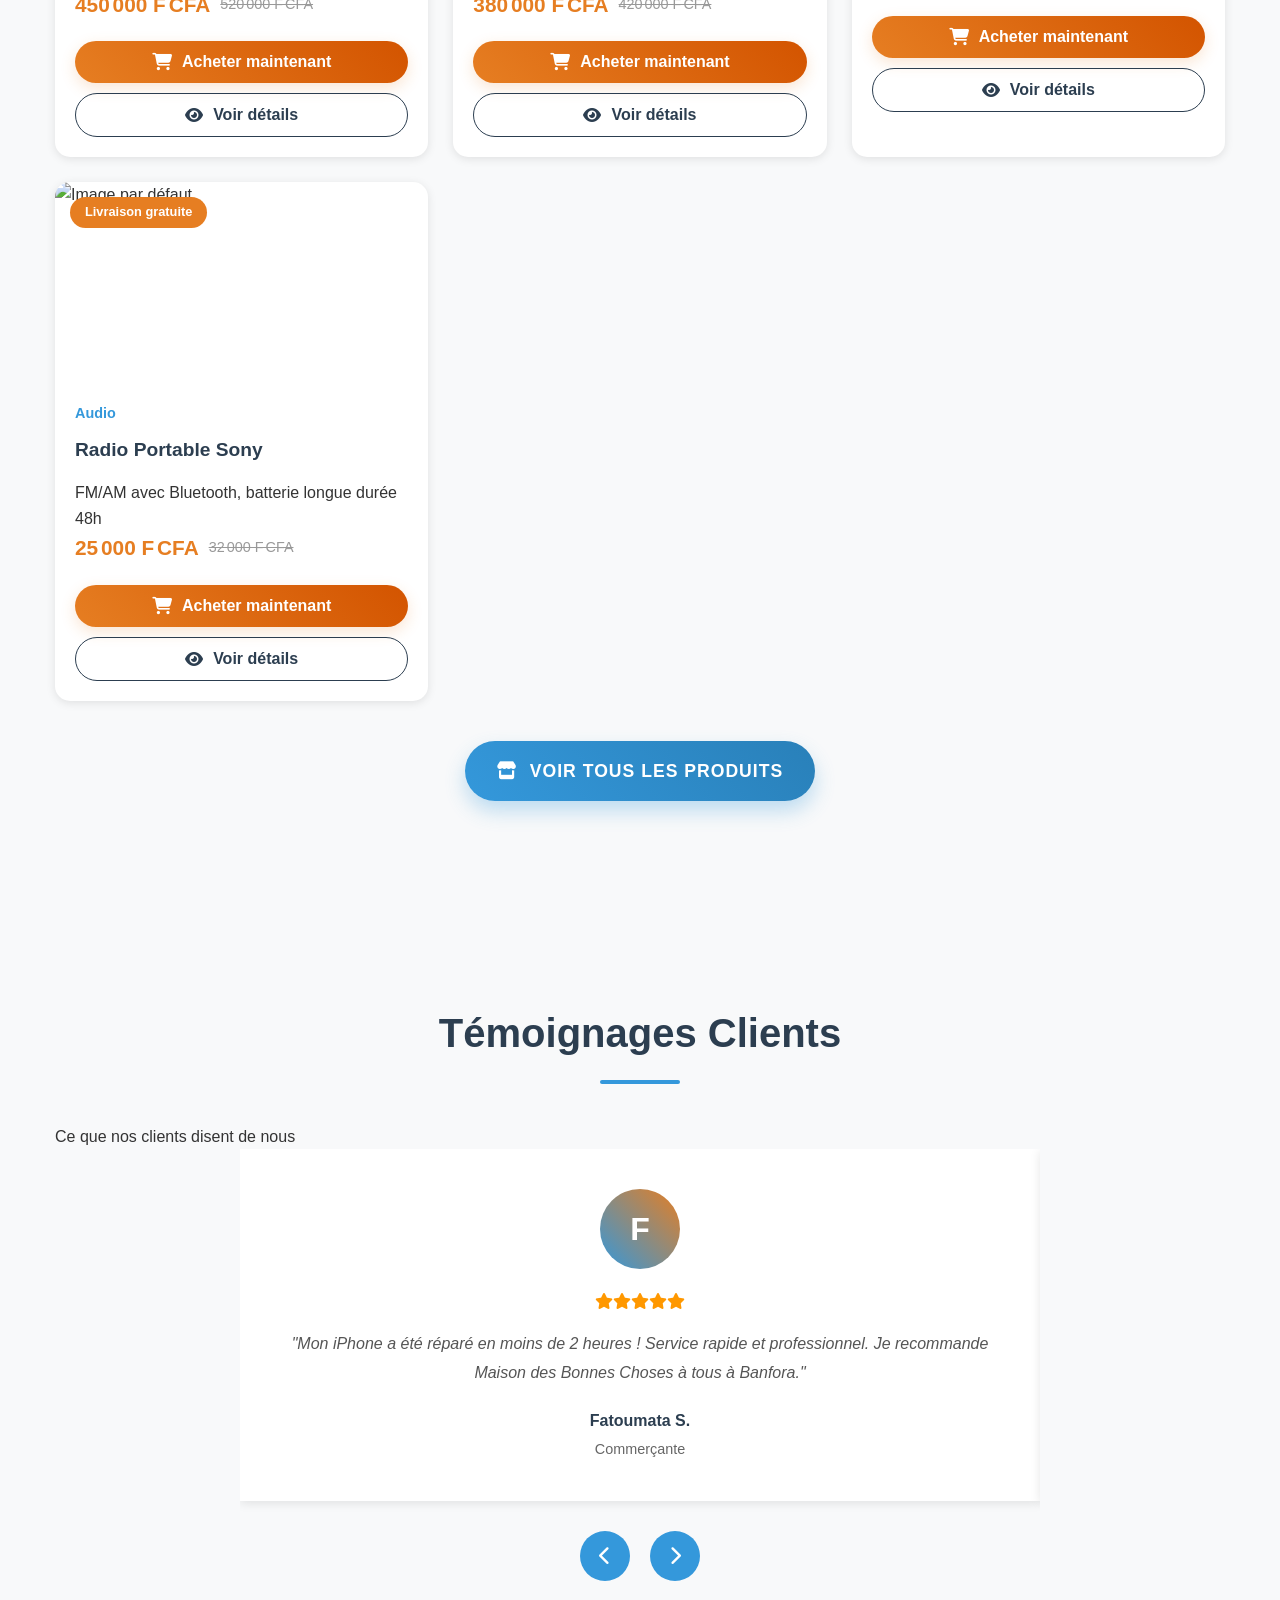
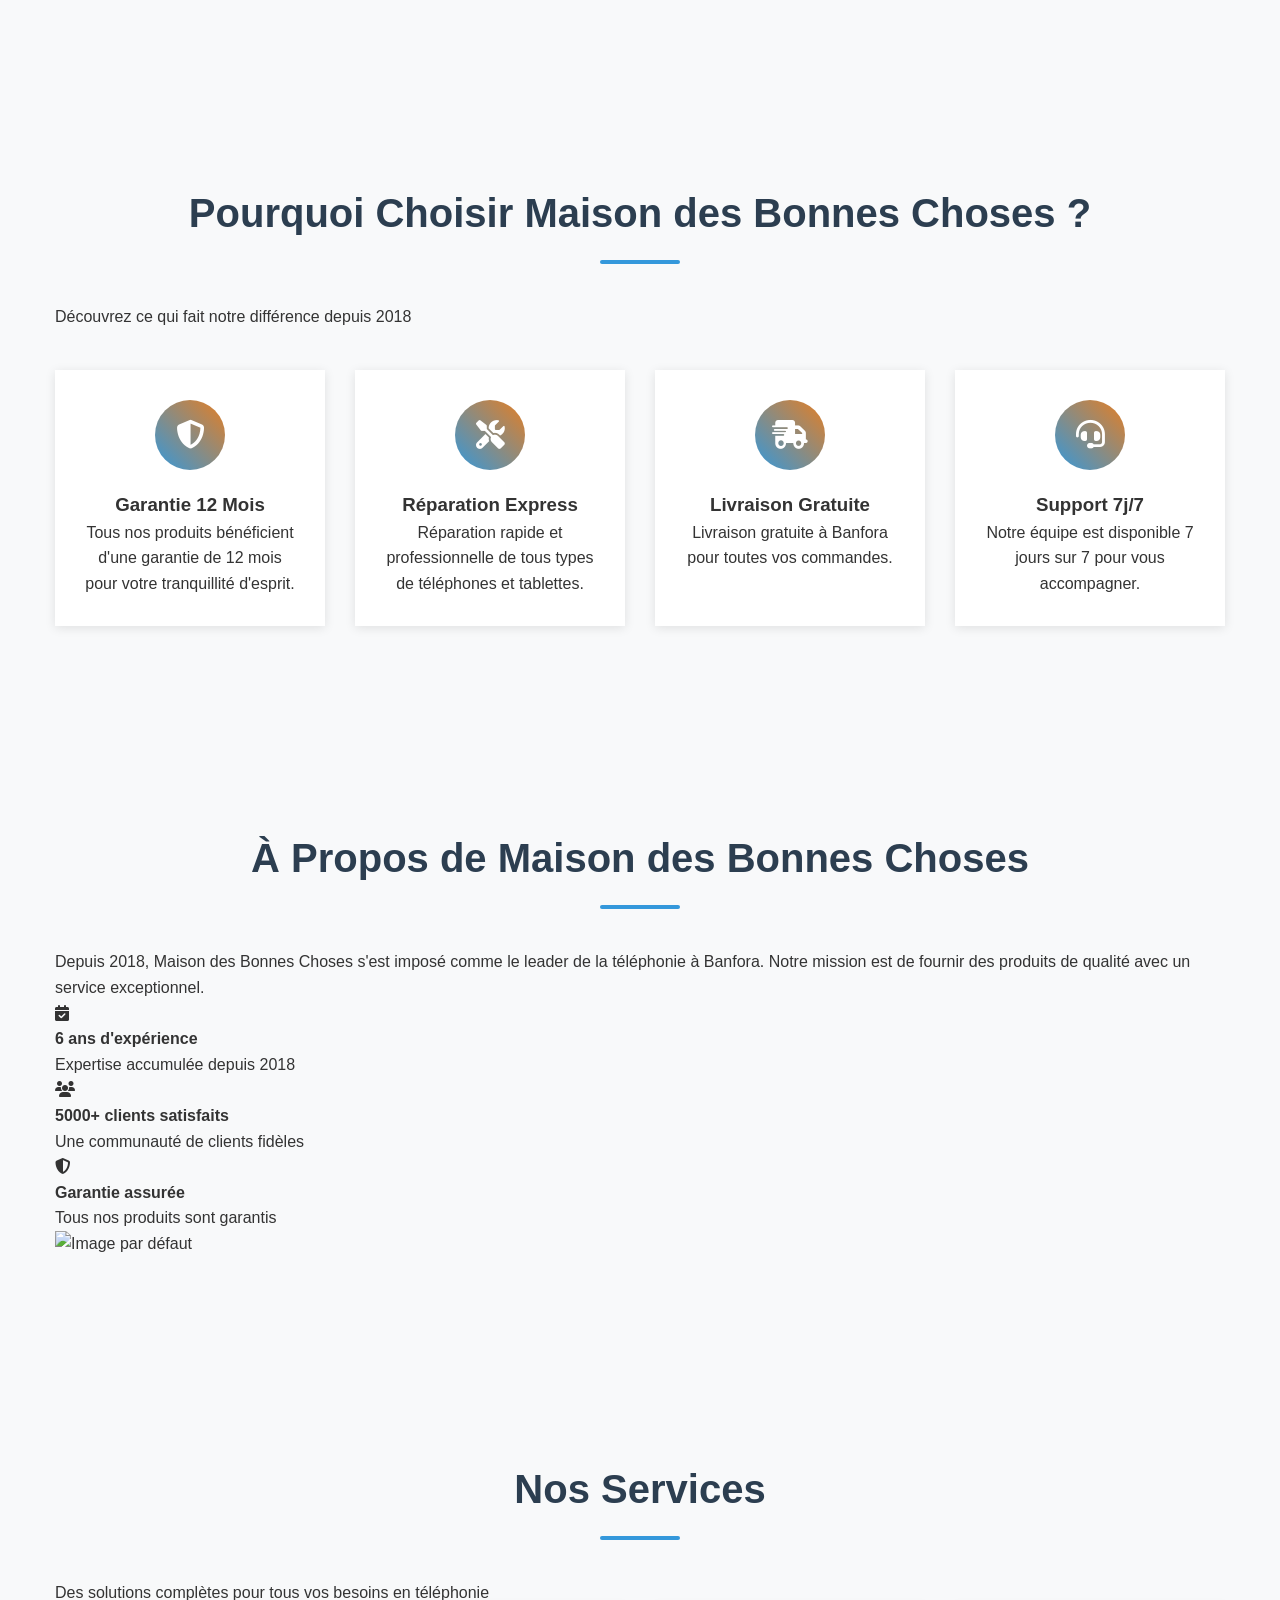
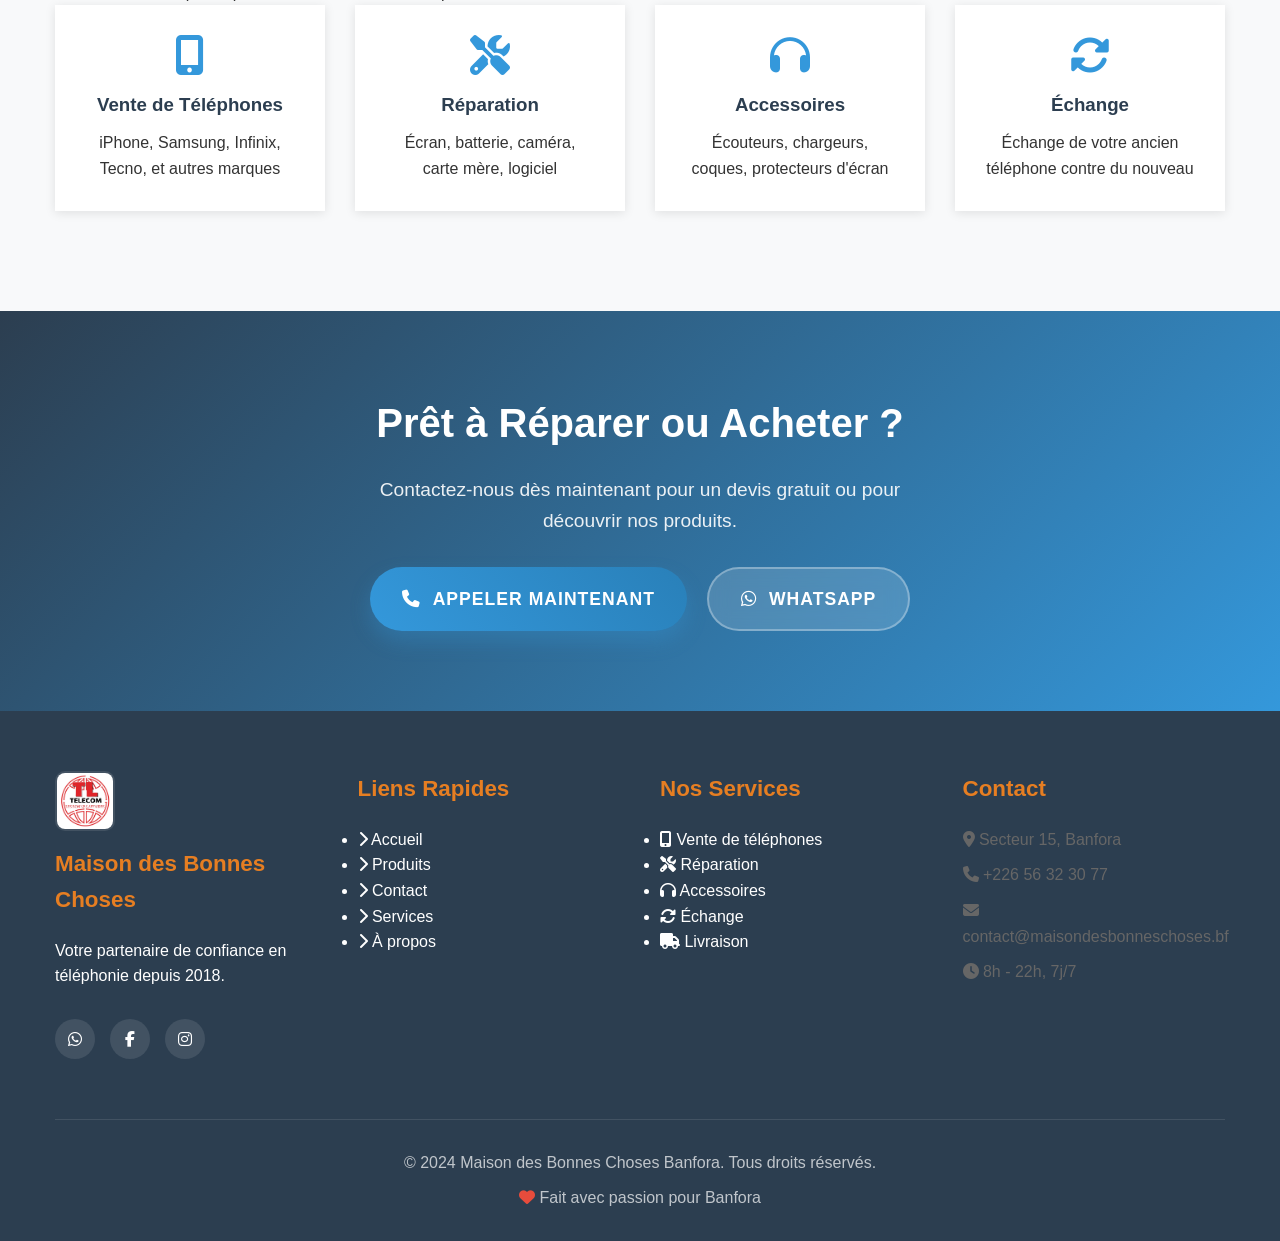
==== commit bc1cdb7c: "Update print statement from 'Hello' to 'Goodbye'" ====
--- a/index.html
+++ b/index.html
@@ -27,7 +27,6 @@
     <link rel="stylesheet" href="css/responsive.css">
     
     <!-- ===== LOGO - FAVICON ===== -->
-    <!-- ICI LE LOGO EST CORRECTEMENT PLACÉ COMME FAVICON -->
     <link rel="icon" type="image/x-icon" href="images/logo.jpg">
     <link rel="shortcut icon" type="image/x-icon" href="images/logo.jpg">
     <link rel="apple-touch-icon" href="images/logo.jpg">
@@ -130,6 +129,406 @@
                 font-size: 0.7rem;
             }
         }
+
+        /* ===== STYLES AMÉLIORÉS POUR LE MENU PROFESSIONNEL ===== */
+        :root {
+            --primary: #2c3e50;
+            --secondary: #3498db;
+            --accent: #e67e22;
+            --success: #27ae60;
+            --danger: #e74c3c;
+            --light: #ecf0f1;
+            --shadow: 0 2px 10px rgba(0,0,0,0.1);
+            --shadow-lg: 0 5px 20px rgba(0,0,0,0.15);
+        }
+
+        /* Structure du header */
+        header {
+            background: var(--primary);
+            position: sticky;
+            top: 0;
+            z-index: 1000;
+            box-shadow: var(--shadow);
+            height: 90px;
+            display: flex;
+            align-items: center;
+        }
+
+        .header-content {
+            display: flex;
+            align-items: center;
+            justify-content: space-between;
+            width: 100%;
+            height: 100%;
+        }
+
+        /* Navigation principale */
+        .nav-container {
+            flex: 1;
+            display: flex;
+            justify-content: center;
+            margin: 0 20px;
+        }
+
+        .nav-menu {
+            display: flex;
+            list-style: none;
+            margin: 0;
+            padding: 0;
+            gap: 5px;
+        }
+
+        .nav-item {
+            position: relative;
+        }
+
+        .nav-link {
+            display: flex;
+            align-items: center;
+            gap: 8px;
+            padding: 12px 20px;
+            color: rgba(255,255,255,0.9);
+            text-decoration: none;
+            font-weight: 500;
+            font-size: 1rem;
+            border-radius: 30px;
+            transition: all 0.3s ease;
+        }
+
+        .nav-link:hover {
+            background: rgba(255,255,255,0.1);
+            color: white;
+            transform: translateY(-2px);
+        }
+
+        .nav-link.active {
+            background: var(--secondary);
+            color: white;
+            box-shadow: 0 4px 10px rgba(52,152,219,0.3);
+        }
+
+        .nav-link i {
+            font-size: 1.1rem;
+        }
+
+        /* Menu déroulant (dropdown) */
+        .dropdown-menu {
+            position: absolute;
+            top: 100%;
+            left: 0;
+            background: white;
+            border-radius: 12px;
+            box-shadow: var(--shadow-lg);
+            padding: 15px 0;
+            min-width: 220px;
+            opacity: 0;
+            visibility: hidden;
+            transform: translateY(10px);
+            transition: all 0.3s ease;
+            z-index: 1000;
+        }
+
+        .nav-item:hover .dropdown-menu {
+            opacity: 1;
+            visibility: visible;
+            transform: translateY(5px);
+        }
+
+        .dropdown-menu a {
+            display: flex;
+            align-items: center;
+            gap: 12px;
+            padding: 12px 20px;
+            color: #2c3e50;
+            text-decoration: none;
+            font-size: 0.95rem;
+            transition: all 0.3s ease;
+        }
+
+        .dropdown-menu a:hover {
+            background: #f8f9fa;
+            color: var(--secondary);
+            padding-left: 25px;
+        }
+
+        .dropdown-menu i {
+            width: 20px;
+            color: var(--secondary);
+        }
+
+        .dropdown-divider {
+            height: 1px;
+            background: #e0e0e0;
+            margin: 8px 0;
+        }
+
+        /* Actions du header */
+        .header-actions {
+            display: flex;
+            align-items: center;
+            gap: 15px;
+        }
+
+        /* Boutons d'authentification */
+        .auth-buttons {
+            display: flex;
+            align-items: center;
+            gap: 10px;
+        }
+
+        .btn-auth {
+            padding: 10px 20px;
+            border-radius: 30px;
+            font-weight: 600;
+            font-size: 0.95rem;
+            transition: all 0.3s ease;
+            display: inline-flex;
+            align-items: center;
+            gap: 8px;
+            border: none;
+            cursor: pointer;
+            text-decoration: none;
+        }
+
+        .btn-auth-login {
+            background: transparent;
+            color: white;
+            border: 1.5px solid rgba(255,255,255,0.3);
+        }
+
+        .btn-auth-login:hover {
+            background: rgba(255,255,255,0.1);
+            border-color: white;
+            transform: translateY(-2px);
+        }
+
+        .btn-auth-register {
+            background: linear-gradient(45deg, #e67e22, #d35400);
+            color: white;
+            box-shadow: 0 5px 15px rgba(230,126,34,0.3);
+        }
+
+        .btn-auth-register:hover {
+            transform: translateY(-2px);
+            box-shadow: 0 8px 20px rgba(230,126,34,0.4);
+        }
+
+        .btn-auth-user {
+            background: #27ae60;
+            color: white;
+            padding: 10px 20px;
+            border-radius: 30px;
+            font-weight: 600;
+            display: inline-flex;
+            align-items: center;
+            gap: 8px;
+            cursor: pointer;
+            transition: all 0.3s ease;
+        }
+
+        .btn-auth-user:hover {
+            background: #2ecc71;
+            transform: translateY(-2px);
+        }
+
+        .btn-auth-logout {
+            background: transparent;
+            color: white;
+            border: 1.5px solid rgba(255,255,255,0.3);
+            padding: 10px 20px;
+            border-radius: 30px;
+            font-weight: 600;
+            display: inline-flex;
+            align-items: center;
+            gap: 8px;
+            cursor: pointer;
+            transition: all 0.3s ease;
+        }
+
+        .btn-auth-logout:hover {
+            border-color: #e74c3c;
+            color: #e74c3c;
+            transform: translateY(-2px);
+        }
+
+        /* Menu mobile */
+        .mobile-menu-btn {
+            display: none;
+            width: 45px;
+            height: 45px;
+            background: rgba(255,255,255,0.1);
+            border: none;
+            border-radius: 12px;
+            color: white;
+            font-size: 1.3rem;
+            cursor: pointer;
+            transition: all 0.3s ease;
+        }
+
+        .mobile-menu-btn:hover {
+            background: rgba(255,255,255,0.2);
+        }
+
+        .mobile-menu-btn.active {
+            background: var(--secondary);
+            transform: rotate(90deg);
+        }
+
+        .mobile-menu-overlay {
+            position: fixed;
+            top: 0;
+            left: 0;
+            width: 100%;
+            height: 100%;
+            background: rgba(0,0,0,0.5);
+            backdrop-filter: blur(5px);
+            z-index: 999;
+            opacity: 0;
+            visibility: hidden;
+            transition: all 0.3s ease;
+        }
+
+        .mobile-menu-overlay.active {
+            opacity: 1;
+            visibility: visible;
+        }
+
+        /* Responsive */
+        @media (max-width: 992px) {
+            .nav-link span {
+                font-size: 0.9rem;
+            }
+        }
+
+        @media (max-width: 768px) {
+            .nav-container {
+                position: fixed;
+                top: 0;
+                right: -100%;
+                width: 85%;
+                max-width: 350px;
+                height: 100vh;
+                background: var(--primary);
+                flex-direction: column;
+                justify-content: flex-start;
+                padding: 100px 20px 30px;
+                transition: right 0.3s ease;
+                z-index: 1000;
+                overflow-y: auto;
+                margin: 0;
+            }
+
+            .nav-container.active {
+                right: 0;
+            }
+
+            .nav-menu {
+                flex-direction: column;
+                width: 100%;
+                gap: 5px;
+            }
+
+            .nav-item {
+                width: 100%;
+                opacity: 0;
+                transform: translateX(20px);
+                transition: all 0.3s ease;
+            }
+
+            .nav-container.active .nav-item {
+                opacity: 1;
+                transform: translateX(0);
+            }
+
+            .nav-item:nth-child(1) { transition-delay: 0.1s; }
+            .nav-item:nth-child(2) { transition-delay: 0.15s; }
+            .nav-item:nth-child(3) { transition-delay: 0.2s; }
+            .nav-item:nth-child(4) { transition-delay: 0.25s; }
+            .nav-item:nth-child(5) { transition-delay: 0.3s; }
+            .nav-item:nth-child(6) { transition-delay: 0.35s; }
+
+            .nav-link {
+                padding: 15px 20px;
+                background: rgba(255,255,255,0.05);
+                border-radius: 12px;
+                width: 100%;
+            }
+
+            .nav-link:hover {
+                background: rgba(255,255,255,0.1);
+                transform: translateX(5px);
+            }
+
+            .dropdown-menu {
+                position: static;
+                background: rgba(0,0,0,0.2);
+                box-shadow: none;
+                padding: 10px 0 10px 20px;
+                margin-top: 5px;
+                border-radius: 8px;
+                opacity: 1;
+                visibility: visible;
+                transform: none;
+                display: none;
+            }
+
+            .nav-item.active .dropdown-menu {
+                display: block;
+            }
+
+            .dropdown-menu a {
+                color: rgba(255,255,255,0.8);
+                padding: 10px 15px;
+            }
+
+            .dropdown-menu a:hover {
+                background: rgba(255,255,255,0.1);
+                color: white;
+            }
+
+            .mobile-menu-btn {
+                display: flex;
+                align-items: center;
+                justify-content: center;
+            }
+
+            .auth-buttons {
+                margin-left: auto;
+            }
+
+            .btn-auth span {
+                display: none;
+            }
+
+            .btn-auth i {
+                margin: 0;
+                font-size: 1.1rem;
+            }
+        }
+
+        @media (max-width: 480px) {
+            .auth-buttons {
+                position: fixed;
+                bottom: 20px;
+                right: 20px;
+                flex-direction: column;
+                z-index: 1001;
+            }
+            
+            .btn-auth {
+                background: var(--primary);
+                box-shadow: var(--shadow-lg);
+                padding: 12px 18px;
+            }
+            
+            .btn-auth span {
+                display: inline;
+            }
+            
+            .floating-buttons {
+                bottom: 100px;
+            }
+        }
         
         /* ===== HERO SLIDER PROFESSIONNEL HD ===== */
         .hero {
@@ -284,92 +683,6 @@
             background: white;
             color: #2c3e50;
             border-color: white;
-        }
-        
-        /* ===== STYLES POUR L'AUTHENTIFICATION ===== */
-        .auth-buttons {
-            display: flex;
-            align-items: center;
-            gap: 12px;
-        }
-        
-        .btn-auth {
-            padding: 10px 20px;
-            border-radius: 30px;
-            font-weight: 600;
-            font-size: 0.95rem;
-            transition: all 0.3s ease;
-            display: inline-flex;
-            align-items: center;
-            gap: 8px;
-            border: none;
-            cursor: pointer;
-            text-decoration: none;
-            letter-spacing: 0.3px;
-        }
-        
-        .btn-auth-login {
-            background: transparent;
-            color: white;
-            border: 1.5px solid rgba(255, 255, 255, 0.3);
-        }
-        
-        .btn-auth-login:hover {
-            background: rgba(255, 255, 255, 0.1);
-            border-color: white;
-            transform: translateY(-2px);
-        }
-        
-        .btn-auth-register {
-            background: linear-gradient(45deg, #e67e22, #d35400);
-            color: white;
-            box-shadow: 0 5px 15px rgba(230, 126, 34, 0.3);
-        }
-        
-        .btn-auth-register:hover {
-            background: linear-gradient(45deg, #d35400, #e67e22);
-            transform: translateY(-2px);
-            box-shadow: 0 8px 20px rgba(230, 126, 34, 0.4);
-        }
-        
-        .btn-auth-user {
-            background: #27ae60;
-            color: white;
-            padding: 10px 20px;
-            border-radius: 30px;
-            font-weight: 600;
-            display: inline-flex;
-            align-items: center;
-            gap: 8px;
-            cursor: pointer;
-            transition: all 0.3s ease;
-        }
-        
-        .btn-auth-user:hover {
-            background: #2ecc71;
-            transform: translateY(-2px);
-            box-shadow: 0 8px 20px rgba(46, 204, 113, 0.3);
-        }
-        
-        .btn-auth-logout {
-            background: transparent;
-            color: white;
-            border: 1.5px solid rgba(255, 255, 255, 0.3);
-            padding: 10px 20px;
-            border-radius: 30px;
-            font-weight: 600;
-            display: inline-flex;
-            align-items: center;
-            gap: 8px;
-            cursor: pointer;
-            transition: all 0.3s ease;
-        }
-        
-        .btn-auth-logout:hover {
-            background: rgba(231, 76, 60, 0.2);
-            border-color: #e74c3c;
-            color: #e74c3c;
-            transform: translateY(-2px);
         }
         
         /* ===== STYLES POUR BOUTON ACHETER ===== */
@@ -572,58 +885,6 @@
         @keyframes fadeIn {
             from { opacity: 0; transform: translateY(10px); }
             to { opacity: 1; transform: translateY(0); }
-        }
-        
-        @media (max-width: 768px) {
-            .auth-buttons {
-                gap: 8px;
-            }
-            
-            .btn-auth {
-                padding: 8px 16px;
-                font-size: 0.85rem;
-            }
-            
-            .btn-auth span {
-                display: none;
-            }
-            
-            .btn-auth i {
-                margin: 0;
-            }
-            
-            .form-grid {
-                grid-template-columns: 1fr;
-            }
-            
-            .product-preview {
-                flex-direction: column;
-                text-align: center;
-            }
-        }
-        
-        @media (max-width: 480px) {
-            .auth-buttons {
-                position: fixed;
-                bottom: 30px;
-                right: 20px;
-                flex-direction: column;
-                z-index: 999;
-            }
-            
-            .btn-auth {
-                background: #2c3e50;
-                box-shadow: 0 5px 15px rgba(0,0,0,0.2);
-                padding: 12px 18px;
-            }
-            
-            .btn-auth span {
-                display: inline;
-            }
-            
-            .floating-buttons {
-                bottom: 100px;
-            }
         }
         
         .hero-slider-indicators {
@@ -831,11 +1092,11 @@
         <h2 style="color: white;">Chargement Maison des Bonnes Choses...</h2>
     </div>
 
-    <!-- Header -->
+    <!-- Header avec menu professionnel -->
     <header>
         <div class="container">
             <div class="header-content">
-                <!-- ===== LOGO - ICI LE LOGO EST CORRECTEMENT PLACÉ ===== -->
+                <!-- LOGO -->
                 <a href="index.html" class="logo-link">
                     <img src="images/logo.jpg" alt="Maison des Bonnes Choses Banfora" class="logo-img">
                     <div class="logo-text">
@@ -844,32 +1105,74 @@
                     </div>
                 </a>
 
-                <!-- Navigation -->
+                <!-- Navigation principale structurée -->
                 <nav class="nav-container" id="navContainer">
                     <ul class="nav-menu">
                         <li class="nav-item">
                             <a href="index.html" class="nav-link active">
-                                <i class="fas fa-home"></i> Accueil
+                                <i class="fas fa-home"></i> 
+                                <span>Accueil</span>
                             </a>
                         </li>
+                        
                         <li class="nav-item">
                             <a href="produits.html" class="nav-link">
-                                <i class="fas fa-tag"></i> Produits
+                                <i class="fas fa-mobile-alt"></i> 
+                                <span>Téléphones</span>
+                                <i class="fas fa-chevron-down" style="font-size: 0.8rem;"></i>
+                            </a>
+                            <!-- Sous-menu Téléphones -->
+                            <div class="dropdown-menu">
+                                <a href="#"><i class="fas fa-apple-alt"></i> iPhone</a>
+                                <a href="#"><i class="fas fa-mobile-alt"></i> Samsung</a>
+                                <a href="#"><i class="fas fa-mobile-alt"></i> Infinix</a>
+                                <a href="#"><i class="fas fa-mobile-alt"></i> Tecno</a>
+                                <div class="dropdown-divider"></div>
+                                <a href="produits.html"><i class="fas fa-gem"></i> Tous les produits</a>
+                            </div>
+                        </li>
+
+                        <li class="nav-item">
+                            <a href="#" class="nav-link">
+                                <i class="fas fa-headphones"></i> 
+                                <span>Accessoires</span>
+                                <i class="fas fa-chevron-down" style="font-size: 0.8rem;"></i>
+                            </a>
+                            <!-- Sous-menu Accessoires -->
+                            <div class="dropdown-menu">
+                                <a href="#"><i class="fas fa-headphones"></i> Écouteurs</a>
+                                <a href="#"><i class="fas fa-bolt"></i> Chargeurs</a>
+                                <a href="#"><i class="fas fa-shield-alt"></i> Coques</a>
+                                <a href="#"><i class="fas fa-battery-full"></i> Power banks</a>
+                            </div>
+                        </li>
+
+                        <li class="nav-item">
+                            <a href="#services" class="nav-link">
+                                <i class="fas fa-tools"></i> 
+                                <span>Services</span>
+                                <i class="fas fa-chevron-down" style="font-size: 0.8rem;"></i>
+                            </a>
+                            <!-- Sous-menu Services -->
+                            <div class="dropdown-menu">
+                                <a href="#"><i class="fas fa-tools"></i> Réparation</a>
+                                <a href="#"><i class="fas fa-sync-alt"></i> Échange</a>
+                                <a href="#"><i class="fas fa-truck"></i> Livraison</a>
+                                <a href="#"><i class="fas fa-shield-alt"></i> Garantie</a>
+                            </div>
+                        </li>
+
+                        <li class="nav-item">
+                            <a href="contact.html" class="nav-link">
+                                <i class="fas fa-phone-alt"></i> 
+                                <span>Contact</span>
                             </a>
                         </li>
-                        <li class="nav-item">
-                            <a href="contact.html" class="nav-link">
-                                <i class="fas fa-phone-alt"></i> Contact
-                            </a>
-                        </li>
-                        <li class="nav-item">
-                            <a href="#services" class="nav-link">
-                                <i class="fas fa-tools"></i> Services
-                            </a>
-                        </li>
+
                         <li class="nav-item">
                             <a href="#about" class="nav-link">
-                                <i class="fas fa-info-circle"></i> À propos
+                                <i class="fas fa-info-circle"></i> 
+                                <span>À propos</span>
                             </a>
                         </li>
                     </ul>
@@ -877,7 +1180,7 @@
 
                 <!-- Actions -->
                 <div class="header-actions">
-                    <!-- AUTHENTIFICATION - DEUX BOUTONS VISIBLES -->
+                    <!-- AUTHENTIFICATION -->
                     <div class="auth-buttons" id="authButtons">
                         <!-- Les boutons seront générés dynamiquement -->
                     </div>
@@ -1214,18 +1517,11 @@
         </a>
     </div>
 
-   <script>
-        // ============================================
-        // ===== CORRECTION DU NOM DE LA BOUTIQUE =====
-        // ============================================
-        // Changement de "Maison des Bonnes Chose" à "Maison des Bonnes Choses"
-        // Correction orthographique sur tout le site
-        
+    <script>
         // ============================================
         // ===== 1. CONFIGURATION GOOGLE SHEETS =====
         // ============================================
-        // 🔴 REMPLACEZ CETTE URL PAR LA VÔTRE !
-        const GOOGLE_SHEETS_URL = 'https://script.google.com/macros/s/AKfycbwX5flW7-1AqoKjUE5LCvzSENEnEfa7D7VoGz6RdJL3N65F8twst-q2EKfRXDBWRj4j/exec';
+        const GOOGLE_SHEETS_URL = 'https://script.google.com/macros/s/AKfycbz0V05FHN9kIazlTR9LdfxE5-Q16GxhlhFIIXGcLF2MgYX1ZshanAxFyfiO0LiYbxK_/exec';
         
         // ============================================
         // ===== 2. CONSTANTES ET CONFIGURATION =====
@@ -1251,7 +1547,6 @@
                 this.init();
             }
             
-            // Initialisation principale
             init() {
                 this.loadUser();
                 this.renderAuthButtons();
@@ -1260,14 +1555,12 @@
                 this.loadCart();
             }
             
-            // Base de données utilisateurs (localStorage)
             initUserDatabase() {
                 if (!localStorage.getItem(STORAGE_KEYS.USERS)) {
                     localStorage.setItem(STORAGE_KEYS.USERS, JSON.stringify([]));
                 }
             }
             
-            // Charger l'utilisateur connecté
             loadUser() {
                 const savedUser = localStorage.getItem(STORAGE_KEYS.CURRENT_USER);
                 if (savedUser) {
@@ -1279,41 +1572,35 @@
                 }
             }
             
-            // Charger le panier
             loadCart() {
                 if (!localStorage.getItem(STORAGE_KEYS.CART)) {
                     localStorage.setItem(STORAGE_KEYS.CART, JSON.stringify([]));
                 }
             }
             
-            // ============================================
-            // ===== GESTION DE L'AUTHENTIFICATION =====
-            // ============================================
-            
-            // Afficher les boutons d'authentification
             renderAuthButtons() {
                 const container = document.getElementById('authButtons');
                 if (!container) return;
                 
                 if (this.currentUser) {
                     container.innerHTML = `
-                        <div class="btn-auth-user" onclick="app.showUserMenu()">
+                        <div class="btn-auth-user" onclick="window.app.showUserMenu()">
                             <i class="fas fa-user-circle"></i>
                             <span>${this.escapeHtml(this.currentUser.prenom || 'Compte')}</span>
                             <i class="fas fa-chevron-down" style="font-size: 0.8rem;"></i>
                         </div>
-                        <button class="btn-auth-logout" onclick="app.logout()">
+                        <button class="btn-auth-logout" onclick="window.app.logout()">
                             <i class="fas fa-sign-out-alt"></i>
                             <span>Déconnexion</span>
                         </button>
                     `;
                 } else {
                     container.innerHTML = `
-                        <button class="btn-auth btn-auth-login" onclick="app.showAuthModal('login')">
+                        <button class="btn-auth btn-auth-login" onclick="window.app.showAuthModal('login')">
                             <i class="fas fa-sign-in-alt"></i>
                             <span>Se connecter</span>
                         </button>
-                        <button class="btn-auth btn-auth-register" onclick="app.showAuthModal('register')">
+                        <button class="btn-auth btn-auth-register" onclick="window.app.showAuthModal('register')">
                             <i class="fas fa-user-plus"></i>
                             <span>S'inscrire</span>
                         </button>
@@ -1321,7 +1608,6 @@
                 }
             }
             
-            // Échapper les caractères HTML pour éviter XSS
             escapeHtml(text) {
                 if (!text) return '';
                 const div = document.createElement('div');
@@ -1329,7 +1615,6 @@
                 return div.innerHTML;
             }
             
-            // Afficher le modal d'authentification
             showAuthModal(tab = 'login') {
                 this.closeAllModals();
                 
@@ -1338,16 +1623,16 @@
                         <div class="modal-content" style="max-width: 500px;">
                             <div class="modal-header">
                                 <h3><i class="fas fa-user-circle"></i> Maison des Bonnes Choses</h3>
-                                <button class="close-modal" onclick="app.closeAuthModal()">×</button>
+                                <button class="close-modal" onclick="window.app.closeAuthModal()">×</button>
                             </div>
                             <div class="modal-body">
                                 <div class="auth-tabs">
                                     <button class="auth-tab ${tab === 'login' ? 'active' : ''}" 
-                                            onclick="app.switchAuthTab('login')">
+                                            onclick="window.app.switchAuthTab('login')">
                                         <i class="fas fa-sign-in-alt"></i> Se connecter
                                     </button>
                                     <button class="auth-tab ${tab === 'register' ? 'active' : ''}" 
-                                            onclick="app.switchAuthTab('register')">
+                                            onclick="window.app.switchAuthTab('register')">
                                         <i class="fas fa-user-plus"></i> S'inscrire
                                     </button>
                                 </div>
@@ -1373,11 +1658,10 @@
                 }, 10);
             }
             
-            // Formulaire de connexion
             renderLoginForm(tab) {
                 return `
                     <form id="loginForm" class="auth-form ${tab === 'login' ? 'active' : ''}" 
-                          onsubmit="app.login(event)">
+                          onsubmit="window.app.login(event)">
                         <div class="form-group">
                             <label><i class="fas fa-envelope"></i> Email</label>
                             <input type="email" id="loginEmail" class="form-control" 
@@ -1390,7 +1674,7 @@
                                 <input type="password" id="loginPassword" class="form-control" 
                                        placeholder="••••••••" required autocomplete="current-password">
                                 <button type="button" class="toggle-password" 
-                                        onclick="app.togglePassword('loginPassword')">
+                                        onclick="window.app.togglePassword('loginPassword')">
                                     <i class="fas fa-eye"></i>
                                 </button>
                             </div>
@@ -1402,7 +1686,7 @@
                         
                         <p style="text-align: center; margin-top: 20px; color: #666;">
                             Pas encore de compte ? 
-                            <a href="#" onclick="app.switchAuthTab('register'); return false;" 
+                            <a href="#" onclick="window.app.switchAuthTab('register'); return false;" 
                                style="color: #3498db; font-weight: 600;">
                                 S'inscrire
                             </a>
@@ -1411,11 +1695,10 @@
                 `;
             }
             
-            // Formulaire d'inscription
             renderRegisterForm(tab) {
                 return `
                     <form id="registerForm" class="auth-form ${tab === 'register' ? 'active' : ''}" 
-                          onsubmit="app.register(event)">
+                          onsubmit="window.app.register(event)">
                         <div class="form-grid">
                             <div class="form-group">
                                 <label><i class="fas fa-user"></i> Nom</label>
@@ -1442,7 +1725,7 @@
                                        placeholder="Minimum 6 caractères" required 
                                        autocomplete="new-password" minlength="${MIN_PASSWORD_LENGTH}">
                                 <button type="button" class="toggle-password" 
-                                        onclick="app.togglePassword('registerPassword')">
+                                        onclick="window.app.togglePassword('registerPassword')">
                                     <i class="fas fa-eye"></i>
                                 </button>
                             </div>
@@ -1454,7 +1737,7 @@
                                 <input type="password" id="registerConfirmPassword" class="form-control" 
                                        placeholder="Confirmez" required autocomplete="new-password">
                                 <button type="button" class="toggle-password" 
-                                        onclick="app.togglePassword('registerConfirmPassword')">
+                                        onclick="window.app.togglePassword('registerConfirmPassword')">
                                     <i class="fas fa-eye"></i>
                                 </button>
                             </div>
@@ -1463,7 +1746,7 @@
                         <div class="form-group">
                             <label class="checkbox-label">
                                 <input type="checkbox" id="acceptTerms" required>
-                                <span>J'accepte les <a href="#" onclick="app.showTerms()">conditions générales</a></span>
+                                <span>J'accepte les <a href="#" onclick="window.app.showTerms()">conditions générales</a></span>
                             </label>
                         </div>
                         
@@ -1473,7 +1756,7 @@
                         
                         <p style="text-align: center; margin-top: 20px; color: #666;">
                             Déjà inscrit ? 
-                            <a href="#" onclick="app.switchAuthTab('login'); return false;" 
+                            <a href="#" onclick="window.app.switchAuthTab('login'); return false;" 
                                style="color: #3498db; font-weight: 600;">
                                 Se connecter
                             </a>
@@ -1482,12 +1765,10 @@
                 `;
             }
             
-            // Afficher les conditions générales
             showTerms() {
                 this.showNotification('📄 Conditions générales en cours de chargement...', 'info');
             }
             
-            // Fermer le modal d'authentification
             closeAuthModal() {
                 const modal = document.getElementById('authModal');
                 if (modal) {
@@ -1499,7 +1780,6 @@
                 }
             }
             
-            // Changer d'onglet
             switchAuthTab(tab) {
                 const loginForm = document.getElementById('loginForm');
                 const registerForm = document.getElementById('registerForm');
@@ -1520,7 +1800,6 @@
                 }
             }
             
-            // Afficher/masquer mot de passe
             togglePassword(fieldId) {
                 const field = document.getElementById(fieldId);
                 if (!field) return;
@@ -1539,7 +1818,6 @@
                 }
             }
             
-            // Connexion
             async login(event) {
                 event.preventDefault();
                 
@@ -1579,7 +1857,6 @@
                         this.closeAuthModal();
                         this.showNotification('✅ Connexion réussie !', 'success');
                         
-                        // Si un produit était en attente
                         if (this.pendingProduct) {
                             setTimeout(() => {
                                 this.processPurchase(this.currentUser, this.pendingProduct);
@@ -1601,13 +1878,10 @@
                 }
             }
             
-            // Hash simple du mot de passe (à remplacer par un vrai hash en production)
             hashPassword(password) {
-                // Simulation de hash - À NE PAS UTILISER EN PRODUCTION
                 return btoa(password);
             }
             
-            // Inscription
             async register(event) {
                 event.preventDefault();
                 
@@ -1620,7 +1894,6 @@
                 const confirmPassword = document.getElementById('registerConfirmPassword')?.value;
                 const acceptTerms = document.getElementById('acceptTerms')?.checked;
                 
-                // Validation
                 if (!nom || !prenom || !email || !password) {
                     this.showNotification('❌ Tous les champs sont requis', 'error');
                     return;
@@ -1664,7 +1937,6 @@
                         return;
                     }
                     
-                    // Envoyer à Google Sheets (mode no-cors)
                     await fetch(GOOGLE_SHEETS_URL, {
                         method: 'POST',
                         mode: 'no-cors',
@@ -1677,11 +1949,8 @@
                             password: this.hashPassword(password),
                             date: new Date().toLocaleString('fr-FR')
                         })
-                    }).catch(() => {
-                        // Ignorer les erreurs CORS
-                    });
+                    }).catch(() => {});
                     
-                    // Créer le nouvel utilisateur
                     const newUser = {
                         id: this.generateUserId(),
                         nom: nom,
@@ -1695,7 +1964,6 @@
                     users.push(newUser);
                     localStorage.setItem(STORAGE_KEYS.USERS, JSON.stringify(users));
                     
-                    // Connecter automatiquement
                     this.currentUser = {
                         id: newUser.id,
                         nom: nom,
@@ -1720,19 +1988,16 @@
                 }
             }
             
-            // Générer un ID utilisateur unique
             generateUserId() {
                 return 'USER-' + Date.now().toString(36).toUpperCase() + '-' + 
                        Math.random().toString(36).substring(2, 6).toUpperCase();
             }
             
-            // Valider format email
             validateEmail(email) {
                 const re = /^[^\s@]+@[^\s@]+\.[^\s@]+$/;
                 return re.test(email);
             }
             
-            // Déconnexion
             logout() {
                 this.currentUser = null;
                 this.pendingProduct = null;
@@ -1741,11 +2006,6 @@
                 this.showNotification('✅ Déconnexion réussie', 'success');
             }
             
-            // ============================================
-            // ===== MENU UTILISATEUR =====
-            // ============================================
-            
-            // Afficher le menu utilisateur
             showUserMenu() {
                 if (!this.currentUser) return;
                 
@@ -1758,7 +2018,7 @@
                         <div class="modal-content" style="max-width: 350px;">
                             <div class="modal-header">
                                 <h3><i class="fas fa-user-circle"></i> Mon compte</h3>
-                                <button class="close-modal" onclick="app.closeUserMenu()">×</button>
+                                <button class="close-modal" onclick="window.app.closeUserMenu()">×</button>
                             </div>
                             <div class="modal-body">
                                 <div style="text-align: center; margin-bottom: 25px;">
@@ -1772,13 +2032,13 @@
                                 </div>
                                 
                                 <div style="display: flex; flex-direction: column; gap: 10px;">
-                                    <button class="btn btn-secondary" style="width: 100%;" onclick="app.viewProfile()">
+                                    <button class="btn btn-secondary" style="width: 100%;" onclick="window.app.viewProfile()">
                                         <i class="fas fa-user-edit"></i> Modifier mon profil
                                     </button>
-                                    <button class="btn btn-secondary" style="width: 100%;" onclick="app.viewOrders()">
+                                    <button class="btn btn-secondary" style="width: 100%;" onclick="window.app.viewOrders()">
                                         <i class="fas fa-shopping-bag"></i> Mes achats
                                     </button>
-                                    <button class="btn btn-primary" style="width: 100%; background: #e74c3c;" onclick="app.logout(); app.closeUserMenu();">
+                                    <button class="btn btn-primary" style="width: 100%; background: #e74c3c;" onclick="window.app.logout(); window.app.closeUserMenu();">
                                         <i class="fas fa-sign-out-alt"></i> Déconnexion
                                     </button>
                                 </div>
@@ -1798,7 +2058,6 @@
                 }, 10);
             }
             
-            // Fermer le menu utilisateur
             closeUserMenu() {
                 const modal = document.getElementById('userMenuModal');
                 if (modal) {
@@ -1810,23 +2069,16 @@
                 }
             }
             
-            // Voir le profil (à implémenter)
             viewProfile() {
                 this.closeUserMenu();
                 this.showNotification('📝 Fonctionnalité en cours de développement', 'info');
             }
             
-            // Voir les commandes (à implémenter)
             viewOrders() {
                 this.closeUserMenu();
                 this.showNotification('📦 Vos achats seront bientôt disponibles', 'info');
             }
             
-            // ============================================
-            // ===== GESTION DES ACHATS =====
-            // ============================================
-            
-            // Acheter un produit
             async buyProduct(productId) {
                 const product = window.productsData.find(p => p.id === productId);
                 if (!product) {
@@ -1834,24 +2086,20 @@
                     return;
                 }
                 
-                // Vérifier le stock
                 if (product.stock <= 0) {
                     this.showNotification('❌ Produit en rupture de stock', 'error');
                     return;
                 }
                 
-                // Vérifier si l'utilisateur est connecté
                 if (!this.currentUser) {
                     this.pendingProduct = product;
                     this.showLoginRequiredModal(product);
                     return;
                 }
                 
-                // Utilisateur connecté - Procéder à l'achat
                 await this.processPurchase(this.currentUser, product);
             }
             
-            // Modal : Connexion requise
             showLoginRequiredModal(product) {
                 this.closeAllModals();
                 
@@ -1860,7 +2108,7 @@
                         <div class="modal-content">
                             <div class="modal-header" style="background: linear-gradient(45deg, #e67e22, #d35400);">
                                 <h3><i class="fas fa-lock"></i> Connexion requise</h3>
-                                <button class="close-modal" onclick="app.closeLoginRequiredModal()">×</button>
+                                <button class="close-modal" onclick="window.app.closeLoginRequiredModal()">×</button>
                             </div>
                             <div class="modal-body">
                                 <div class="login-required-icon">
@@ -1884,10 +2132,10 @@
                                 </div>
                                 
                                 <div style="display: flex; gap: 15px; margin-top: 25px;">
-                                    <button class="btn btn-primary" style="flex: 1;" onclick="app.showAuthModal('login')">
+                                    <button class="btn btn-primary" style="flex: 1;" onclick="window.app.showAuthModal('login')">
                                         <i class="fas fa-sign-in-alt"></i> Se connecter
                                     </button>
-                                    <button class="btn btn-secondary" style="flex: 1;" onclick="app.showAuthModal('register')">
+                                    <button class="btn btn-secondary" style="flex: 1;" onclick="window.app.showAuthModal('register')">
                                         <i class="fas fa-user-plus"></i> S'inscrire
                                     </button>
                                 </div>
@@ -1912,7 +2160,6 @@
                 }, 10);
             }
             
-            // Fermer le modal de connexion requise
             closeLoginRequiredModal() {
                 const modal = document.getElementById('loginRequiredModal');
                 if (modal) {
@@ -1924,15 +2171,12 @@
                 }
             }
             
-            // Traitement de l'achat
             async processPurchase(user, product) {
                 try {
                     this.showNotification('🔄 Traitement de votre achat...', 'info');
                     
-                    // Simuler une requête asynchrone
                     await new Promise(resolve => setTimeout(resolve, 1000));
                     
-                    // Envoyer à Google Sheets
                     await fetch(GOOGLE_SHEETS_URL, {
                         method: 'POST',
                         mode: 'no-cors',
@@ -1946,17 +2190,10 @@
                             prix: product.price,
                             date: new Date().toLocaleString('fr-FR')
                         })
-                    }).catch(() => {
-                        // Ignorer les erreurs CORS
-                    });
+                    }).catch(() => {});
                     
-                    // Mettre à jour le stock
                     product.stock--;
-                    
-                    // Enregistrer la commande
                     this.saveOrder(user, product);
-                    
-                    // Afficher la confirmation
                     this.showPurchaseConfirmation(product);
                     
                 } catch (error) {
@@ -1965,7 +2202,6 @@
                 }
             }
             
-            // Enregistrer la commande
             saveOrder(user, product) {
                 try {
                     const users = JSON.parse(localStorage.getItem(STORAGE_KEYS.USERS)) || [];
@@ -1992,13 +2228,11 @@
                 }
             }
             
-            // Générer un ID de commande
             generateOrderId() {
                 return 'CMD-' + Date.now().toString(36).toUpperCase() + '-' + 
                        Math.random().toString(36).substring(2, 6).toUpperCase();
             }
             
-            // Afficher la confirmation d'achat
             showPurchaseConfirmation(product) {
                 if (!this.currentUser) return;
                 
@@ -2009,7 +2243,7 @@
                         <div class="modal-content" style="max-width: 450px;">
                             <div class="modal-header" style="background: linear-gradient(45deg, #27ae60, #2ecc71);">
                                 <h3><i class="fas fa-check-circle"></i> Achat confirmé !</h3>
-                                <button class="close-modal" onclick="app.closePurchaseModal()">×</button>
+                                <button class="close-modal" onclick="window.app.closePurchaseModal()">×</button>
                             </div>
                             <div class="modal-body">
                                 <div style="text-align: center; padding: 20px;">
@@ -2048,7 +2282,7 @@
                                     </p>
                                     
                                     <div style="display: flex; gap: 15px;">
-                                        <button class="btn btn-primary" style="flex: 1;" onclick="app.closePurchaseModal()">
+                                        <button class="btn btn-primary" style="flex: 1;" onclick="window.app.closePurchaseModal()">
                                             <i class="fas fa-check"></i> OK
                                         </button>
                                         <a href="https://wa.me/22656323077" class="btn btn-secondary" style="flex: 1; text-align: center;" target="_blank" rel="noopener noreferrer">
@@ -2072,7 +2306,6 @@
                 }, 10);
             }
             
-            // Fermer le modal de confirmation d'achat
             closePurchaseModal() {
                 const modal = document.getElementById('purchaseModal');
                 if (modal) {
@@ -2084,11 +2317,6 @@
                 }
             }
             
-            // ============================================
-            // ===== NOTIFICATIONS =====
-            // ============================================
-            
-            // Afficher une notification
             showNotification(message, type = 'success') {
                 const notification = document.createElement('div');
                 notification.className = `notification ${type}`;
@@ -2130,11 +2358,6 @@
                 }, NOTIFICATION_DURATION);
             }
             
-            // ============================================
-            // ===== GESTION DES MODALS =====
-            // ============================================
-            
-            // Fermer tous les modals
             closeAllModals() {
                 this.closeAuthModal();
                 this.closeLoginRequiredModal();
@@ -2142,9 +2365,7 @@
                 this.closeUserMenu();
             }
             
-            // Initialiser les événements
             initEventListeners() {
-                // Fermeture des modals en cliquant sur le fond
                 document.addEventListener('click', (e) => {
                     const modals = [
                         'authModal',
@@ -2174,14 +2395,12 @@
                     });
                 });
                 
-                // Fermeture des modals avec Echap
                 document.addEventListener('keydown', (e) => {
                     if (e.key === 'Escape') {
                         this.closeAllModals();
                     }
                 });
                 
-                // Gestion de la visibilité du header au scroll
                 let lastScrollTop = 0;
                 const header = document.querySelector('header');
                 
@@ -2205,7 +2424,6 @@
         // ===== 4. INITIALISATION DE L'APPLICATION =====
         // ============================================
         
-        // Créer l'instance de l'application
         const app = new MaisonDesBonnesChosesApp();
         window.app = app;
 
@@ -2222,7 +2440,6 @@
         let progressWidth = 0;
         let isSliderPaused = false;
         
-        // Initialiser les indicateurs
         function initIndicators() {
             if (!heroIndicators || !heroSlides.length) return;
             
@@ -2237,7 +2454,6 @@
             });
         }
         
-        // Aller à un slide spécifique
         window.goToSlide = function(index) {
             if (!heroSlides.length) return;
             
@@ -2256,19 +2472,14 @@
             resetProgress();
         };
         
-        // Slide suivant
         window.nextSlide = () => window.goToSlide(currentSlide + 1);
-        
-        // Slide précédent
         window.prevSlide = () => window.goToSlide(currentSlide - 1);
         
-        // Réinitialiser la barre de progression
         function resetProgress() {
             progressWidth = 0;
             if (heroProgress) heroProgress.style.width = '0%';
         }
         
-        // Démarrer le slide automatique
         function startAutoSlide() {
             if (slideInterval) clearInterval(slideInterval);
             if (progressInterval) clearInterval(progressInterval);
@@ -2288,18 +2499,15 @@
             }, 10);
         }
         
-        // Pause auto slide
         function pauseAutoSlide() {
             isSliderPaused = true;
         }
         
-        // Reprendre auto slide
         function resumeAutoSlide() {
             isSliderPaused = false;
             resetProgress();
         }
         
-        // Initialiser le slider
         function initHeroSlider() {
             if (!heroSlides.length) return;
             
@@ -2311,7 +2519,6 @@
                 heroSection.addEventListener('mouseenter', pauseAutoSlide);
                 heroSection.addEventListener('mouseleave', resumeAutoSlide);
                 
-                // Gestion du swipe tactile
                 let touchStartX = 0;
                 heroSection.addEventListener('touchstart', (e) => {
                     touchStartX = e.changedTouches[0].screenX;
@@ -2387,7 +2594,6 @@
             }
         ];
         
-        // Formater le prix
         function formatPrice(price) {
             return new Intl.NumberFormat('fr-FR', { 
                 style: 'currency', 
@@ -2398,10 +2604,6 @@
         }
         window.formatPrice = formatPrice;
         
-        // ============================================
-        // ===== 7. CHARGEMENT DES PRODUITS =====
-        // ============================================
-        
         function loadFeaturedProducts() {
             const container = document.getElementById('featuredProducts');
             if (!container) return;
@@ -2409,7 +2611,6 @@
             const featured = window.productsData.slice(0, 4);
             
             container.innerHTML = featured.map(product => {
-                // Vérifier si l'image est valide
                 const imageUrl = product.image && product.image.startsWith('http') 
                     ? product.image 
                     : 'https://images.pexels.com/photos/404280/pexels-photo-404280.jpeg?auto=compress&cs=tinysrgb&w=800';
@@ -2429,7 +2630,7 @@
                             ${product.oldPrice > 0 ? `<span class="old-price">${formatPrice(product.oldPrice)}</span>` : ''}
                         </div>
                         <div class="product-actions">
-                            <button class="btn-buy" onclick="app.buyProduct(${product.id})">
+                            <button class="btn-buy" onclick="window.app.buyProduct(${product.id})">
                                 <i class="fas fa-shopping-cart"></i> Acheter maintenant
                             </button>
                             <button class="btn-details" onclick="window.location.href='produits.html'">
@@ -2441,10 +2642,6 @@
             `}).join('');
         }
         
-        // ============================================
-        // ===== 8. TÉMOIGNAGES =====
-        // ============================================
-        
         let currentTestimonial = 0;
         const testimonials = document.querySelectorAll('.testimonial-card');
         
@@ -2466,10 +2663,6 @@
             currentTestimonial = (currentTestimonial - 1 + testimonials.length) % testimonials.length;
             updateTestimonialSlider();
         };
-        
-        // ============================================
-        // ===== 9. MENU MOBILE =====
-        // ============================================
         
         function initMobileMenu() {
             const menuBtn = document.getElementById('mobileMenuBtn');
@@ -2489,7 +2682,6 @@
             menuBtn.addEventListener('click', toggleMenu);
             if (overlay) overlay.addEventListener('click', toggleMenu);
             
-            // Fermer le menu quand on clique sur un lien
             document.querySelectorAll('.nav-link').forEach(link => {
                 link.addEventListener('click', () => {
                     navContainer.classList.remove('active');
@@ -2499,20 +2691,35 @@
                 });
             });
             
-            // Fermer le menu au redimensionnement
+            // Gestion des sous-menus sur mobile
+            document.querySelectorAll('.nav-item .nav-link .fa-chevron-down').forEach(chevron => {
+                const parentLink = chevron.closest('.nav-link');
+                const parentItem = parentLink?.closest('.nav-item');
+                
+                if (parentLink && parentItem) {
+                    parentLink.addEventListener('click', (e) => {
+                        if (window.innerWidth <= 768) {
+                            e.preventDefault();
+                            parentItem.classList.toggle('active');
+                        }
+                    });
+                }
+            });
+            
             window.addEventListener('resize', () => {
                 if (window.innerWidth > 768) {
                     navContainer.classList.remove('active');
                     if (overlay) overlay.classList.remove('active');
                     document.body.style.overflow = 'auto';
                     if (menuBtn) menuBtn.innerHTML = '<i class="fas fa-bars"></i>';
+                    
+                    // Réinitialiser les sous-menus ouverts
+                    document.querySelectorAll('.nav-item.active').forEach(item => {
+                        item.classList.remove('active');
+                    });
                 }
             });
         }
-        
-        // ============================================
-        // ===== 10. ANIMATIONS SCROLL =====
-        // ============================================
         
         function initScrollAnimations() {
             const observer = new IntersectionObserver((entries) => {
@@ -2530,10 +2737,6 @@
                 observer.observe(section);
             });
         }
-        
-        // ============================================
-        // ===== 11. LIENS ANCRES =====
-        // ============================================
         
         function initAnchorLinks() {
             document.querySelectorAll('a[href^="#"]').forEach(anchor => {
@@ -2555,10 +2758,6 @@
             });
         }
         
-        // ============================================
-        // ===== 12. CHARGEMENT DES IMAGES =====
-        // ============================================
-        
         function initLazyLoading() {
             if ('IntersectionObserver' in window) {
                 const imageObserver = new IntersectionObserver((entries) => {
@@ -2583,12 +2782,7 @@
             }
         }
         
-        // ============================================
-        // ===== 13. INITIALISATION GLOBALE =====
-        // ============================================
-        
         document.addEventListener('DOMContentLoaded', function() {
-            // Initialiser les composants
             initHeroSlider();
             loadFeaturedProducts();
             updateTestimonialSlider();
@@ -2597,7 +2791,6 @@
             initAnchorLinks();
             initLazyLoading();
             
-            // Cacher l'écran de chargement
             setTimeout(() => {
                 const loadingScreen = document.getElementById('loadingScreen');
                 if (loadingScreen) {
@@ -2605,7 +2798,6 @@
                 }
             }, 800);
             
-            // Initialiser les erreurs d'images
             document.querySelectorAll('img').forEach(img => {
                 img.addEventListener('error', function() {
                     this.src = 'https://images.pexels.com/photos/404280/pexels-photo-404280.jpeg?auto=compress&cs=tinysrgb&w=800';
@@ -2614,7 +2806,7 @@
             });
             
             console.log('✅ Maison des Bonnes Choses - Application prête');
-            console.log('ℹ️ Connexion obligatoire pour effectuer des achats');
+            console.log('ℹ️ URL Google Sheets configurée :', GOOGLE_SHEETS_URL);
         });
     </script>
   
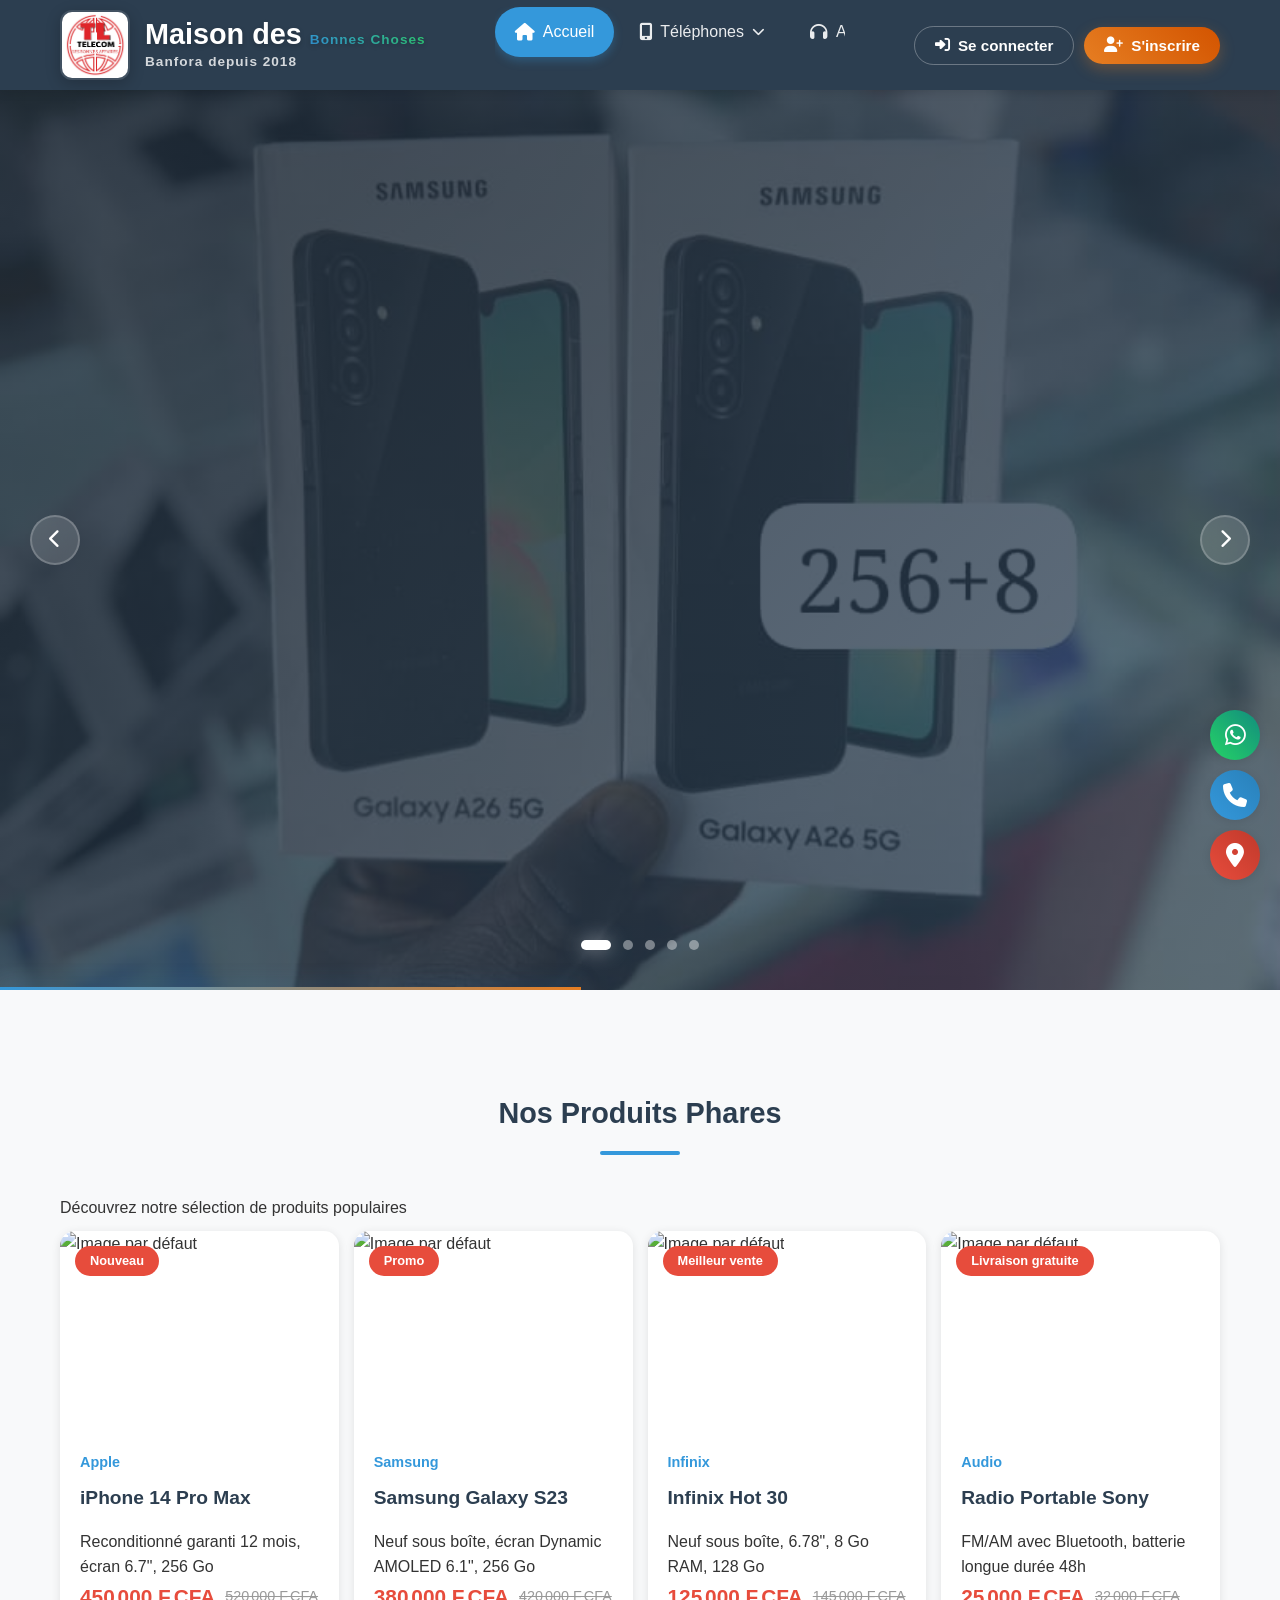
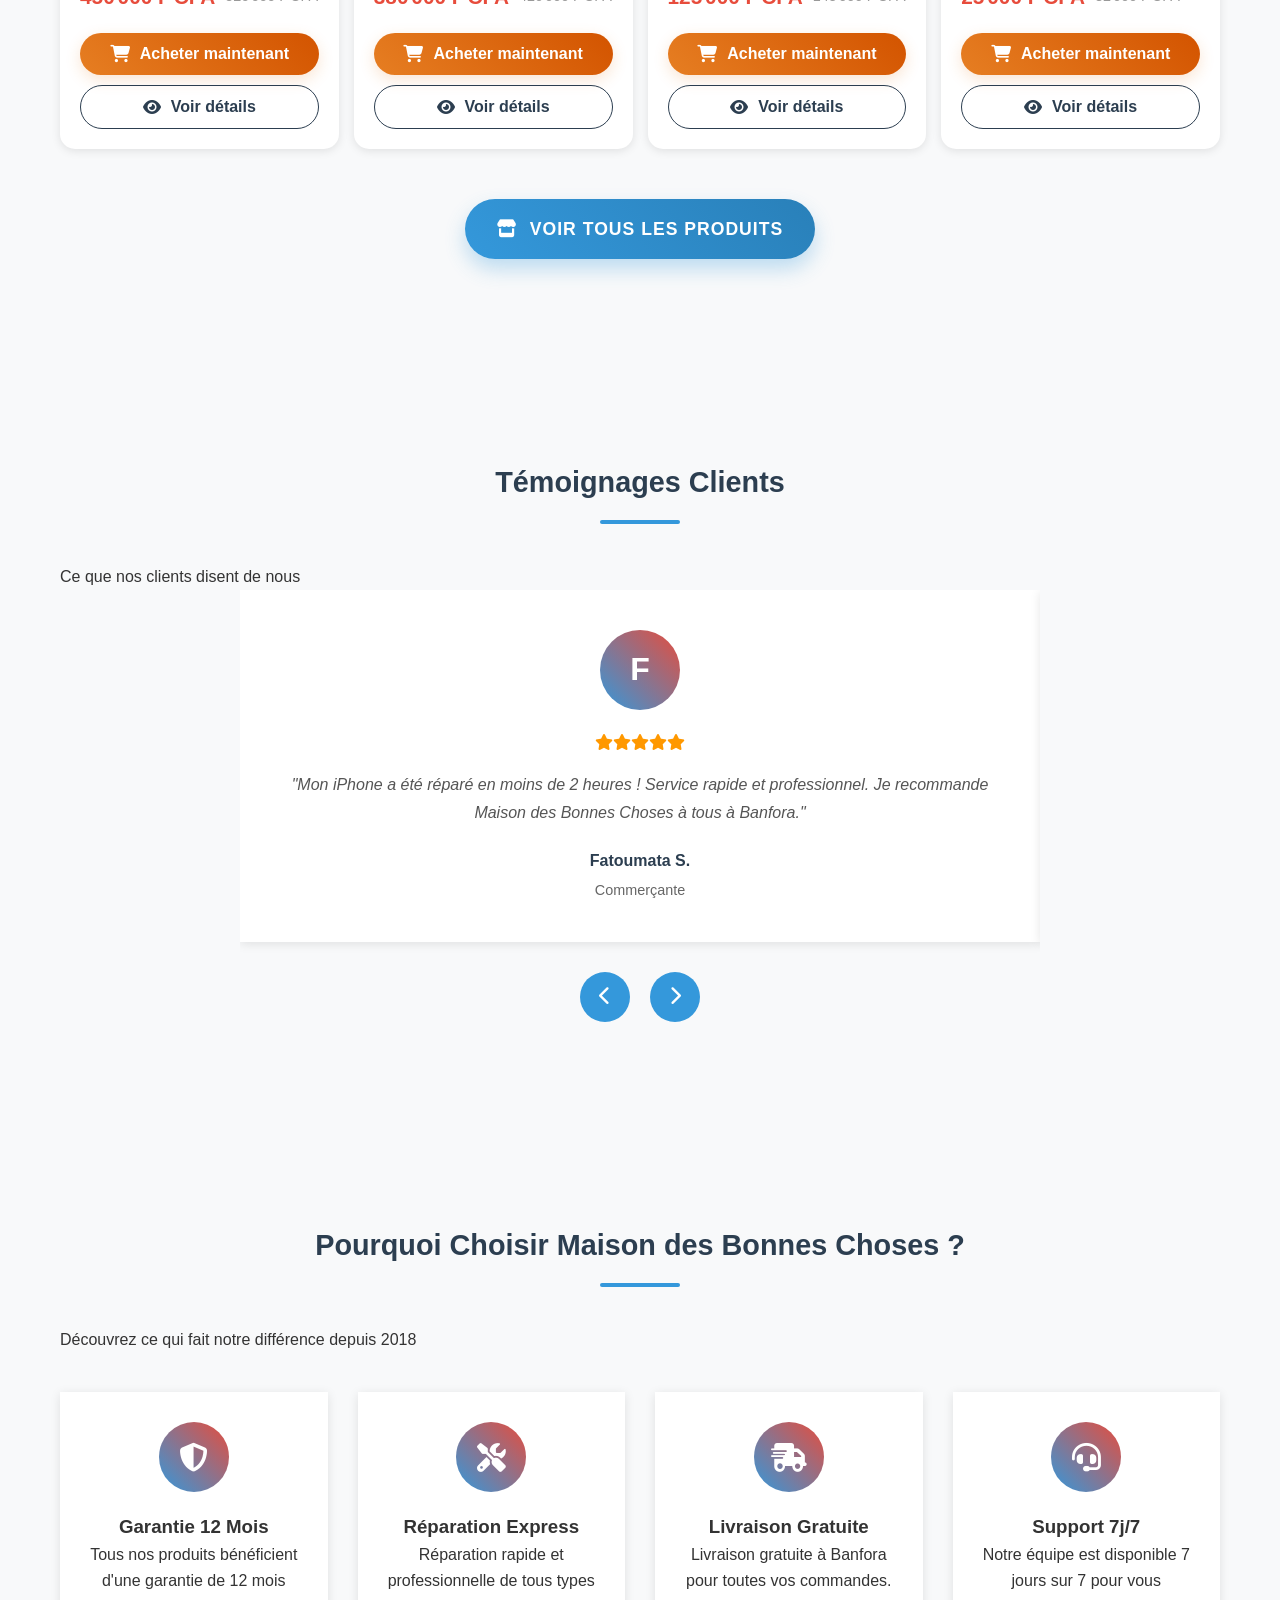
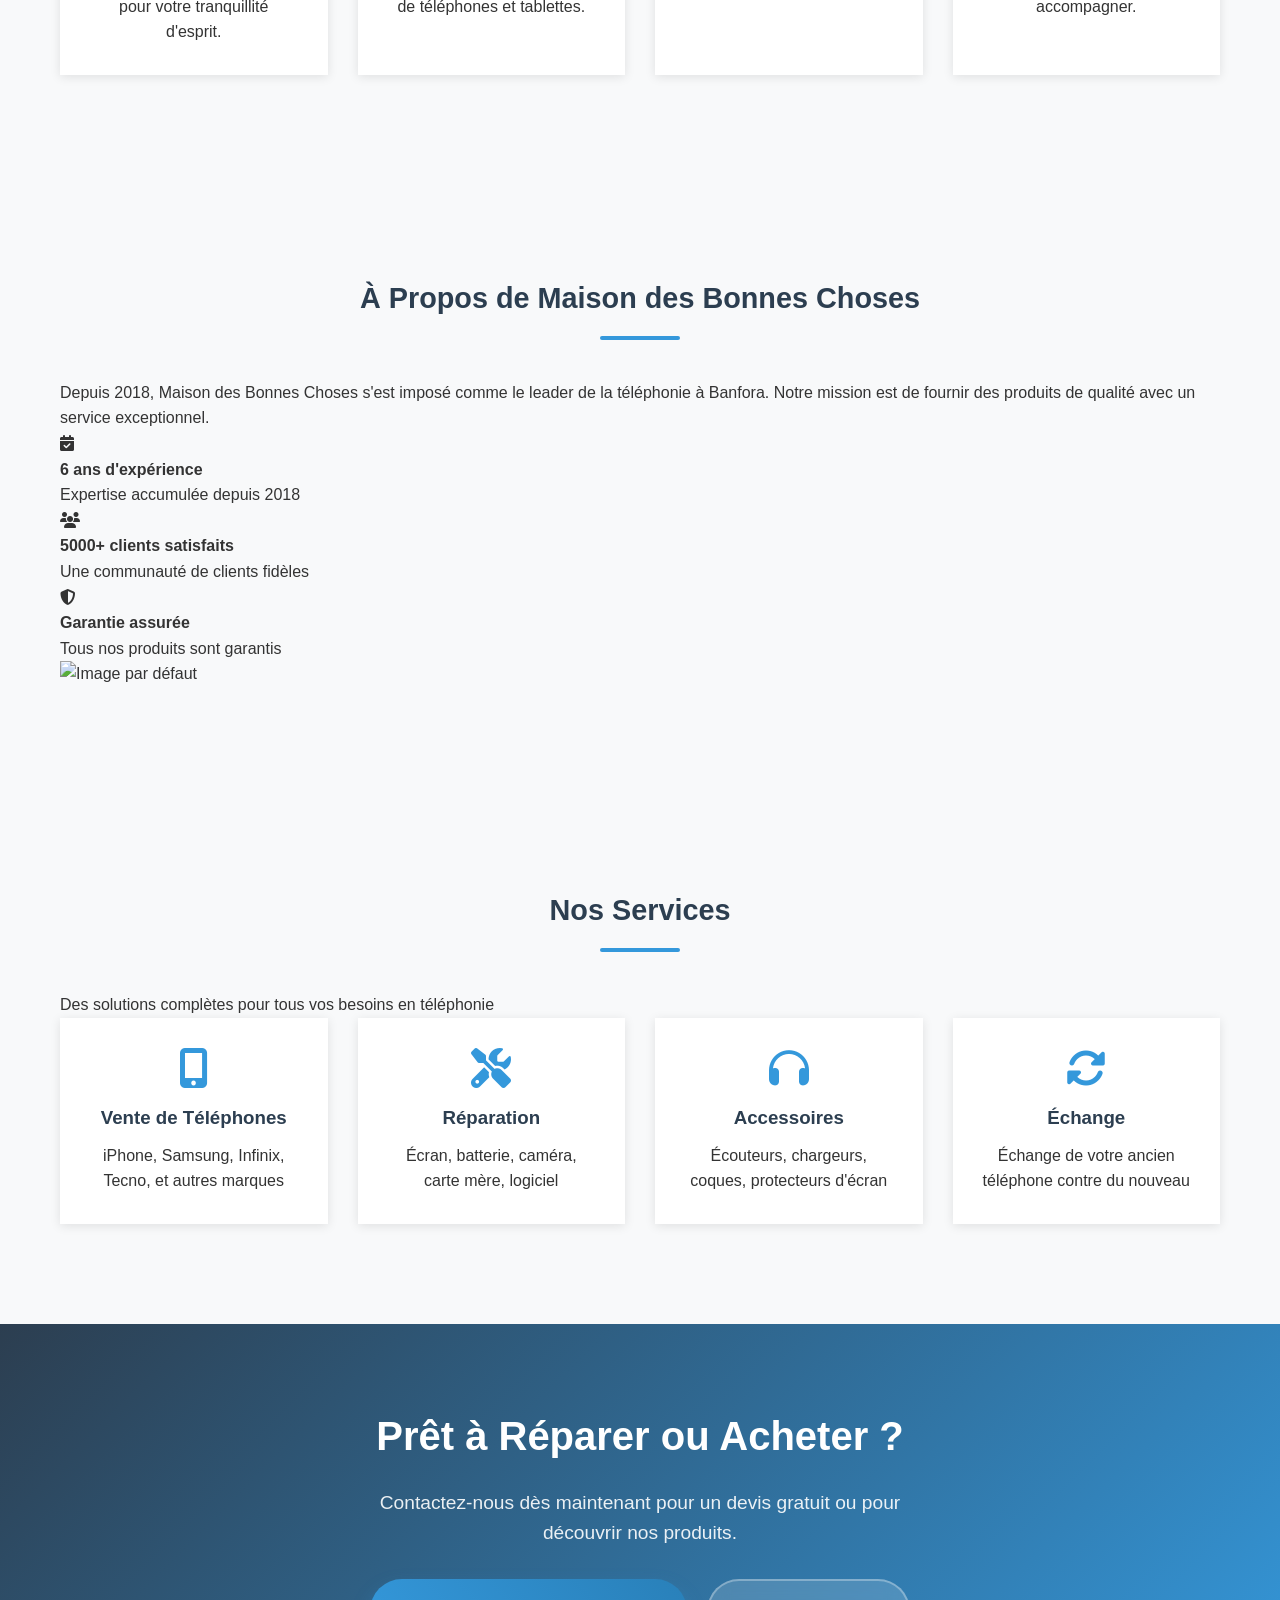
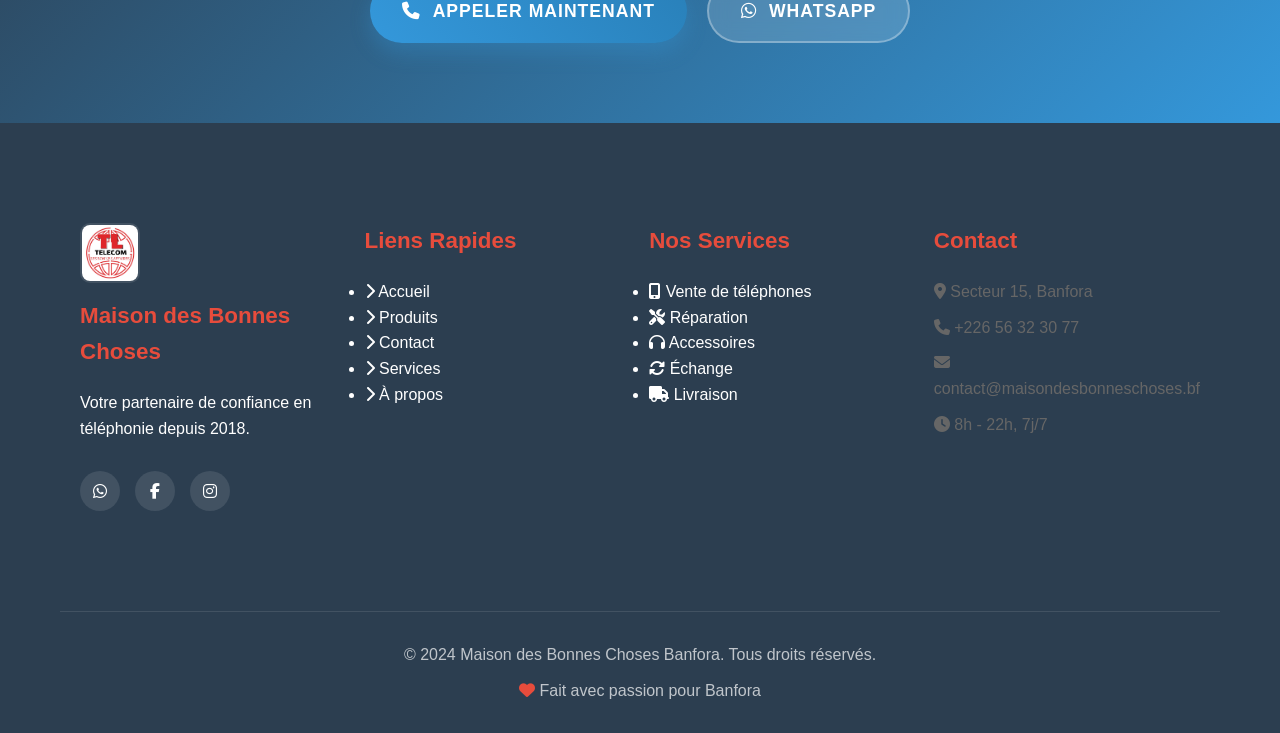
==== commit 5b15e5d2: "Update index.html" ====
--- a/index.html
+++ b/index.html
@@ -1,4 +1,4 @@
-  <!DOCTYPE html>
+   <!DOCTYPE html>
 <html lang="fr">
 <head>
     <!-- Meta tags SEO -->
@@ -6,7 +6,7 @@
     <meta name="viewport" content="width=device-width, initial-scale=1.0">
     <title>Maison des Bonnes Choses - Vente et Réparation de Téléphones à Banfora</title>
     <meta name="description" content="Maison des Bonnes Choses - Vente et réparation de téléphones à Banfora. iPhone, Android, radios, accessoires. Service après-vente garanti depuis 2018.">
-    
+     
     <!-- Open Graph -->
     <meta property="og:title" content="Maison des Bonnes Choses - Expert en Téléphonie à Banfora">
     <meta property="og:description" content="Vente et réparation de téléphones, iPhone, Android, radios. Service professionnel à Banfora.">
@@ -2812,3 +2812,4 @@
   
 </body>
 </html>
+
--- a/css/components.css
+++ b/css/components.css
@@ -1,4 +1,4 @@
- /* ===== COMPONENTS ===== */
+  /* ===== COMPONENTS ===== */
 
 /* Notification */
 .notification {
@@ -598,4 +598,4 @@
 .visible {
     visibility: visible !important;
     opacity: 1 !important;
-}+}
--- a/css/responsive.css
+++ b/css/responsive.css
@@ -1,120 +1,362 @@
- /* Responsive Design */
-@media (max-width: 992px) {
+  /* ========== VARIABLES & RESET ========== */
+:root {
+    --primary-color: #2c3e50;
+    --secondary-color: #3498db;
+    --accent-color: #e74c3c;
+    --text-light: #ecf0f1;
+    --text-dark: #2c3e50;
+    --shadow: 0 2px 10px rgba(0,0,0,0.1);
+}
+
+* {
+    margin: 0;
+    padding: 0;
+    box-sizing: border-box;
+}
+
+body {
+    font-family: 'Segoe UI', Tahoma, Geneva, Verdana, sans-serif;
+    overflow-x: hidden;
+}
+
+/* ========== MOBILE FIRST (BASE) ========== */
+.container {
+    width: 100%;
+    padding: 0 20px;
+    margin: 0 auto;
+}
+
+.hero h1 {
+    font-size: 1.8rem;
+    line-height: 1.2;
+    margin-bottom: 15px;
+}
+
+.hero p {
+    font-size: 0.95rem;
+    margin-bottom: 20px;
+}
+
+.btn {
+    padding: 10px 20px;
+    font-size: 0.95rem;
+    border-radius: 5px;
+    display: inline-block;
+    text-decoration: none;
+    transition: all 0.3s ease;
+}
+
+.section-title {
+    font-size: 1.8rem;
+    margin-bottom: 20px;
+    text-align: center;
+}
+
+/* Products Grid - Mobile */
+.products-grid {
+    display: grid;
+    grid-template-columns: 1fr;
+    gap: 15px;
+    padding: 10px 0;
+}
+
+.services-grid {
+    display: grid;
+    grid-template-columns: 1fr;
+    gap: 20px;
+}
+
+/* ========== HEADER & NAVIGATION MOBILE ========== */
+header {
+    background: var(--primary-color);
+    padding: 15px 20px;
+    position: sticky;
+    top: 0;
+    z-index: 1000;
+    box-shadow: var(--shadow);
+}
+
+.header-container {
+    display: flex;
+    justify-content: space-between;
+    align-items: center;
+    max-width: 1200px;
+    margin: 0 auto;
+    position: relative;
+}
+
+.logo {
+    color: white;
+    font-size: 1.5rem;
+    font-weight: bold;
+    text-decoration: none;
+}
+
+/* Menu Hamburger */
+.mobile-menu-btn {
+    display: block;
+    background: none;
+    border: none;
+    color: white;
+    font-size: 1.8rem;
+    cursor: pointer;
+    padding: 5px;
+    z-index: 1002;
+    transition: transform 0.3s ease;
+}
+
+.mobile-menu-btn.active {
+    transform: rotate(90deg);
+}
+
+/* Navigation Container */
+.nav-container {
+    position: fixed;
+    top: 0;
+    right: -100%;
+    width: 85%;
+    max-width: 350px;
+    height: 100vh;
+    background: var(--primary-color);
+    flex-direction: column;
+    padding: 80px 25px 30px;
+    transition: right 0.4s cubic-bezier(0.77, 0.2, 0.05, 1);
+    z-index: 1001;
+    overflow-y: auto;
+    box-shadow: -5px 0 15px rgba(0,0,0,0.2);
+}
+
+.nav-container.active {
+    right: 0;
+}
+
+/* Navigation Links */
+nav ul {
+    list-style: none;
+    width: 100%;
+}
+
+nav ul li {
+    margin-bottom: 20px;
+    opacity: 0;
+    transform: translateX(20px);
+    transition: all 0.3s ease 0.1s;
+}
+
+.nav-container.active nav ul li {
+    opacity: 1;
+    transform: translateX(0);
+}
+
+nav ul li:nth-child(2) { transition-delay: 0.15s; }
+nav ul li:nth-child(3) { transition-delay: 0.2s; }
+nav ul li:nth-child(4) { transition-delay: 0.25s; }
+nav ul li:nth-child(5) { transition-delay: 0.3s; }
+nav ul li:nth-child(6) { transition-delay: 0.35s; }
+
+nav ul li a {
+    color: white;
+    text-decoration: none;
+    font-size: 1.2rem;
+    display: block;
+    padding: 12px 15px;
+    border-radius: 8px;
+    transition: background 0.3s ease;
+}
+
+nav ul li a:hover {
+    background: rgba(255,255,255,0.1);
+}
+
+nav ul li a.active {
+    background: var(--secondary-color);
+}
+
+/* Overlay */
+.mobile-menu-overlay {
+    position: fixed;
+    top: 0;
+    left: 0;
+    width: 100%;
+    height: 100%;
+    background: rgba(0, 0, 0, 0.7);
+    backdrop-filter: blur(3px);
+    z-index: 1000;
+    display: none;
+    opacity: 0;
+    transition: opacity 0.3s ease;
+}
+
+.mobile-menu-overlay.active {
+    display: block;
+    opacity: 1;
+}
+
+/* Status Badge */
+.status-badge {
+    position: fixed;
+    top: 15px;
+    left: 50%;
+    transform: translateX(-50%);
+    background: var(--accent-color);
+    color: white;
+    padding: 8px 20px;
+    border-radius: 30px;
+    font-size: 0.9rem;
+    z-index: 1003;
+    box-shadow: var(--shadow);
+    white-space: nowrap;
+}
+
+/* Floating Buttons */
+.floating-buttons {
+    position: fixed;
+    bottom: 20px;
+    right: 20px;
+    display: flex;
+    flex-direction: column;
+    gap: 10px;
+    z-index: 999;
+}
+
+.floating-btn {
+    width: 50px;
+    height: 50px;
+    border-radius: 50%;
+    background: var(--secondary-color);
+    color: white;
+    border: none;
+    cursor: pointer;
+    display: flex;
+    align-items: center;
+    justify-content: center;
+    font-size: 1.2rem;
+    box-shadow: var(--shadow);
+    transition: all 0.3s ease;
+}
+
+.floating-btn:hover {
+    transform: scale(1.1);
+}
+
+/* Footer */
+.footer-content {
+    display: grid;
+    grid-template-columns: 1fr;
+    gap: 30px;
+    padding: 40px 20px;
+}
+
+/* ========== TABLET (768px - 991px) ========== */
+@media (min-width: 768px) and (max-width: 991px) {
+    .container {
+        padding: 0 30px;
+    }
+    
     .hero h1 {
-        font-size: 2.5rem;
+        font-size: 2.2rem;
+    }
+    
+    .hero p {
+        font-size: 1.1rem;
+    }
+    
+    .products-grid {
+        grid-template-columns: repeat(2, 1fr);
+        gap: 20px;
+    }
+    
+    .services-grid {
+        grid-template-columns: repeat(2, 1fr);
+        gap: 25px;
     }
     
     .section-title {
         font-size: 2rem;
     }
     
+    .footer-content {
+        grid-template-columns: repeat(2, 1fr);
+    }
+    
+    .floating-btn {
+        width: 55px;
+        height: 55px;
+    }
+}
+
+/* ========== DESKTOP (992px et plus) ========== */
+@media (min-width: 992px) {
+    .mobile-menu-btn {
+        display: none;
+    }
+    
+    .mobile-menu-overlay {
+        display: none !important;
+    }
+    
     .nav-container {
-        position: fixed;
-        top: 0;
-        right: -100%;
-        width: 80%;
-        height: 100vh;
-        background: var(--primary-color);
-        flex-direction: column;
-        justify-content: flex-start;
-        padding: 80px 20px 20px;
-        transition: right 0.3s ease;
-        z-index: 999;
-    }
-    
-    .nav-container.active {
-        right: 0;
+        position: static;
+        width: auto;
+        height: auto;
+        background: transparent;
+        padding: 0;
+        box-shadow: none;
+        display: block !important;
     }
     
     nav ul {
-        flex-direction: column;
+        display: flex;
+        flex-direction: row;
+        gap: 20px;
+    }
+    
+    nav ul li {
+        margin-bottom: 0;
+        opacity: 1;
+        transform: translateX(0);
+    }
+    
+    nav ul li a {
+        padding: 8px 15px;
+        font-size: 1rem;
+    }
+    
+    .products-grid {
+        grid-template-columns: repeat(4, 1fr);
+    }
+    
+    .services-grid {
+        grid-template-columns: repeat(4, 1fr);
+    }
+    
+    .footer-content {
+        grid-template-columns: repeat(4, 1fr);
+    }
+    
+    .status-badge {
+        position: absolute;
+    }
+}
+
+/* ========== MOBILE (575px et moins) ========== */
+@media (max-width: 575px) {
+    .hero h1 {
+        font-size: 1.6rem;
+    }
+    
+    .btn {
+        display: block;
         width: 100%;
-        gap: 10px;
-    }
-    
-    .mobile-menu-btn {
-        display: block;
-        background: none;
-        border: none;
-        color: white;
-        font-size: 1.5rem;
-        cursor: pointer;
-        z-index: 1000;
-    }
-    
-    .mobile-menu-overlay {
-        position: fixed;
-        top: 0;
-        left: 0;
-        width: 100%;
-        height: 100%;
-        background: rgba(0, 0, 0, 0.5);
-        z-index: 998;
-        display: none;
-    }
-    
-    .mobile-menu-overlay.active {
-        display: block;
-    }
-    
-    .status-badge {
-        position: fixed;
-        top: 20px;
-        left: 50%;
-        transform: translateX(-50%);
-        z-index: 1001;
-    }
-}
-
-@media (max-width: 768px) {
-    .hero h1 {
-        font-size: 2rem;
-    }
-    
-    .hero p {
-        font-size: 1rem;
-    }
-    
-    .btn {
-        padding: 12px 25px;
-        font-size: 1rem;
-    }
-    
-    .products-grid {
-        grid-template-columns: repeat(2, 1fr);
-        gap: 15px;
-    }
-    
-    .floating-buttons {
-        bottom: 20px;
-        right: 20px;
-    }
-    
-    .floating-btn {
-        width: 50px;
-        height: 50px;
+        text-align: center;
+        margin-bottom: 10px;
     }
     
     .page-header h1 {
-        font-size: 2rem;
+        font-size: 1.8rem;
     }
     
     .contact-container {
-        grid-template-columns: 1fr;
-        gap: 30px;
-    }
-}
-
-@media (max-width: 576px) {
-    .products-grid {
-        grid-template-columns: 1fr;
-    }
-    
-    .services-grid {
-        grid-template-columns: 1fr;
-    }
-    
-    .footer-content {
         grid-template-columns: 1fr;
     }
     
@@ -122,4 +364,17 @@
         bottom: 15px;
         right: 15px;
     }
-}+    
+    .floating-btn {
+        width: 45px;
+        height: 45px;
+    }
+    
+    .status-badge {
+        font-size: 0.8rem;
+        padding: 6px 15px;
+        top: 10px;
+    }
+}
+
+/* ========== JAVASCRIPT POUR LE MENU ========== */
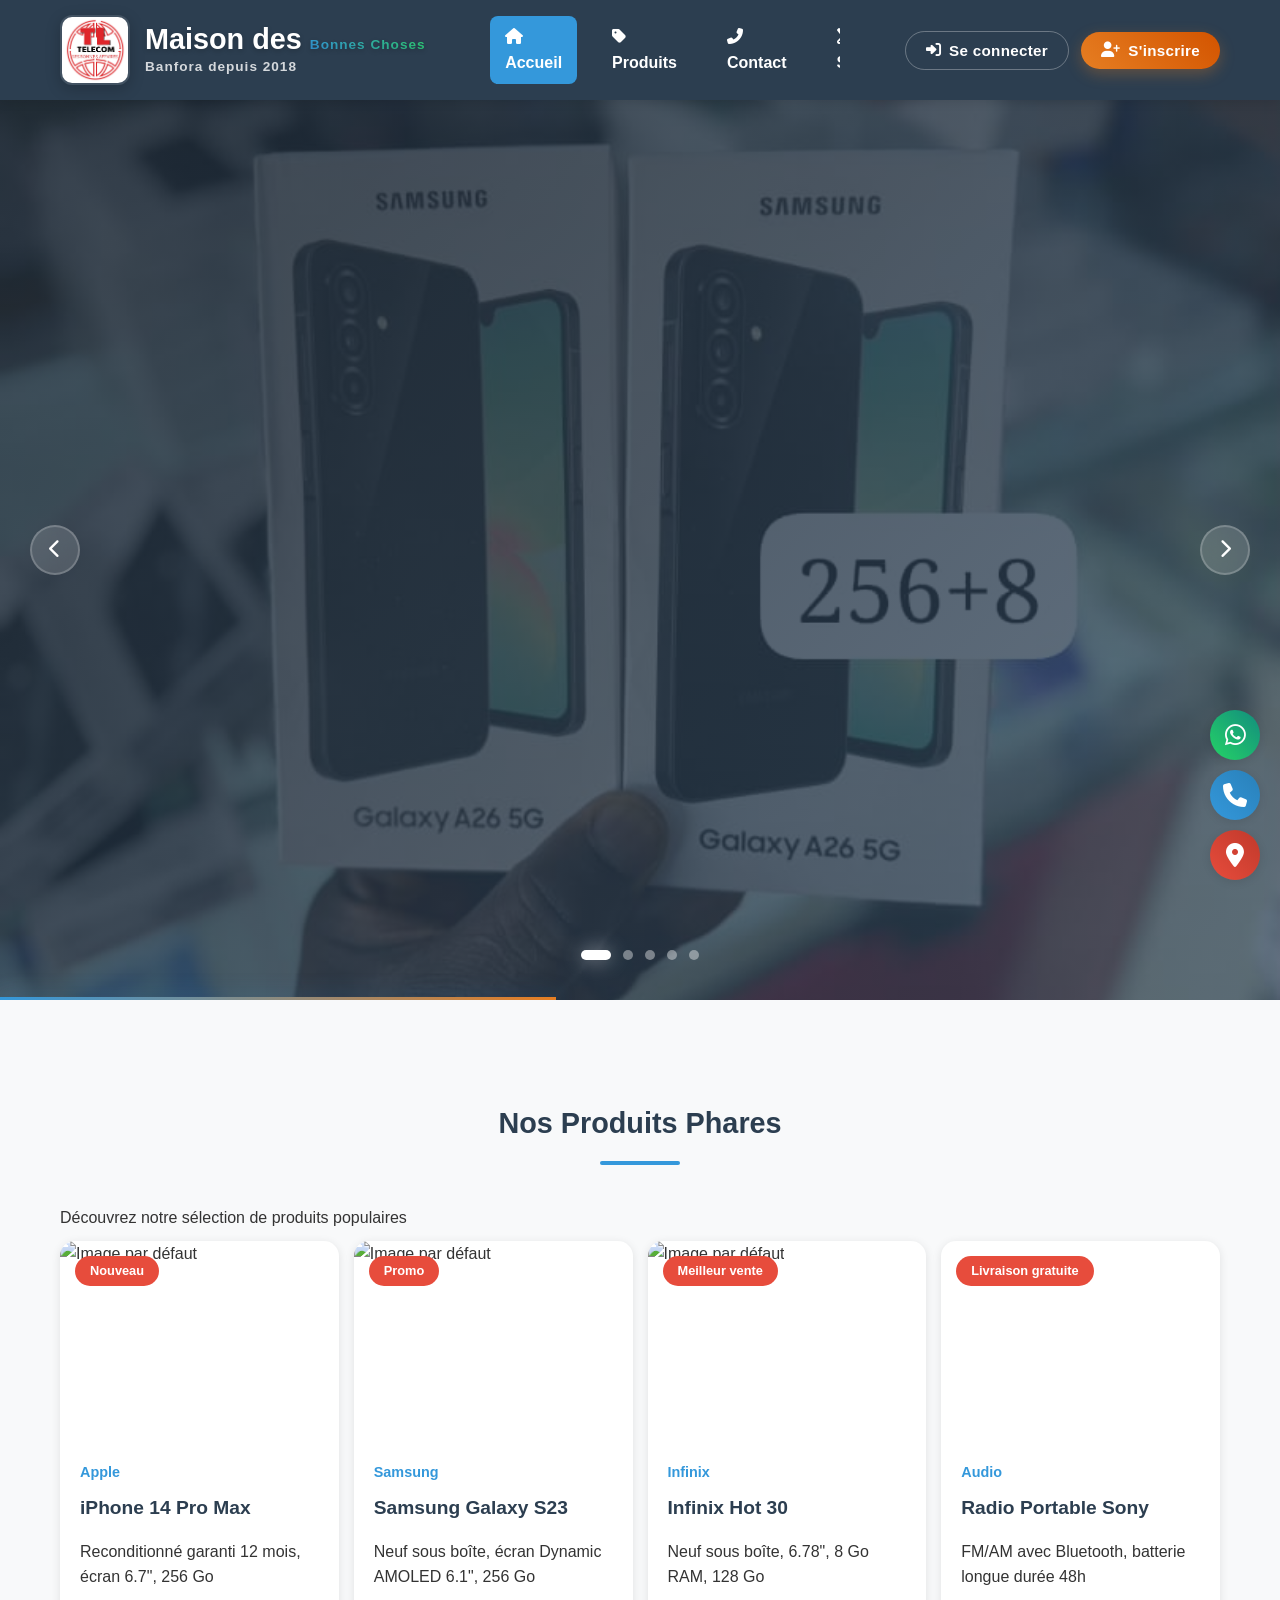
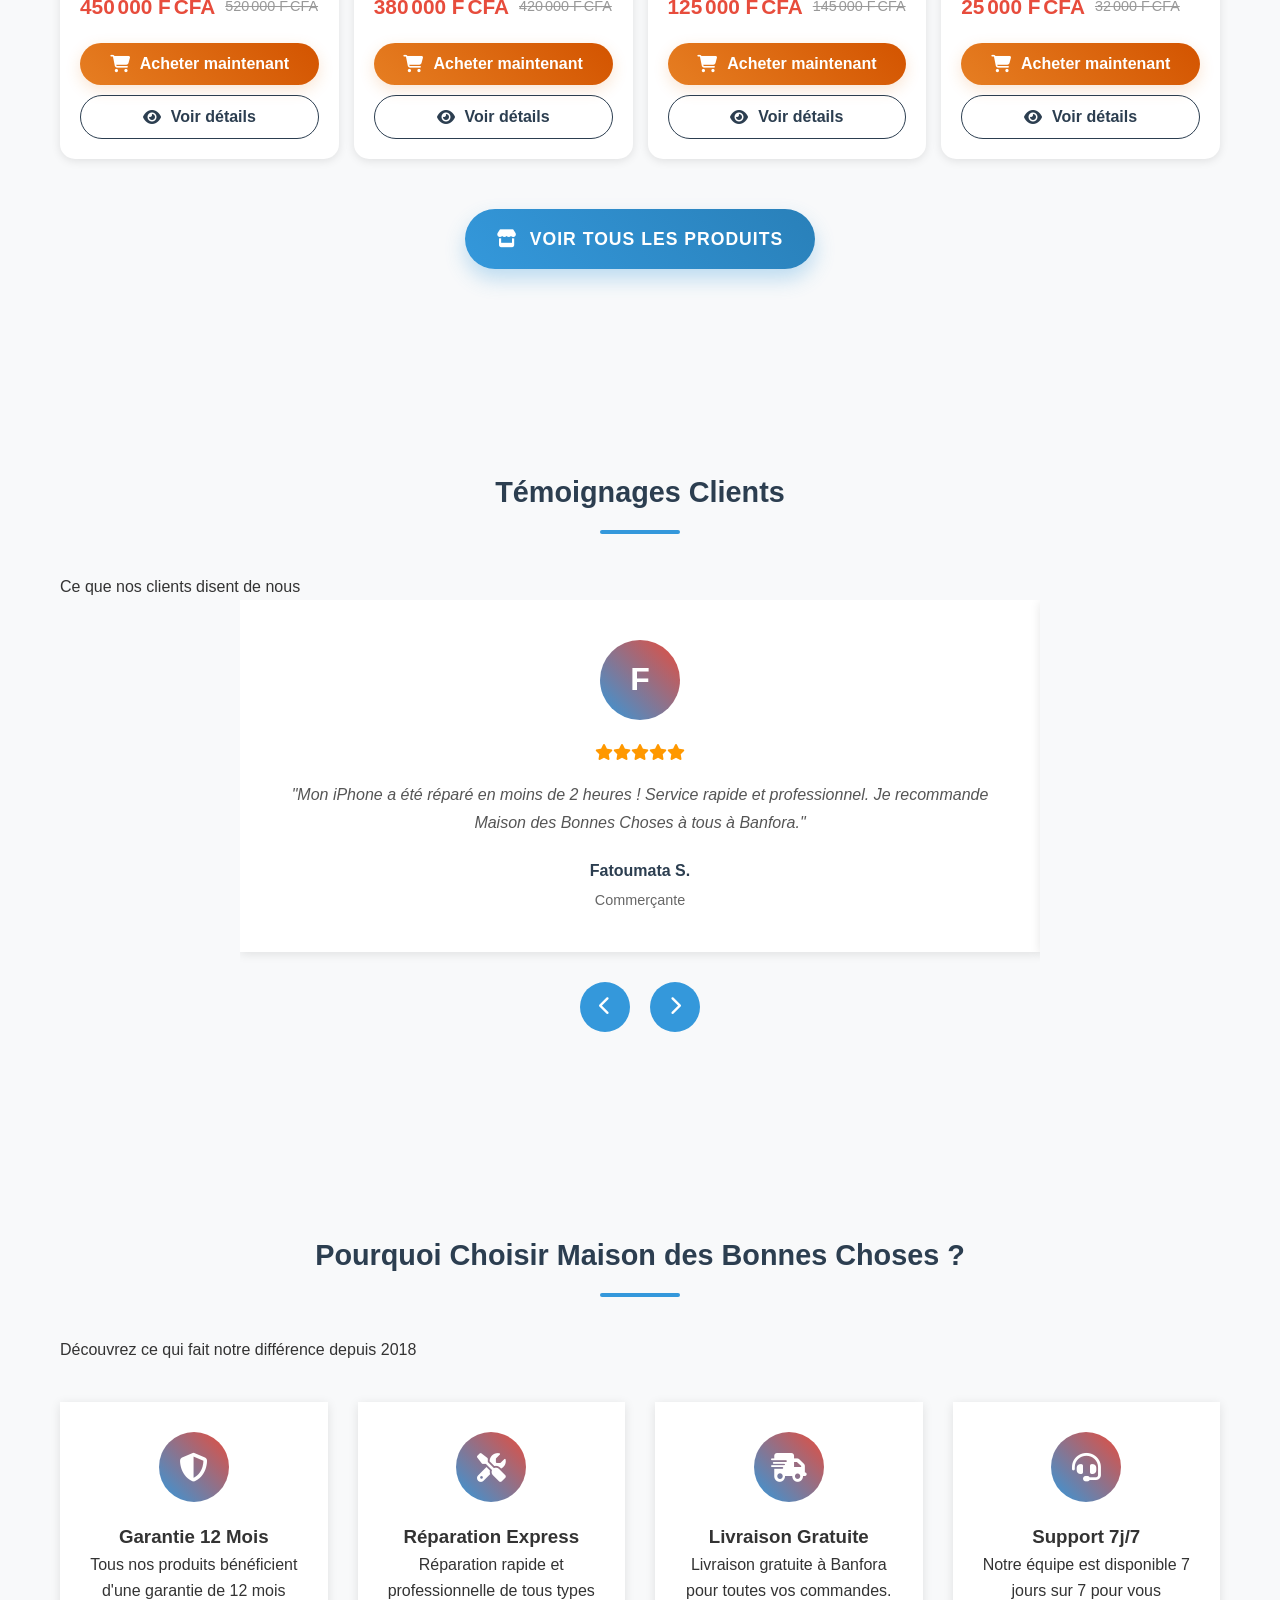
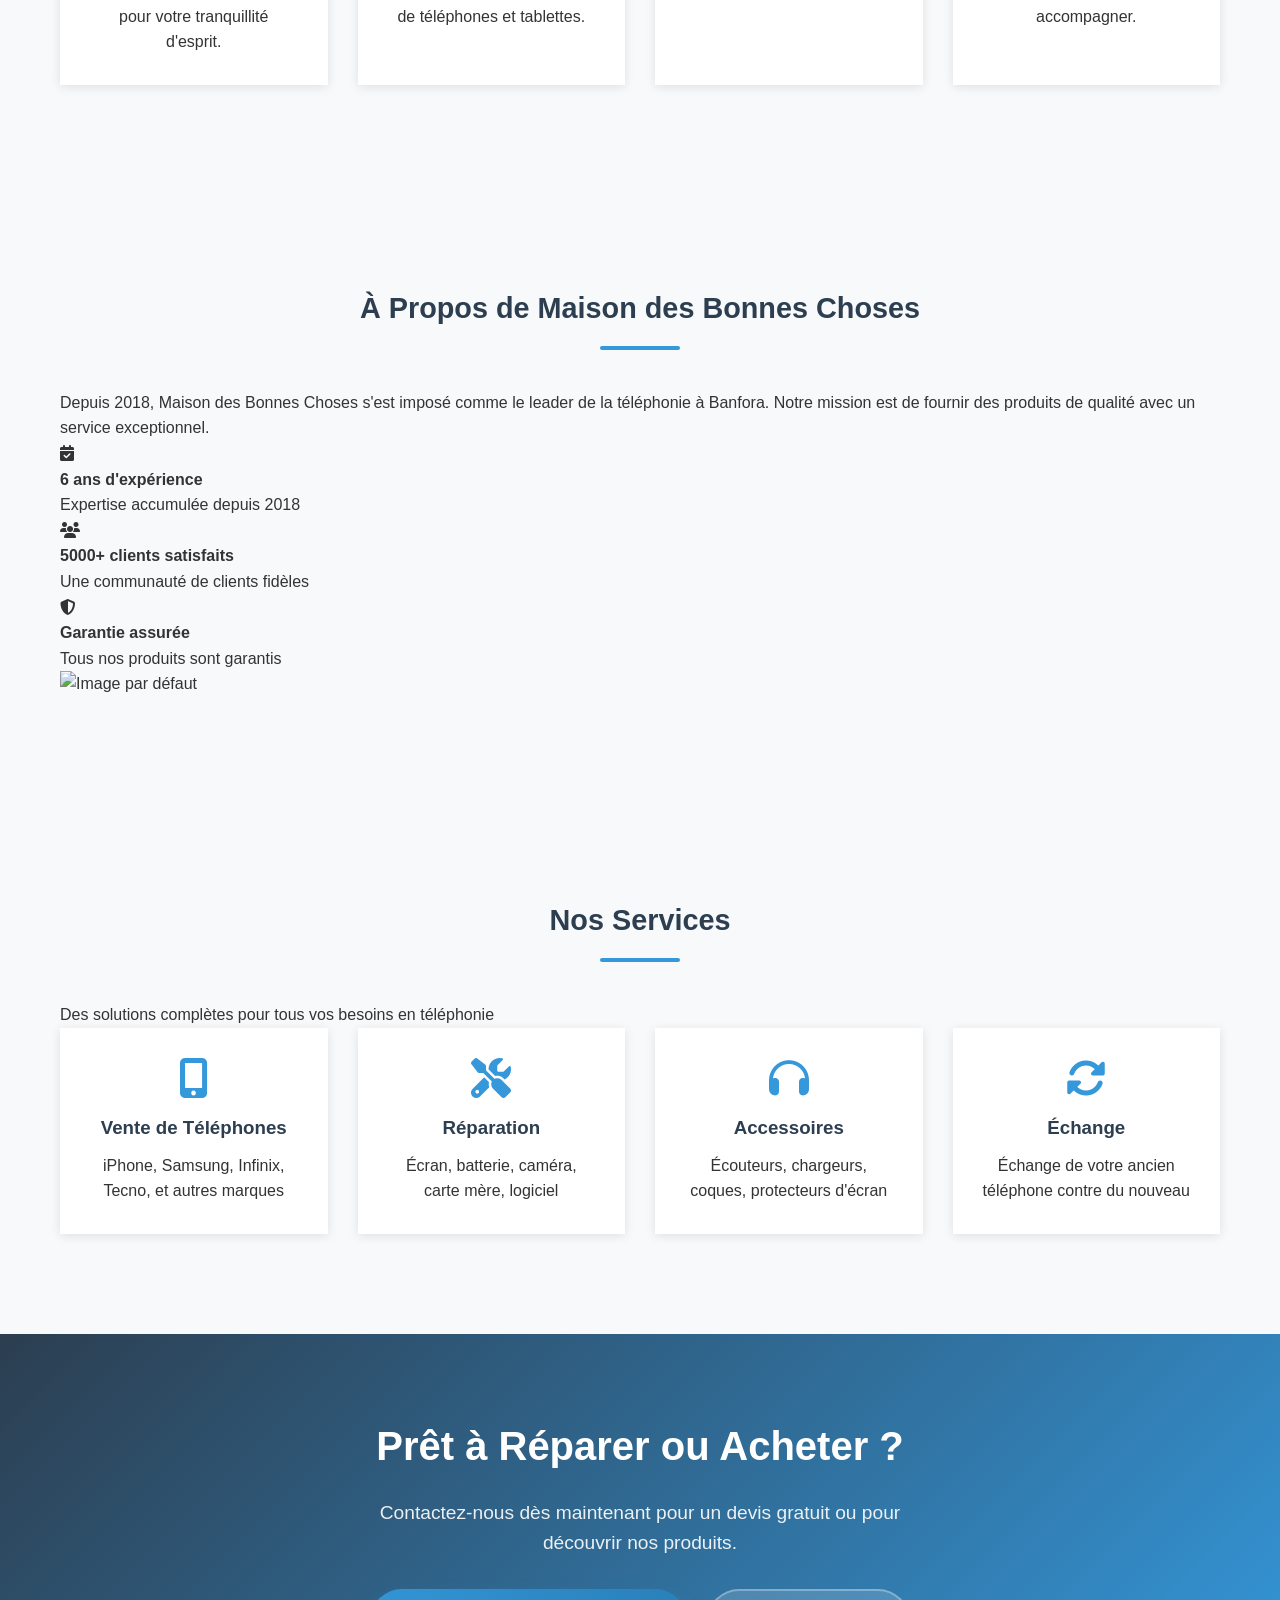
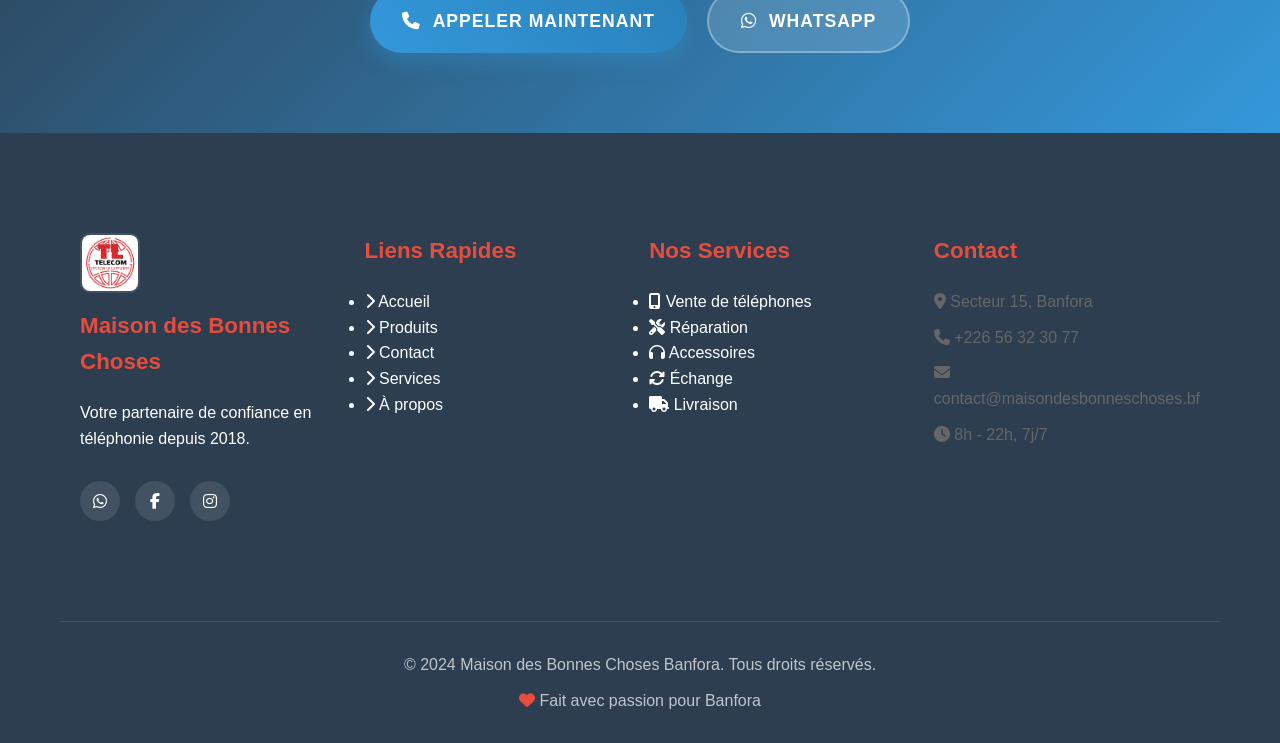
==== commit 17a5cff3: "Update index.html" ====
--- a/index.html
+++ b/index.html
@@ -1,4 +1,4 @@
-   <!DOCTYPE html>
+  <!DOCTYPE html>
 <html lang="fr">
 <head>
     <!-- Meta tags SEO -->
@@ -6,7 +6,7 @@
     <meta name="viewport" content="width=device-width, initial-scale=1.0">
     <title>Maison des Bonnes Choses - Vente et Réparation de Téléphones à Banfora</title>
     <meta name="description" content="Maison des Bonnes Choses - Vente et réparation de téléphones à Banfora. iPhone, Android, radios, accessoires. Service après-vente garanti depuis 2018.">
-     
+    
     <!-- Open Graph -->
     <meta property="og:title" content="Maison des Bonnes Choses - Expert en Téléphonie à Banfora">
     <meta property="og:description" content="Vente et réparation de téléphones, iPhone, Android, radios. Service professionnel à Banfora.">
@@ -129,406 +129,6 @@
                 font-size: 0.7rem;
             }
         }
-
-        /* ===== STYLES AMÉLIORÉS POUR LE MENU PROFESSIONNEL ===== */
-        :root {
-            --primary: #2c3e50;
-            --secondary: #3498db;
-            --accent: #e67e22;
-            --success: #27ae60;
-            --danger: #e74c3c;
-            --light: #ecf0f1;
-            --shadow: 0 2px 10px rgba(0,0,0,0.1);
-            --shadow-lg: 0 5px 20px rgba(0,0,0,0.15);
-        }
-
-        /* Structure du header */
-        header {
-            background: var(--primary);
-            position: sticky;
-            top: 0;
-            z-index: 1000;
-            box-shadow: var(--shadow);
-            height: 90px;
-            display: flex;
-            align-items: center;
-        }
-
-        .header-content {
-            display: flex;
-            align-items: center;
-            justify-content: space-between;
-            width: 100%;
-            height: 100%;
-        }
-
-        /* Navigation principale */
-        .nav-container {
-            flex: 1;
-            display: flex;
-            justify-content: center;
-            margin: 0 20px;
-        }
-
-        .nav-menu {
-            display: flex;
-            list-style: none;
-            margin: 0;
-            padding: 0;
-            gap: 5px;
-        }
-
-        .nav-item {
-            position: relative;
-        }
-
-        .nav-link {
-            display: flex;
-            align-items: center;
-            gap: 8px;
-            padding: 12px 20px;
-            color: rgba(255,255,255,0.9);
-            text-decoration: none;
-            font-weight: 500;
-            font-size: 1rem;
-            border-radius: 30px;
-            transition: all 0.3s ease;
-        }
-
-        .nav-link:hover {
-            background: rgba(255,255,255,0.1);
-            color: white;
-            transform: translateY(-2px);
-        }
-
-        .nav-link.active {
-            background: var(--secondary);
-            color: white;
-            box-shadow: 0 4px 10px rgba(52,152,219,0.3);
-        }
-
-        .nav-link i {
-            font-size: 1.1rem;
-        }
-
-        /* Menu déroulant (dropdown) */
-        .dropdown-menu {
-            position: absolute;
-            top: 100%;
-            left: 0;
-            background: white;
-            border-radius: 12px;
-            box-shadow: var(--shadow-lg);
-            padding: 15px 0;
-            min-width: 220px;
-            opacity: 0;
-            visibility: hidden;
-            transform: translateY(10px);
-            transition: all 0.3s ease;
-            z-index: 1000;
-        }
-
-        .nav-item:hover .dropdown-menu {
-            opacity: 1;
-            visibility: visible;
-            transform: translateY(5px);
-        }
-
-        .dropdown-menu a {
-            display: flex;
-            align-items: center;
-            gap: 12px;
-            padding: 12px 20px;
-            color: #2c3e50;
-            text-decoration: none;
-            font-size: 0.95rem;
-            transition: all 0.3s ease;
-        }
-
-        .dropdown-menu a:hover {
-            background: #f8f9fa;
-            color: var(--secondary);
-            padding-left: 25px;
-        }
-
-        .dropdown-menu i {
-            width: 20px;
-            color: var(--secondary);
-        }
-
-        .dropdown-divider {
-            height: 1px;
-            background: #e0e0e0;
-            margin: 8px 0;
-        }
-
-        /* Actions du header */
-        .header-actions {
-            display: flex;
-            align-items: center;
-            gap: 15px;
-        }
-
-        /* Boutons d'authentification */
-        .auth-buttons {
-            display: flex;
-            align-items: center;
-            gap: 10px;
-        }
-
-        .btn-auth {
-            padding: 10px 20px;
-            border-radius: 30px;
-            font-weight: 600;
-            font-size: 0.95rem;
-            transition: all 0.3s ease;
-            display: inline-flex;
-            align-items: center;
-            gap: 8px;
-            border: none;
-            cursor: pointer;
-            text-decoration: none;
-        }
-
-        .btn-auth-login {
-            background: transparent;
-            color: white;
-            border: 1.5px solid rgba(255,255,255,0.3);
-        }
-
-        .btn-auth-login:hover {
-            background: rgba(255,255,255,0.1);
-            border-color: white;
-            transform: translateY(-2px);
-        }
-
-        .btn-auth-register {
-            background: linear-gradient(45deg, #e67e22, #d35400);
-            color: white;
-            box-shadow: 0 5px 15px rgba(230,126,34,0.3);
-        }
-
-        .btn-auth-register:hover {
-            transform: translateY(-2px);
-            box-shadow: 0 8px 20px rgba(230,126,34,0.4);
-        }
-
-        .btn-auth-user {
-            background: #27ae60;
-            color: white;
-            padding: 10px 20px;
-            border-radius: 30px;
-            font-weight: 600;
-            display: inline-flex;
-            align-items: center;
-            gap: 8px;
-            cursor: pointer;
-            transition: all 0.3s ease;
-        }
-
-        .btn-auth-user:hover {
-            background: #2ecc71;
-            transform: translateY(-2px);
-        }
-
-        .btn-auth-logout {
-            background: transparent;
-            color: white;
-            border: 1.5px solid rgba(255,255,255,0.3);
-            padding: 10px 20px;
-            border-radius: 30px;
-            font-weight: 600;
-            display: inline-flex;
-            align-items: center;
-            gap: 8px;
-            cursor: pointer;
-            transition: all 0.3s ease;
-        }
-
-        .btn-auth-logout:hover {
-            border-color: #e74c3c;
-            color: #e74c3c;
-            transform: translateY(-2px);
-        }
-
-        /* Menu mobile */
-        .mobile-menu-btn {
-            display: none;
-            width: 45px;
-            height: 45px;
-            background: rgba(255,255,255,0.1);
-            border: none;
-            border-radius: 12px;
-            color: white;
-            font-size: 1.3rem;
-            cursor: pointer;
-            transition: all 0.3s ease;
-        }
-
-        .mobile-menu-btn:hover {
-            background: rgba(255,255,255,0.2);
-        }
-
-        .mobile-menu-btn.active {
-            background: var(--secondary);
-            transform: rotate(90deg);
-        }
-
-        .mobile-menu-overlay {
-            position: fixed;
-            top: 0;
-            left: 0;
-            width: 100%;
-            height: 100%;
-            background: rgba(0,0,0,0.5);
-            backdrop-filter: blur(5px);
-            z-index: 999;
-            opacity: 0;
-            visibility: hidden;
-            transition: all 0.3s ease;
-        }
-
-        .mobile-menu-overlay.active {
-            opacity: 1;
-            visibility: visible;
-        }
-
-        /* Responsive */
-        @media (max-width: 992px) {
-            .nav-link span {
-                font-size: 0.9rem;
-            }
-        }
-
-        @media (max-width: 768px) {
-            .nav-container {
-                position: fixed;
-                top: 0;
-                right: -100%;
-                width: 85%;
-                max-width: 350px;
-                height: 100vh;
-                background: var(--primary);
-                flex-direction: column;
-                justify-content: flex-start;
-                padding: 100px 20px 30px;
-                transition: right 0.3s ease;
-                z-index: 1000;
-                overflow-y: auto;
-                margin: 0;
-            }
-
-            .nav-container.active {
-                right: 0;
-            }
-
-            .nav-menu {
-                flex-direction: column;
-                width: 100%;
-                gap: 5px;
-            }
-
-            .nav-item {
-                width: 100%;
-                opacity: 0;
-                transform: translateX(20px);
-                transition: all 0.3s ease;
-            }
-
-            .nav-container.active .nav-item {
-                opacity: 1;
-                transform: translateX(0);
-            }
-
-            .nav-item:nth-child(1) { transition-delay: 0.1s; }
-            .nav-item:nth-child(2) { transition-delay: 0.15s; }
-            .nav-item:nth-child(3) { transition-delay: 0.2s; }
-            .nav-item:nth-child(4) { transition-delay: 0.25s; }
-            .nav-item:nth-child(5) { transition-delay: 0.3s; }
-            .nav-item:nth-child(6) { transition-delay: 0.35s; }
-
-            .nav-link {
-                padding: 15px 20px;
-                background: rgba(255,255,255,0.05);
-                border-radius: 12px;
-                width: 100%;
-            }
-
-            .nav-link:hover {
-                background: rgba(255,255,255,0.1);
-                transform: translateX(5px);
-            }
-
-            .dropdown-menu {
-                position: static;
-                background: rgba(0,0,0,0.2);
-                box-shadow: none;
-                padding: 10px 0 10px 20px;
-                margin-top: 5px;
-                border-radius: 8px;
-                opacity: 1;
-                visibility: visible;
-                transform: none;
-                display: none;
-            }
-
-            .nav-item.active .dropdown-menu {
-                display: block;
-            }
-
-            .dropdown-menu a {
-                color: rgba(255,255,255,0.8);
-                padding: 10px 15px;
-            }
-
-            .dropdown-menu a:hover {
-                background: rgba(255,255,255,0.1);
-                color: white;
-            }
-
-            .mobile-menu-btn {
-                display: flex;
-                align-items: center;
-                justify-content: center;
-            }
-
-            .auth-buttons {
-                margin-left: auto;
-            }
-
-            .btn-auth span {
-                display: none;
-            }
-
-            .btn-auth i {
-                margin: 0;
-                font-size: 1.1rem;
-            }
-        }
-
-        @media (max-width: 480px) {
-            .auth-buttons {
-                position: fixed;
-                bottom: 20px;
-                right: 20px;
-                flex-direction: column;
-                z-index: 1001;
-            }
-            
-            .btn-auth {
-                background: var(--primary);
-                box-shadow: var(--shadow-lg);
-                padding: 12px 18px;
-            }
-            
-            .btn-auth span {
-                display: inline;
-            }
-            
-            .floating-buttons {
-                bottom: 100px;
-            }
-        }
         
         /* ===== HERO SLIDER PROFESSIONNEL HD ===== */
         .hero {
@@ -683,6 +283,92 @@
             background: white;
             color: #2c3e50;
             border-color: white;
+        }
+        
+        /* ===== STYLES POUR L'AUTHENTIFICATION ===== */
+        .auth-buttons {
+            display: flex;
+            align-items: center;
+            gap: 12px;
+        }
+        
+        .btn-auth {
+            padding: 10px 20px;
+            border-radius: 30px;
+            font-weight: 600;
+            font-size: 0.95rem;
+            transition: all 0.3s ease;
+            display: inline-flex;
+            align-items: center;
+            gap: 8px;
+            border: none;
+            cursor: pointer;
+            text-decoration: none;
+            letter-spacing: 0.3px;
+        }
+        
+        .btn-auth-login {
+            background: transparent;
+            color: white;
+            border: 1.5px solid rgba(255, 255, 255, 0.3);
+        }
+        
+        .btn-auth-login:hover {
+            background: rgba(255, 255, 255, 0.1);
+            border-color: white;
+            transform: translateY(-2px);
+        }
+        
+        .btn-auth-register {
+            background: linear-gradient(45deg, #e67e22, #d35400);
+            color: white;
+            box-shadow: 0 5px 15px rgba(230, 126, 34, 0.3);
+        }
+        
+        .btn-auth-register:hover {
+            background: linear-gradient(45deg, #d35400, #e67e22);
+            transform: translateY(-2px);
+            box-shadow: 0 8px 20px rgba(230, 126, 34, 0.4);
+        }
+        
+        .btn-auth-user {
+            background: #27ae60;
+            color: white;
+            padding: 10px 20px;
+            border-radius: 30px;
+            font-weight: 600;
+            display: inline-flex;
+            align-items: center;
+            gap: 8px;
+            cursor: pointer;
+            transition: all 0.3s ease;
+        }
+        
+        .btn-auth-user:hover {
+            background: #2ecc71;
+            transform: translateY(-2px);
+            box-shadow: 0 8px 20px rgba(46, 204, 113, 0.3);
+        }
+        
+        .btn-auth-logout {
+            background: transparent;
+            color: white;
+            border: 1.5px solid rgba(255, 255, 255, 0.3);
+            padding: 10px 20px;
+            border-radius: 30px;
+            font-weight: 600;
+            display: inline-flex;
+            align-items: center;
+            gap: 8px;
+            cursor: pointer;
+            transition: all 0.3s ease;
+        }
+        
+        .btn-auth-logout:hover {
+            background: rgba(231, 76, 60, 0.2);
+            border-color: #e74c3c;
+            color: #e74c3c;
+            transform: translateY(-2px);
         }
         
         /* ===== STYLES POUR BOUTON ACHETER ===== */
@@ -885,6 +571,58 @@
         @keyframes fadeIn {
             from { opacity: 0; transform: translateY(10px); }
             to { opacity: 1; transform: translateY(0); }
+        }
+        
+        @media (max-width: 768px) {
+            .auth-buttons {
+                gap: 8px;
+            }
+            
+            .btn-auth {
+                padding: 8px 16px;
+                font-size: 0.85rem;
+            }
+            
+            .btn-auth span {
+                display: none;
+            }
+            
+            .btn-auth i {
+                margin: 0;
+            }
+            
+            .form-grid {
+                grid-template-columns: 1fr;
+            }
+            
+            .product-preview {
+                flex-direction: column;
+                text-align: center;
+            }
+        }
+        
+        @media (max-width: 480px) {
+            .auth-buttons {
+                position: fixed;
+                bottom: 30px;
+                right: 20px;
+                flex-direction: column;
+                z-index: 999;
+            }
+            
+            .btn-auth {
+                background: #2c3e50;
+                box-shadow: 0 5px 15px rgba(0,0,0,0.2);
+                padding: 12px 18px;
+            }
+            
+            .btn-auth span {
+                display: inline;
+            }
+            
+            .floating-buttons {
+                bottom: 100px;
+            }
         }
         
         .hero-slider-indicators {
@@ -1092,11 +830,11 @@
         <h2 style="color: white;">Chargement Maison des Bonnes Choses...</h2>
     </div>
 
-    <!-- Header avec menu professionnel -->
+    <!-- Header -->
     <header>
         <div class="container">
             <div class="header-content">
-                <!-- LOGO -->
+                <!-- ===== LOGO - ICI LE LOGO EST CORRECTEMENT PLACÉ ===== -->
                 <a href="index.html" class="logo-link">
                     <img src="images/logo.jpg" alt="Maison des Bonnes Choses Banfora" class="logo-img">
                     <div class="logo-text">
@@ -1105,74 +843,32 @@
                     </div>
                 </a>
 
-                <!-- Navigation principale structurée -->
+                <!-- Navigation -->
                 <nav class="nav-container" id="navContainer">
                     <ul class="nav-menu">
                         <li class="nav-item">
                             <a href="index.html" class="nav-link active">
-                                <i class="fas fa-home"></i> 
-                                <span>Accueil</span>
+                                <i class="fas fa-home"></i> Accueil
                             </a>
                         </li>
-                        
                         <li class="nav-item">
                             <a href="produits.html" class="nav-link">
-                                <i class="fas fa-mobile-alt"></i> 
-                                <span>Téléphones</span>
-                                <i class="fas fa-chevron-down" style="font-size: 0.8rem;"></i>
+                                <i class="fas fa-tag"></i> Produits
                             </a>
-                            <!-- Sous-menu Téléphones -->
-                            <div class="dropdown-menu">
-                                <a href="#"><i class="fas fa-apple-alt"></i> iPhone</a>
-                                <a href="#"><i class="fas fa-mobile-alt"></i> Samsung</a>
-                                <a href="#"><i class="fas fa-mobile-alt"></i> Infinix</a>
-                                <a href="#"><i class="fas fa-mobile-alt"></i> Tecno</a>
-                                <div class="dropdown-divider"></div>
-                                <a href="produits.html"><i class="fas fa-gem"></i> Tous les produits</a>
-                            </div>
                         </li>
-
                         <li class="nav-item">
-                            <a href="#" class="nav-link">
-                                <i class="fas fa-headphones"></i> 
-                                <span>Accessoires</span>
-                                <i class="fas fa-chevron-down" style="font-size: 0.8rem;"></i>
+                            <a href="contact.html" class="nav-link">
+                                <i class="fas fa-phone-alt"></i> Contact
                             </a>
-                            <!-- Sous-menu Accessoires -->
-                            <div class="dropdown-menu">
-                                <a href="#"><i class="fas fa-headphones"></i> Écouteurs</a>
-                                <a href="#"><i class="fas fa-bolt"></i> Chargeurs</a>
-                                <a href="#"><i class="fas fa-shield-alt"></i> Coques</a>
-                                <a href="#"><i class="fas fa-battery-full"></i> Power banks</a>
-                            </div>
                         </li>
-
                         <li class="nav-item">
                             <a href="#services" class="nav-link">
-                                <i class="fas fa-tools"></i> 
-                                <span>Services</span>
-                                <i class="fas fa-chevron-down" style="font-size: 0.8rem;"></i>
-                            </a>
-                            <!-- Sous-menu Services -->
-                            <div class="dropdown-menu">
-                                <a href="#"><i class="fas fa-tools"></i> Réparation</a>
-                                <a href="#"><i class="fas fa-sync-alt"></i> Échange</a>
-                                <a href="#"><i class="fas fa-truck"></i> Livraison</a>
-                                <a href="#"><i class="fas fa-shield-alt"></i> Garantie</a>
-                            </div>
-                        </li>
-
-                        <li class="nav-item">
-                            <a href="contact.html" class="nav-link">
-                                <i class="fas fa-phone-alt"></i> 
-                                <span>Contact</span>
+                                <i class="fas fa-tools"></i> Services
                             </a>
                         </li>
-
                         <li class="nav-item">
                             <a href="#about" class="nav-link">
-                                <i class="fas fa-info-circle"></i> 
-                                <span>À propos</span>
+                                <i class="fas fa-info-circle"></i> À propos
                             </a>
                         </li>
                     </ul>
@@ -1180,7 +876,7 @@
 
                 <!-- Actions -->
                 <div class="header-actions">
-                    <!-- AUTHENTIFICATION -->
+                    <!-- AUTHENTIFICATION - DEUX BOUTONS VISIBLES -->
                     <div class="auth-buttons" id="authButtons">
                         <!-- Les boutons seront générés dynamiquement -->
                     </div>
@@ -1521,6 +1217,7 @@
         // ============================================
         // ===== 1. CONFIGURATION GOOGLE SHEETS =====
         // ============================================
+        // ✅ URL CORRECTE POUR VOIR LES INSCRITS ET COMMANDES
         const GOOGLE_SHEETS_URL = 'https://script.google.com/macros/s/AKfycbz0V05FHN9kIazlTR9LdfxE5-Q16GxhlhFIIXGcLF2MgYX1ZshanAxFyfiO0LiYbxK_/exec';
         
         // ============================================
@@ -1547,6 +1244,7 @@
                 this.init();
             }
             
+            // Initialisation principale
             init() {
                 this.loadUser();
                 this.renderAuthButtons();
@@ -1555,12 +1253,14 @@
                 this.loadCart();
             }
             
+            // Base de données utilisateurs (localStorage)
             initUserDatabase() {
                 if (!localStorage.getItem(STORAGE_KEYS.USERS)) {
                     localStorage.setItem(STORAGE_KEYS.USERS, JSON.stringify([]));
                 }
             }
             
+            // Charger l'utilisateur connecté
             loadUser() {
                 const savedUser = localStorage.getItem(STORAGE_KEYS.CURRENT_USER);
                 if (savedUser) {
@@ -1572,12 +1272,18 @@
                 }
             }
             
+            // Charger le panier
             loadCart() {
                 if (!localStorage.getItem(STORAGE_KEYS.CART)) {
                     localStorage.setItem(STORAGE_KEYS.CART, JSON.stringify([]));
                 }
             }
             
+            // ============================================
+            // ===== GESTION DE L'AUTHENTIFICATION =====
+            // ============================================
+            
+            // ✅ CORRECTION #1: Tous les "app" deviennent "window.app"
             renderAuthButtons() {
                 const container = document.getElementById('authButtons');
                 if (!container) return;
@@ -1608,6 +1314,7 @@
                 }
             }
             
+            // Échapper les caractères HTML pour éviter XSS
             escapeHtml(text) {
                 if (!text) return '';
                 const div = document.createElement('div');
@@ -1615,6 +1322,7 @@
                 return div.innerHTML;
             }
             
+            // ✅ CORRECTION #2: Tous les "app" deviennent "window.app"
             showAuthModal(tab = 'login') {
                 this.closeAllModals();
                 
@@ -1658,6 +1366,7 @@
                 }, 10);
             }
             
+            // Formulaire de connexion
             renderLoginForm(tab) {
                 return `
                     <form id="loginForm" class="auth-form ${tab === 'login' ? 'active' : ''}" 
@@ -1695,6 +1404,7 @@
                 `;
             }
             
+            // Formulaire d'inscription
             renderRegisterForm(tab) {
                 return `
                     <form id="registerForm" class="auth-form ${tab === 'register' ? 'active' : ''}" 
@@ -1765,10 +1475,12 @@
                 `;
             }
             
+            // Afficher les conditions générales
             showTerms() {
                 this.showNotification('📄 Conditions générales en cours de chargement...', 'info');
             }
             
+            // Fermer le modal d'authentification
             closeAuthModal() {
                 const modal = document.getElementById('authModal');
                 if (modal) {
@@ -1780,6 +1492,7 @@
                 }
             }
             
+            // Changer d'onglet
             switchAuthTab(tab) {
                 const loginForm = document.getElementById('loginForm');
                 const registerForm = document.getElementById('registerForm');
@@ -1800,6 +1513,7 @@
                 }
             }
             
+            // Afficher/masquer mot de passe
             togglePassword(fieldId) {
                 const field = document.getElementById(fieldId);
                 if (!field) return;
@@ -1818,6 +1532,7 @@
                 }
             }
             
+            // Connexion
             async login(event) {
                 event.preventDefault();
                 
@@ -1857,6 +1572,7 @@
                         this.closeAuthModal();
                         this.showNotification('✅ Connexion réussie !', 'success');
                         
+                        // Si un produit était en attente
                         if (this.pendingProduct) {
                             setTimeout(() => {
                                 this.processPurchase(this.currentUser, this.pendingProduct);
@@ -1878,10 +1594,12 @@
                 }
             }
             
+            // Hash simple du mot de passe
             hashPassword(password) {
                 return btoa(password);
             }
             
+            // Inscription
             async register(event) {
                 event.preventDefault();
                 
@@ -1894,6 +1612,7 @@
                 const confirmPassword = document.getElementById('registerConfirmPassword')?.value;
                 const acceptTerms = document.getElementById('acceptTerms')?.checked;
                 
+                // Validation
                 if (!nom || !prenom || !email || !password) {
                     this.showNotification('❌ Tous les champs sont requis', 'error');
                     return;
@@ -1937,6 +1656,7 @@
                         return;
                     }
                     
+                    // ✅ Envoi à Google Sheets avec votre URL
                     await fetch(GOOGLE_SHEETS_URL, {
                         method: 'POST',
                         mode: 'no-cors',
@@ -1949,8 +1669,11 @@
                             password: this.hashPassword(password),
                             date: new Date().toLocaleString('fr-FR')
                         })
-                    }).catch(() => {});
+                    }).catch(() => {
+                        // Ignorer les erreurs CORS
+                    });
                     
+                    // Créer le nouvel utilisateur
                     const newUser = {
                         id: this.generateUserId(),
                         nom: nom,
@@ -1964,6 +1687,7 @@
                     users.push(newUser);
                     localStorage.setItem(STORAGE_KEYS.USERS, JSON.stringify(users));
                     
+                    // Connecter automatiquement
                     this.currentUser = {
                         id: newUser.id,
                         nom: nom,
@@ -1988,16 +1712,19 @@
                 }
             }
             
+            // Générer un ID utilisateur unique
             generateUserId() {
                 return 'USER-' + Date.now().toString(36).toUpperCase() + '-' + 
                        Math.random().toString(36).substring(2, 6).toUpperCase();
             }
             
+            // Valider format email
             validateEmail(email) {
                 const re = /^[^\s@]+@[^\s@]+\.[^\s@]+$/;
                 return re.test(email);
             }
             
+            // Déconnexion
             logout() {
                 this.currentUser = null;
                 this.pendingProduct = null;
@@ -2006,6 +1733,11 @@
                 this.showNotification('✅ Déconnexion réussie', 'success');
             }
             
+            // ============================================
+            // ===== MENU UTILISATEUR =====
+            // ============================================
+            
+            // ✅ CORRECTION #3: Tous les "app" deviennent "window.app"
             showUserMenu() {
                 if (!this.currentUser) return;
                 
@@ -2058,6 +1790,7 @@
                 }, 10);
             }
             
+            // Fermer le menu utilisateur
             closeUserMenu() {
                 const modal = document.getElementById('userMenuModal');
                 if (modal) {
@@ -2069,16 +1802,23 @@
                 }
             }
             
+            // Voir le profil (à implémenter)
             viewProfile() {
                 this.closeUserMenu();
                 this.showNotification('📝 Fonctionnalité en cours de développement', 'info');
             }
             
+            // Voir les commandes (à implémenter)
             viewOrders() {
                 this.closeUserMenu();
                 this.showNotification('📦 Vos achats seront bientôt disponibles', 'info');
             }
             
+            // ============================================
+            // ===== GESTION DES ACHATS =====
+            // ============================================
+            
+            // Acheter un produit
             async buyProduct(productId) {
                 const product = window.productsData.find(p => p.id === productId);
                 if (!product) {
@@ -2086,20 +1826,25 @@
                     return;
                 }
                 
+                // Vérifier le stock
                 if (product.stock <= 0) {
                     this.showNotification('❌ Produit en rupture de stock', 'error');
                     return;
                 }
                 
+                // Vérifier si l'utilisateur est connecté
                 if (!this.currentUser) {
                     this.pendingProduct = product;
                     this.showLoginRequiredModal(product);
                     return;
                 }
                 
+                // Utilisateur connecté - Procéder à l'achat
                 await this.processPurchase(this.currentUser, product);
             }
             
+            // Modal : Connexion requise
+            // ✅ CORRECTION #4: Tous les "app" deviennent "window.app"
             showLoginRequiredModal(product) {
                 this.closeAllModals();
                 
@@ -2160,6 +1905,7 @@
                 }, 10);
             }
             
+            // Fermer le modal de connexion requise
             closeLoginRequiredModal() {
                 const modal = document.getElementById('loginRequiredModal');
                 if (modal) {
@@ -2171,12 +1917,15 @@
                 }
             }
             
+            // Traitement de l'achat
             async processPurchase(user, product) {
                 try {
                     this.showNotification('🔄 Traitement de votre achat...', 'info');
                     
+                    // Simuler une requête asynchrone
                     await new Promise(resolve => setTimeout(resolve, 1000));
                     
+                    // ✅ Envoi à Google Sheets avec votre URL
                     await fetch(GOOGLE_SHEETS_URL, {
                         method: 'POST',
                         mode: 'no-cors',
@@ -2190,10 +1939,17 @@
                             prix: product.price,
                             date: new Date().toLocaleString('fr-FR')
                         })
-                    }).catch(() => {});
+                    }).catch(() => {
+                        // Ignorer les erreurs CORS
+                    });
                     
+                    // Mettre à jour le stock
                     product.stock--;
+                    
+                    // Enregistrer la commande
                     this.saveOrder(user, product);
+                    
+                    // Afficher la confirmation
                     this.showPurchaseConfirmation(product);
                     
                 } catch (error) {
@@ -2202,6 +1958,7 @@
                 }
             }
             
+            // Enregistrer la commande
             saveOrder(user, product) {
                 try {
                     const users = JSON.parse(localStorage.getItem(STORAGE_KEYS.USERS)) || [];
@@ -2228,11 +1985,13 @@
                 }
             }
             
+            // Générer un ID de commande
             generateOrderId() {
                 return 'CMD-' + Date.now().toString(36).toUpperCase() + '-' + 
                        Math.random().toString(36).substring(2, 6).toUpperCase();
             }
             
+            // Afficher la confirmation d'achat
             showPurchaseConfirmation(product) {
                 if (!this.currentUser) return;
                 
@@ -2306,6 +2065,7 @@
                 }, 10);
             }
             
+            // Fermer le modal de confirmation d'achat
             closePurchaseModal() {
                 const modal = document.getElementById('purchaseModal');
                 if (modal) {
@@ -2317,6 +2077,11 @@
                 }
             }
             
+            // ============================================
+            // ===== NOTIFICATIONS =====
+            // ============================================
+            
+            // Afficher une notification
             showNotification(message, type = 'success') {
                 const notification = document.createElement('div');
                 notification.className = `notification ${type}`;
@@ -2358,6 +2123,11 @@
                 }, NOTIFICATION_DURATION);
             }
             
+            // ============================================
+            // ===== GESTION DES MODALS =====
+            // ============================================
+            
+            // Fermer tous les modals
             closeAllModals() {
                 this.closeAuthModal();
                 this.closeLoginRequiredModal();
@@ -2365,7 +2135,9 @@
                 this.closeUserMenu();
             }
             
+            // Initialiser les événements
             initEventListeners() {
+                // Fermeture des modals en cliquant sur le fond
                 document.addEventListener('click', (e) => {
                     const modals = [
                         'authModal',
@@ -2395,12 +2167,14 @@
                     });
                 });
                 
+                // Fermeture des modals avec Echap
                 document.addEventListener('keydown', (e) => {
                     if (e.key === 'Escape') {
                         this.closeAllModals();
                     }
                 });
                 
+                // Gestion de la visibilité du header au scroll
                 let lastScrollTop = 0;
                 const header = document.querySelector('header');
                 
@@ -2424,6 +2198,7 @@
         // ===== 4. INITIALISATION DE L'APPLICATION =====
         // ============================================
         
+        // ✅ Créer l'instance et la mettre dans window.app
         const app = new MaisonDesBonnesChosesApp();
         window.app = app;
 
@@ -2440,6 +2215,7 @@
         let progressWidth = 0;
         let isSliderPaused = false;
         
+        // Initialiser les indicateurs
         function initIndicators() {
             if (!heroIndicators || !heroSlides.length) return;
             
@@ -2454,6 +2230,7 @@
             });
         }
         
+        // Aller à un slide spécifique
         window.goToSlide = function(index) {
             if (!heroSlides.length) return;
             
@@ -2472,14 +2249,19 @@
             resetProgress();
         };
         
+        // Slide suivant
         window.nextSlide = () => window.goToSlide(currentSlide + 1);
+        
+        // Slide précédent
         window.prevSlide = () => window.goToSlide(currentSlide - 1);
         
+        // Réinitialiser la barre de progression
         function resetProgress() {
             progressWidth = 0;
             if (heroProgress) heroProgress.style.width = '0%';
         }
         
+        // Démarrer le slide automatique
         function startAutoSlide() {
             if (slideInterval) clearInterval(slideInterval);
             if (progressInterval) clearInterval(progressInterval);
@@ -2499,15 +2281,18 @@
             }, 10);
         }
         
+        // Pause auto slide
         function pauseAutoSlide() {
             isSliderPaused = true;
         }
         
+        // Reprendre auto slide
         function resumeAutoSlide() {
             isSliderPaused = false;
             resetProgress();
         }
         
+        // Initialiser le slider
         function initHeroSlider() {
             if (!heroSlides.length) return;
             
@@ -2519,6 +2304,7 @@
                 heroSection.addEventListener('mouseenter', pauseAutoSlide);
                 heroSection.addEventListener('mouseleave', resumeAutoSlide);
                 
+                // Gestion du swipe tactile
                 let touchStartX = 0;
                 heroSection.addEventListener('touchstart', (e) => {
                     touchStartX = e.changedTouches[0].screenX;
@@ -2594,6 +2380,7 @@
             }
         ];
         
+        // Formater le prix
         function formatPrice(price) {
             return new Intl.NumberFormat('fr-FR', { 
                 style: 'currency', 
@@ -2604,6 +2391,10 @@
         }
         window.formatPrice = formatPrice;
         
+        // ============================================
+        // ===== 7. CHARGEMENT DES PRODUITS =====
+        // ============================================
+        
         function loadFeaturedProducts() {
             const container = document.getElementById('featuredProducts');
             if (!container) return;
@@ -2611,6 +2402,7 @@
             const featured = window.productsData.slice(0, 4);
             
             container.innerHTML = featured.map(product => {
+                // Vérifier si l'image est valide
                 const imageUrl = product.image && product.image.startsWith('http') 
                     ? product.image 
                     : 'https://images.pexels.com/photos/404280/pexels-photo-404280.jpeg?auto=compress&cs=tinysrgb&w=800';
@@ -2642,6 +2434,10 @@
             `}).join('');
         }
         
+        // ============================================
+        // ===== 8. TÉMOIGNAGES =====
+        // ============================================
+        
         let currentTestimonial = 0;
         const testimonials = document.querySelectorAll('.testimonial-card');
         
@@ -2663,6 +2459,10 @@
             currentTestimonial = (currentTestimonial - 1 + testimonials.length) % testimonials.length;
             updateTestimonialSlider();
         };
+        
+        // ============================================
+        // ===== 9. MENU MOBILE =====
+        // ============================================
         
         function initMobileMenu() {
             const menuBtn = document.getElementById('mobileMenuBtn');
@@ -2682,6 +2482,7 @@
             menuBtn.addEventListener('click', toggleMenu);
             if (overlay) overlay.addEventListener('click', toggleMenu);
             
+            // Fermer le menu quand on clique sur un lien
             document.querySelectorAll('.nav-link').forEach(link => {
                 link.addEventListener('click', () => {
                     navContainer.classList.remove('active');
@@ -2691,35 +2492,20 @@
                 });
             });
             
-            // Gestion des sous-menus sur mobile
-            document.querySelectorAll('.nav-item .nav-link .fa-chevron-down').forEach(chevron => {
-                const parentLink = chevron.closest('.nav-link');
-                const parentItem = parentLink?.closest('.nav-item');
-                
-                if (parentLink && parentItem) {
-                    parentLink.addEventListener('click', (e) => {
-                        if (window.innerWidth <= 768) {
-                            e.preventDefault();
-                            parentItem.classList.toggle('active');
-                        }
-                    });
-                }
-            });
-            
+            // Fermer le menu au redimensionnement
             window.addEventListener('resize', () => {
                 if (window.innerWidth > 768) {
                     navContainer.classList.remove('active');
                     if (overlay) overlay.classList.remove('active');
                     document.body.style.overflow = 'auto';
                     if (menuBtn) menuBtn.innerHTML = '<i class="fas fa-bars"></i>';
-                    
-                    // Réinitialiser les sous-menus ouverts
-                    document.querySelectorAll('.nav-item.active').forEach(item => {
-                        item.classList.remove('active');
-                    });
                 }
             });
         }
+        
+        // ============================================
+        // ===== 10. ANIMATIONS SCROLL =====
+        // ============================================
         
         function initScrollAnimations() {
             const observer = new IntersectionObserver((entries) => {
@@ -2737,6 +2523,10 @@
                 observer.observe(section);
             });
         }
+        
+        // ============================================
+        // ===== 11. LIENS ANCRES =====
+        // ============================================
         
         function initAnchorLinks() {
             document.querySelectorAll('a[href^="#"]').forEach(anchor => {
@@ -2758,6 +2548,10 @@
             });
         }
         
+        // ============================================
+        // ===== 12. CHARGEMENT DES IMAGES =====
+        // ============================================
+        
         function initLazyLoading() {
             if ('IntersectionObserver' in window) {
                 const imageObserver = new IntersectionObserver((entries) => {
@@ -2782,7 +2576,12 @@
             }
         }
         
+        // ============================================
+        // ===== 13. INITIALISATION GLOBALE =====
+        // ============================================
+        
         document.addEventListener('DOMContentLoaded', function() {
+            // Initialiser les composants
             initHeroSlider();
             loadFeaturedProducts();
             updateTestimonialSlider();
@@ -2791,6 +2590,7 @@
             initAnchorLinks();
             initLazyLoading();
             
+            // Cacher l'écran de chargement
             setTimeout(() => {
                 const loadingScreen = document.getElementById('loadingScreen');
                 if (loadingScreen) {
@@ -2798,6 +2598,7 @@
                 }
             }, 800);
             
+            // Initialiser les erreurs d'images
             document.querySelectorAll('img').forEach(img => {
                 img.addEventListener('error', function() {
                     this.src = 'https://images.pexels.com/photos/404280/pexels-photo-404280.jpeg?auto=compress&cs=tinysrgb&w=800';
@@ -2812,4 +2613,3 @@
   
 </body>
 </html>
-
